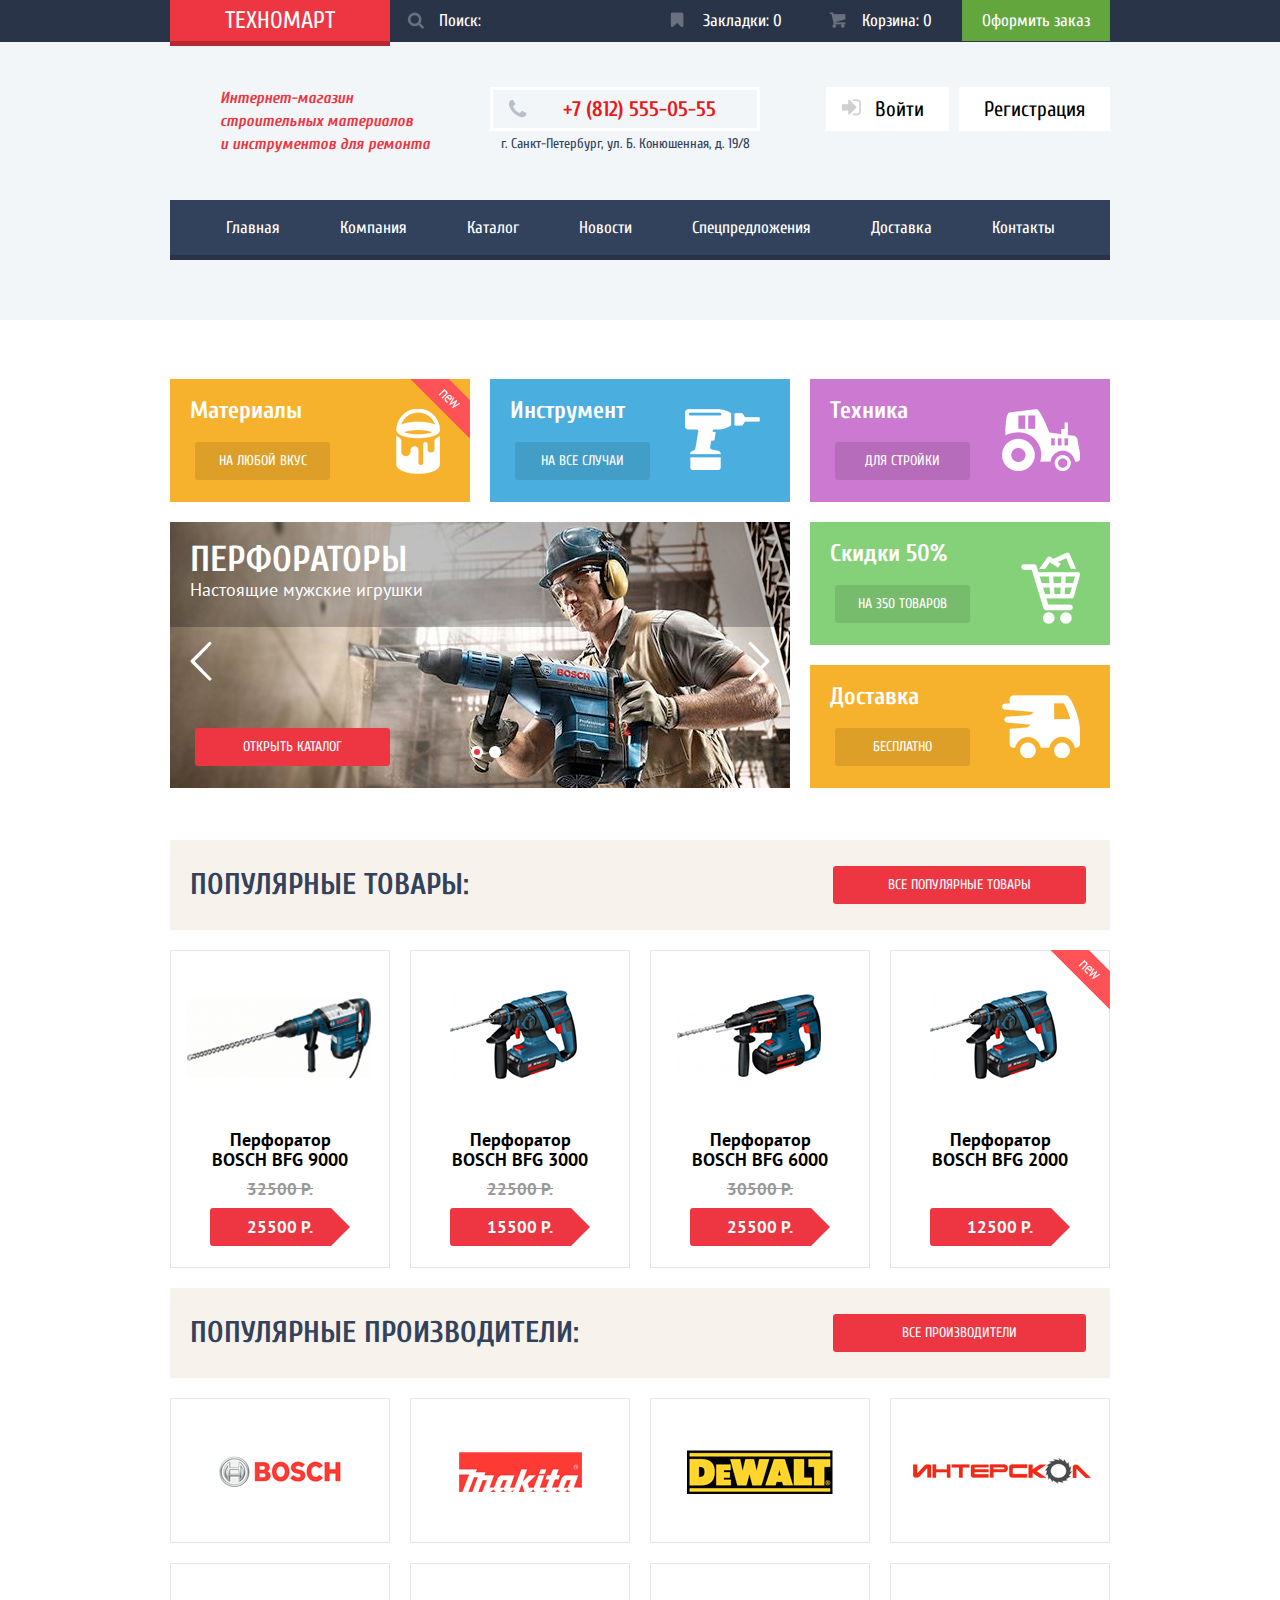
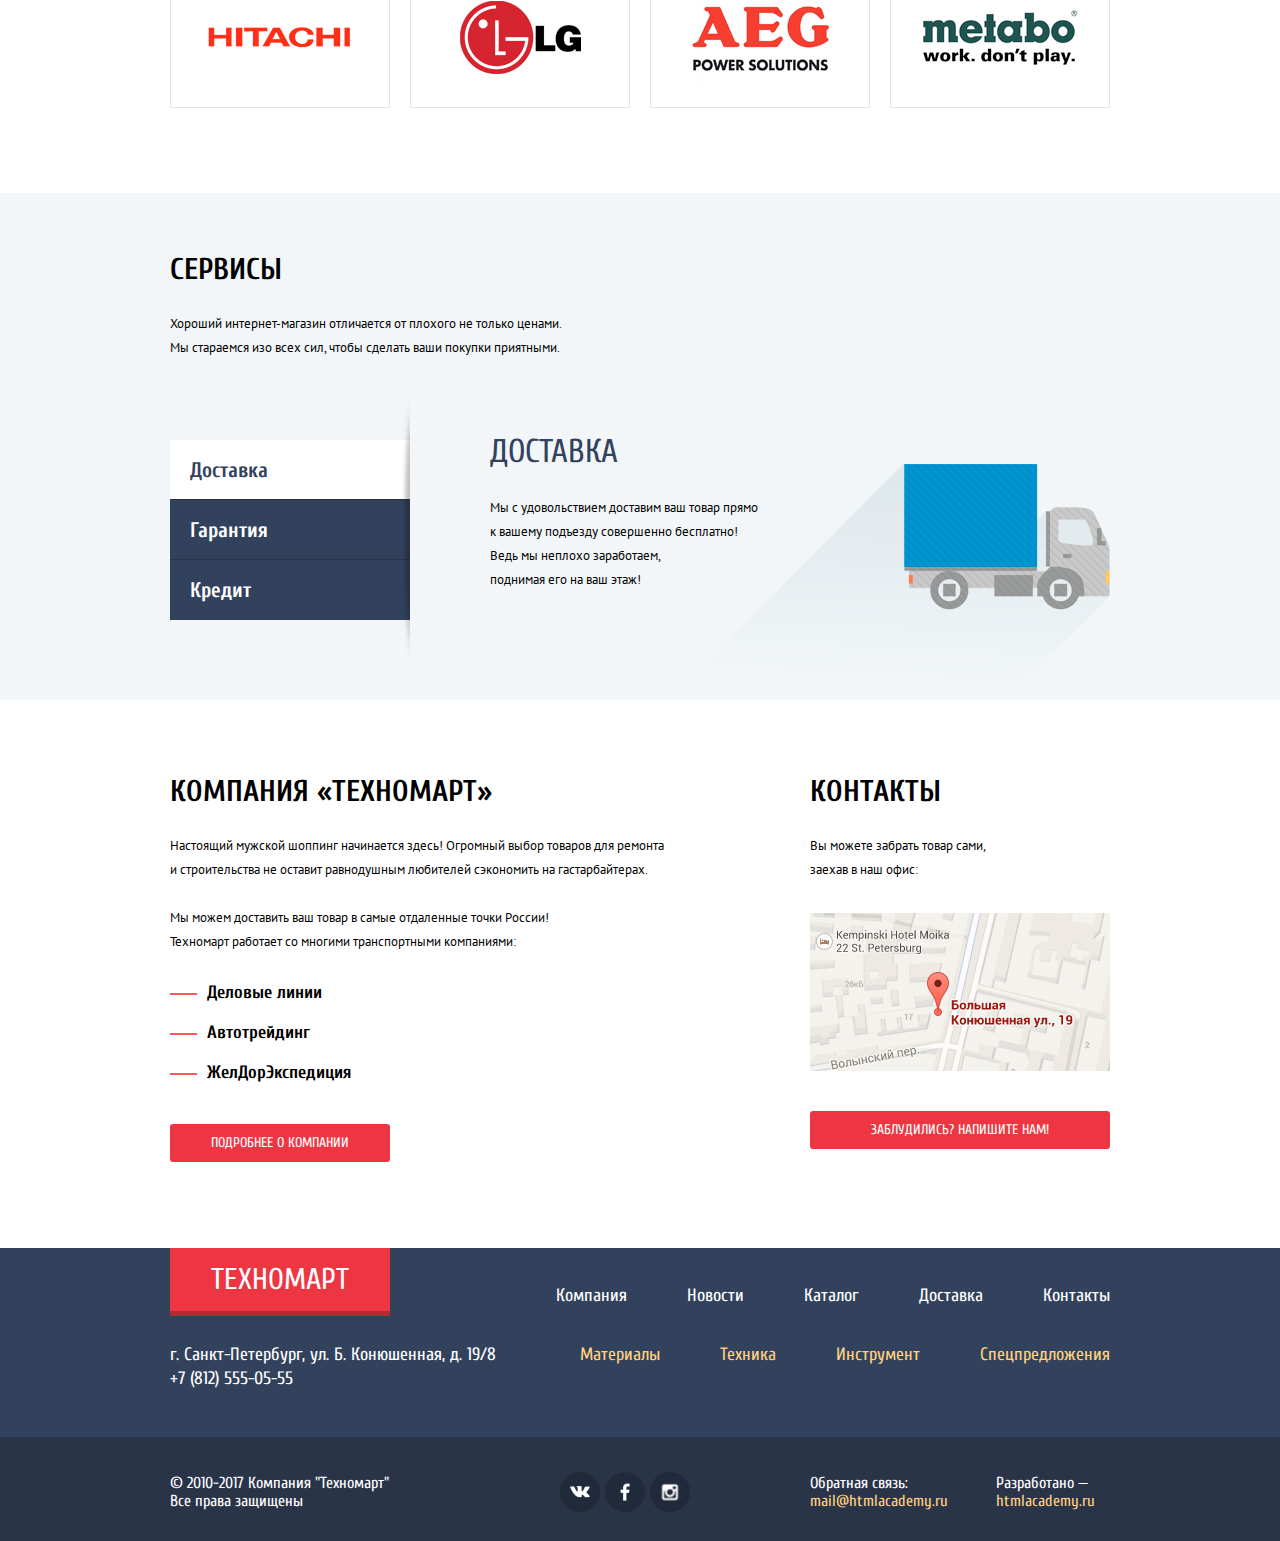
==== index.html @ e01e96de "ВСЁ перед перфекционированием по пикселям" ====
<!DOCTYPE html>
<html lang="ru">
  <head>
    <meta charset="utf-8">
    <link rel="stylesheet" href="css/normalize.css">
    <link rel="stylesheet" href="https://fonts.googleapis.com/css?family=Cuprum:400,700,700i|PT+Sans:400,700&amp;subset=cyrillic">
    <link rel="stylesheet" href="css/style.css">
    <title>HTML Academy: Техномарт</title>
  </head>
  <body>
    <header class="header-top"> <!--Верхняя узкая плашка с тёмно-синим фоном-->
      <div class="container clearfix">
        <a class="header-logo">
          <h1>Техномарт</h1>
        </a>
        <form class="header-search" action="https://echo.htmlacademy.ru" method="get"> <!--Поиск-->
          <input class="header-search-text" type="text" name="q" placeholder="Поиск:"><div class="header-search-icon"></div>
          <input class="header-search-button" type="submit">
          <!--ВОПРОС: как по дефолту повесить на неё нажатие Enter?-->
        </form>
        <div class="header-references">
          <a class="header-bookmarks" href="#">Закладки: <span class="bookmarks-count">0</span></a>
          <a class="header-cart" href="#">Корзина: <span class="cart-count">0</span></a>
          <a class="header-order" href="#">Оформить заказ</a>
        </div>
      </div>
    </header>
    <header class="header-main"> <!--Вторая сверху широкая плашка с личным кабинетом, главным меню и светло-голубым фоном-->
      <div class="container clearfix"> <!--Центрирование-->
        <h2 class="header-description">
          Интернет-магазин строительных материалов
          <br/>и инструментов для ремонта</h2> <!--Решил, что это второстепенный заголовок-->
        <div class="header-contacts"> <!--Блок контактной информации-->
          <a class="header-phone" href="tel:+78125550555">+7 (812) 555-05-55</a>
          <p class="header-address">г. Санкт-Петербург, ул. Б. Конюшенная, д. 19/8</p>
        </div>
        <div class="user-menu"> <!--Блок регистрации/авторизации/личного кабинета-->
          <div class="user-menu-top">
            <a class="user-login" href="#">Войти</a>
            <a class="user-register no-icon" href="#">Регистрация</a>
          </div>
        </div>
      </div>
      <nav class="main-menu container">
        <ul>
          <li><a>Главная</a></li>
          <li><a href="#">Компания</a></li>
          <li><a href="category.html">Каталог</a></li>
          <li><a href="#">Новости</a></li>
          <li><a href="#">Спецпредложения</a></li>
          <li><a href="#">Доставка</a></li>
          <li><a href="#">Контакты</a></li>
        </ul>
      </nav>
    </header>
    <main class="main-index">
      <div class="container"> <!--Первый блок центрирования (до раздела Сервисы)-->
        <section class="highlights clearfix">
          <div class="highlight highlight-materials new">
            <b>Материалы</b>
            <a class="btn" href="#">На любой вкус</a>
          </div>
          <div class="highlight highlight-equipment">
            <b>Инструмент</b>
            <a class="btn" href="#">На все случаи</a>
          </div>
          <div class="highlight highlight-vehicles">
            <b>Техника</b>
            <a class="btn" href="#">Для стройки</a>
          </div>
          <div class="highlights-slider">
            <input type="radio" name="highlights-toggle" id="highlights-toggle-perforators" checked>
            <input type="radio" name="highlights-toggle" id="highlights-toggle-drills">
            <!--Кружочки переключения слайдов внизу-->
            <label class="highlights-slider-legend" for="highlights-toggle-perforators"></label>
            <label class="highlights-slider-legend" for="highlights-toggle-drills"></label>
            <!--Стрелочки перехода по слайдам-->
            <label class="highlights-slider-previous"></label>
            <label class="highlights-slider-next"></label>
            <!--Слайды-->
            <div class="highlights-slide highlight-slide-perforators">
              <b>Перфораторы</b>
              <p>Настоящие мужские игрушки</p>
              <a class="btn" href="category.html">Открыть каталог</a>
            </div>
            <div class="highlights-slide highlight-slide-drills">
              <b>Дрели</b>
              <p>Соседям на радость!</p>
              <a class="btn" href="#">Открыть каталог</a>
            </div>
          </div>
          <div class="highlight highlight-discounts">
            <b>Скидки 50%</b>
            <a class="btn" href="#">На 350 товаров</a>
          </div>
          <div class="highlight highlight-delivery">
            <b>Доставка</b>
            <a class="btn" href="#">Бесплатно</a>
          </div>
        </section>
      </div>
      <div class="container">
        <section class="popular-products">
          <div class="popular-header"> <!--Серо-розовая плашка-->
            <h3>Популярные товары:</h3>
            <a class="btn" href="#">Все популярные товары</a>
          </div>
          <div class="products-catalog clearfix"> <!--4 столбца, 1 строка-->
            <article class="products-catalog-item">
              <div class="product-actions"> <!--При наведении появляется поверх картинки-->
                <a class="btn add-to-cart" href="#">Купить</a>
                <a class="btn add-to-bookmarks" href="#">В закладки</a>
              </div>
              <img src="img/product-bosch-bfg-9000.jpg" width="200" height="150" alt="Фото товара">
              <h4 class="product-name">Перфоратор BOSCH BFG 9000</h4> <!--<br> пока не ставил -->
              <span class="old-price">32500 Р.</span>
              <span class="current-price">25500 Р.</span>
            </article>
            <article class="products-catalog-item">
              <div class="product-actions">
                <a class="btn add-to-cart" href="#">Купить</a>
                <a class="btn add-to-bookmarks" href="#">В закладки</a>
              </div>
              <img src="img/product-bosch-bfg-3000.jpg" width="200" height="150" alt="Фото товара">
              <h4 class="product-name">Перфоратор BOSCH BFG 3000</h4>
              <span class="old-price">22500 Р.</span>
              <span class="current-price">15500 Р.</span>
            </article>
            <article class="products-catalog-item">
              <div class="product-actions">
                <a class="btn add-to-cart" href="#">Купить</a>
                <a class="btn add-to-bookmarks" href="#">В закладки</a>
              </div>
              <img src="img/product-bosch-bfg-6000.jpg" width="200" height="150" alt="Фото товара">
              <h4 class="product-name">Перфоратор BOSCH BFG 6000</h4>
              <span class="old-price">30500 Р.</span>
              <span class="current-price">25500 Р.</span>
            </article>
            <article class="products-catalog-item new">
              <div class="product-actions">
                <a class="btn add-to-cart" href="#">Купить</a>
                <a class="btn add-to-bookmarks" href="#">В закладки</a>
              </div>
              <img src="img/product-bosch-bfg-3000.jpg" width="200" height="150" alt="Фото товара">
              <h4 class="product-name">Перфоратор BOSCH BFG 2000</h4>
              <span class="old-price"></span> <!--Убрал класс hidden, т.к. по идее должно быть достаточно пустого содержания-->
              <span class="current-price">12500 Р.</span>
            </article>
          </div>
        </section>
      </div>
      <div class="container">
        <section class="popular-producers">
          <div class="popular-header"> <!--Серо-розовая плашка-->
            <h3>Популярные производители:</h3>
            <a class="btn" href="#">Все производители</a>
          </div>
          <div class="producers-catalog clearfix"> <!--4 столбца, 2 строки-->
            <a class="producers-catalog-item" href="#">
              <img src="img/producer-bosch.png" width="126" height="37" alt="BOSCH">
            </a>
            <a class="producers-catalog-item" href="#">
              <img src="img/producer-makita.png" width="123" height="40" alt="Makita">
            </a>
            <a class="producers-catalog-item" href="#">
              <img src="img/producer-dewalt.png" width="146" height="44" alt="DeWalt">
            </a>
            <a class="producers-catalog-item" href="#">
              <img src="img/producer-interskol.png" width="184" height="32" alt="ИНТЕРСКОЛ">
            </a>
            <a class="producers-catalog-item" href="#">
              <img src="img/producer-hitachi.png" width="169" height="31" alt="Hitachi">
            </a>
            <a class="producers-catalog-item" href="#">
              <img src="img/producer-lg.png" width="121" height="73" alt="LG">
            </a>
            <a class="producers-catalog-item" href="#">
              <img src="img/producer-aeg.png" width="151" height="96" alt="AEG">
            </a>
            <a class="producers-catalog-item" href="#">
              <img src="img/producer-metabo.png" width="204" height="69" alt="Metabo">
            </a>
          </div>
        </section>
      </div>
      <section class="services">
        <div class="container">
          <h3 class="section-header">Сервисы</h3>
          <p class="section-content">
            Хороший интернет-магазин отличается от плохого не только ценами.
            <br>Мы стараемся изо всех сил, чтобы сделать ваши покупки приятными.
          </p>
          <div class="services-slider clearfix">
            <input type="radio" name="services-toggle" id="services-toggle-delivery" checked>
            <input type="radio" name="services-toggle" id="services-toggle-guaranty">
            <input type="radio" name="services-toggle" id="services-toggle-loan">
            <div class="services-slider-controls"> <!--Менюшка перехода по слайдам слева-->
              <label for="services-toggle-delivery">Доставка</label>
              <label for="services-toggle-guaranty">Гарантия</label>
              <label for="services-toggle-loan">Кредит</label>
            </div>
            <div class="services-slides">
              <div class="services-slide services-slide-delivery">
                <b>Доставка</b>
                <p>
                  Мы с удовольствием доставим ваш товар прямо
                  <br>к вашему подъезду совершенно бесплатно!
                  <br>Ведь мы неплохо заработаем,
                  <br>поднимая его на ваш этаж!
                </p>
              </div>
              <div class="services-slide services-slide-guaranty">
                <b>Гарантия</b>
                <p>
                  Если купленный у нас товар поломается или заискрит,
                  <br>а также в случае пожара, спровоцированного его возгоранием,
                  <br>вы всегда можете быть уверены в нашей гарантии. Мы обменяем
                  <br>сгоревший товар на новый.
                  <br>Дом уж восстановите как-нибудь сами.
                </p>
              </div>
              <div class="services-slide services-slide-loan">
                <b>Кредит</b>
                <p>
                  Залезть в долговую яму стало проще!
                  <br>Кредитные консультанты придут вам на помощь.
                </p>
                <a class="btn" href="#">Отправить заявку</a>
              </div>
            </div>
          </div>
        </div>
      </section>
      <section class="about-us container clearfix">
        <div class="brief-description">
          <h3 class="section-header">Компания &laquo;Техномарт&raquo;</h3>
          <p class="section-content">
            Настоящий мужской шоппинг начинается здесь! Огромный выбор товаров для ремонта
            <br>и строительства не оставит равнодушным любителей сэкономить на гастарбайтерах.
          </p>
          <p class="section-content">
            Мы можем доставить ваш товар в самые отдаленные точки России!
            <br>Техномарт работает со многими транспортными компаниями:
          </p>
          <ul class="transport-partners">
            <li>Деловые линии</li>
            <li>Автотрейдинг</li>
            <li>ЖелДорЭкспедиция</li>
          </ul>
          <a class="btn" href="#">Подробнее о компании</a>
        </div>
        <div class="brief-contacts">
          <h3 class="section-header">Контакты</h3>
          <p class="section-content">
            Вы можете забрать товар сами,
            <br>заехав в наш офис:
          </p>
          <a class="road-map-small" href="#">
            <img src="img/road-map-small.png" width="300" height="158" alt="Большая Конюшенная ул., 19"> <!--Вырезка карты-->
          </a>
          <a class="btn" href="#">Заблудились? Напишите нам!</a>
        </div>
      </section>
    </main>
    <footer class="footer-main"> <!--Плашка с нижним меню-->
      <div class="container clearfix"> <!--Центрирование-->
        <div class="footer-left"> <!--Часть с логотипом и контактной информацией-->
          <div class="footer-logo"> <!--Внизу решил, что ссылка на главную по логотипу будет уже перебором-->
              Техномарт <!--Также тут не нужен второй заголовок h1-->
          </div>
          <div class="footer-contacts">
            г. Санкт-Петербург, ул. Б. Конюшенная, д. 19/8
            <br>+7 (812) 555-05-55
          </div>
        </div>
        <div class="footer-right"> <!--Часть с двумя менюшками-->
          <nav class="footer-menu"> <!--Стиль в точности похож на главное меню в хэдере-->
            <ul>
              <li><a href="#">Компания</a></li>
              <li><a href="#">Новости</a></li>
              <li><a href="category.html">Каталог</a></li>
              <li><a href="#">Доставка</a></li>
              <li><a href="#">Контакты</a></li>
            </ul>
          </nav>
          <nav class="footer-menu additional-menu">
          <!--Класс additional-menu задаёт дополнительное смещение вправо и цвет вложенных ссылок-->
            <ul>
              <li><a href="#">Материалы</a></li>
              <li><a href="#">Техника</a></li>
              <li><a href="#">Инструмент</a></li>
              <li><a href="#">Спецпредложения</a></li>
            </ul>
          </nav>
        </div>
      </div>
    </footer>
    <footer class="footer-bottom"> <!--Тёмно-синяя плашка в самом низу страницы-->
      <div class="container clearfix"> <!--Центрирование-->
        <div class="copyright">
          &copy; 2010-2017 Компания "Техномарт"
          <br>Все права защищены
        </div>
        <div class="social">
          <a class="social-vk" href="#"></a>
          <a class="social-fb" href="#"></a>
          <a class="social-ig" href="#"></a>
          <!--Общий стиль через .social > a-->
        </div>
        <div class="feedback">
          Обратная связь:
          <br><a class="text-link" href="mailto:mail@htmlacademy.ru">mail@htmlacademy.ru</a>
        </div>
        <div class="developer">
          Разработано &mdash;
          <br><a class="text-link" href="https://htmlacademy.ru">htmlacademy.ru</a>
        </div>
      </div>
    </footer>
    <div class="pop-up cart-plus"> <!--Уведомление о добавлении в корзину-->
      <button class="pop-up-close" name="cart-plus-close"></button> <!--Крестик, закрывающий форму-->
      <div class="pop-up-container">
        <b class="cart-plus-notification">Товар добавлен в корзину!</b>
      </div>
      <div class="pop-up-container pop-up-footer"> <!--Нижняя серая часть-->
        <a class="btn" href="#">Оформить заказ</a>
        <button class="btn btn-weak" name="cart-plus-continue">Продолжить покупки</button>
      </div>
    </div>
    <div class="pop-up write-us"> <!--Форма обратной связи-->
      <button class="pop-up-close" name="write-us-close"></button>
      <form class="feedback-form" action="https://echo.htmlacademy.ru" method="post">
        <div class="pop-up-container">
          <div class="clearfix">
            <div class="feedback-left-half"> <!--Половина ширины слева-->
              <label for="feedback-name">Ваше имя:</label>
              <input class="feedback-input" type="text" name="name" id="feedback-name" placeholder="Представьтесь, пожалуйста">
            </div>
            <div class="feedback-right-half"> <!--Половина ширины справа-->
              <label for="feedback-email">Ваш e-mail:</label>
              <input class="feedback-input" type="email" name="email" id="feedback-email" placeholder="Для отправки ответа">
            </div>
          </div>
          <label for="feedback-text">Текст письма:</label>
          <textarea class="feedback-input" rows="4" name="text" id="feedback-text" placeholder="В свободной форме"></textarea>
        </div>
        <div class="pop-up-container pop-up-footer"> <!--Нижняя серая часть-->
          <input class="btn" type="submit" value="Отправить">
        </div>
      </form>
    </div>
    <div class="pop-up road-map-big"> <!--Большая карта проезда-->
      <button class="pop-up-close" name="road-map-big-close"></button>
      <img src="img/road-map-big.png" width="940" height="446" alt="Подробная карта проезда">
    </div>
  </body>
</html>
---- css/style.css ----
body {
  /*Расположение*/
  margin: 0;
  /*Блочная модель*/
  padding: 0;
  min-width: 960px;
  /*Текст*/
  font-family: "PT Sans", "Arial", sans-serif;
  font-weight: normal;
  font-style: normal;
  font-size: 13px;
  line-height: 24px;
  /*Оформление*/
}

a {
  /*Текст*/
  color: white;
  text-decoration: none;
}

.btn {
  display: block;
  font-family: "Cuprum", "Arial Narrow", sans-serif;
  font-size: 14px;
  line-height: 38px;
  text-transform: uppercase;
  border-radius: 3px;
  background: #ee3643;
  text-align: center;
}

.btn:not(.btn-weak):hover {
  background: #ca2c37;
}

.btn:not(.btn-weak):active {
  background: #ba2732;
}

.container {
  /*Расположение*/
  margin: 0 auto;
  /*Блочная модель*/
  width: 940px;
  /*Текст*/
  /*Оформление*/
}

.clearfix:after {
  content: "";
  /*Расположение*/
  display: table;
  clear: both;
  /*Блочная модель*/
  /*Текст*/
  /*Оформление*/
}

/*HEADER ОБЩИЙ*/

.header-top {
  /*Расположение*/
  /*Блочная модель*/
  /*Текст*/
  line-height: 41px;
  font-family: "Cuprum", "Arial Narrow", sans-serif;
  font-weight: normal;
  font-style: normal;
  font-size: 17px;
  color: white;
  /*Оформление*/
  background: #293449;
}

.header-logo {
  /*Расположение*/
  display: block;
  float: left;
  /*Блочная модель*/
  width: 220px;
  /*Текст*/
  /*Оформление*/
}

.header-logo h1 {
  /*Расположение*/
  margin: 0;
  /*Блочная модель*/
  padding: 0;
  /*Текст*/
  font-weight: normal;
  font-size: 24px;
  text-transform: uppercase;
  /*Оформление*/
  text-align: center;
  background: #ee3643;
  box-shadow: 0 5px #b52933;
}

.header-logo:hover h1 {
  /*Оформление*/
  background: #ca2c37;
  box-shadow: 0 5px #9a212a;
}

.header-logo:active h1 {
  /*Оформление*/
  background: #ba2732;
  box-shadow: 0 5px #8e1e26;
}

.header-search {
  /*Расположение*/
  float: left;
  position: relative;
  /*Блочная модель*/
  padding: 0;
  width: 220px;
  /*Текст*/
  /*Оформление*/
}

.header-search-text {
  /*Расположение*/
  display: block;
  /*Блочная модель*/
  box-sizing: border-box;
  padding: 0;
  padding-left: 49px;
  width: 100%;
  height: 41px;
  border: none;
  /*Текст*/
  font-family: "Cuprum", "Arial Narrow", sans-serif;
  font-weight: normal;
  font-style: normal;
  font-size: 17px;
  line-height: 41px;
  vertical-align: middle;
  color: white;
  /*Оформление*/
  background: none;
}

.header-search-text::-webkit-input-placeholder { /* Chrome/Opera/Safari */
  color: white;
}
.header-search-text::-moz-placeholder { /* Firefox 19+ */
  color: white;
}
.header-search-text:-ms-input-placeholder { /* IE 10+ */
  color: white;
}
.header-search-text:-moz-placeholder { /* Firefox 18- */
  color: white;
}

.header-search-icon {
  /*Расположение*/
  position: absolute;
  left: 17px;
  top: 12px;
  /*Блочная модель*/
  width: 17px;
  height: 17px;
  /*Текст*/
  /*Оформление*/
  background: url(../img/spritesheet.png) no-repeat;
  background-position: -257px -49px;
  opacity: 0.3;
}

.header-search-button {
  /*Расположение*/
  display: none;
}

.header-references {
  /*Расположение*/
  float: right;
  /*Блочная модель*/
  max-width: 500px;
  /*Текст*/
  font-size: 0;
  /*Оформление*/
  text-align: right;
}

.header-bookmarks, .header-cart, .header-order  {
  /*Расположение*/
  display: inline-block;
  vertical-align: middle;
  position: relative;
  /*Блочная модель*/
  padding: 0 30px 0 50px;
  /*Текст*/
  font-size: 17px;
  /*Оформление*/
  text-align: center;
}

.header-cart-full {
  /*Оформление*/
  background: #ee3643;
}

.header-order {
  /*Блочная модель*/
  padding-left: 20px;
  padding-right: 20px;
  /*Текст*/
  /*Оформление*/
  background: #63a63e;
}

.header-bookmarks::before {
  content: "";
  /*Расположение*/
  position: absolute;
  left: 17px;
  top: 12px;
  /*Блочная модель*/
  width: 14px;
  height: 16px;
  /*Текст*/
  /*Оформление*/
  background: url(../img/spritesheet.png) no-repeat;
  background-position: -10px -46px;
  opacity: 0.3;
}

.header-cart::before {
  content: "";
  /*Расположение*/
  position: absolute;
  left: 17px;
  top: 12px;
  /*Блочная модель*/
  width: 17px;
  height: 16px;
  /*Текст*/
  /*Оформление*/
  background: url(../img/spritesheet.png) no-repeat;
  background-position: -257px -10px;
  opacity: 0.3;
}

.header-search-text:hover, .header-bookmarks:hover, .header-cart:hover {
  /*Оформление*/
  background: #212a3a;
}

.header-cart-full:hover {
  /*Оформление*/
  background: #ca2c37;
}

.header-order:hover {
  /*Оформление*/
  background: #5fbb2d;
}

.header-search-text:hover + .header-search-icon, .header-bookmarks:hover::before, .header-cart:hover::before {
  /*Оформление*/
  opacity: 1;
}

.header-search-text:focus {
  /*Текст*/
  color: black;
  /*Оформление*/
  background: white;
}

.header-search-text:focus + .header-search-icon {
  /*Оформление*/
  background-position: -294px -49px;
  opacity: 1;
}

.header-bookmarks:active, .header-cart:active {
  /*Оформление*/
  background: #161d29;
  color: rgba(255, 255, 255, 0.5);
}

.header-cart-full:active {
  /*Оформление*/
  background: #ba2732;
}

.header-order:active {
  /*Оформление*/
  background: #518534;
  color: rgba(255, 255, 255, 0.5);
}

.header-bookmarks:active::before, .header-cart:active::before {
  /*Оформление*/
  opacity: 0.5;
}

.header-main {
  /*Блочная модель*/
  padding-bottom: 65px;
  /*Текст*/
  font-family: "Cuprum", "Arial Narrow", sans-serif;
  /*Оформление*/
  background: #f2f6f8;
}

.header-description {
  /*Расположение*/
  float: left;
  margin: 0;
  /*Блочная модель*/
  width: 210px;
  padding: 45px 60px 0 50px;
  padding-bottom: 0;
  /*Текст*/
  font-weight: bold;
  font-style: italic;
  font-size: 16px;
  line-height: 23px;
  color: #ee3643;
  /*Оформление*/
}

.header-contacts {
  /*Расположение*/
  float: left;
  /*Блочная модель*/
  width: 270px;
  padding-top: 45px;
}

.header-phone {
  /*Расположение*/
  display: block;
  position: relative;
  /*Блочная модель*/
  padding-left: 70px;
  border: 3px solid white;
  /*Текст*/
  font-weight: bold;
  font-size: 21px;
  line-height: 38px;
  vertical-align: middle;
  color: #e9191a;
}

.header-phone::before {
  content: "";
  /*Расположение*/
  position: absolute;
  left: 15px;
  top: 9px;
  /*Блочная модель*/
  width: 19px;
  height: 19px;
  /*Текст*/
  /*Оформление*/
  background: url(../img/spritesheet.png) no-repeat;
  background-position: -294px -10px;
}

.header-address {
  /*Расположение*/
  margin: 0;
  /*Блочная модель*/
  padding: 0;
  /*Текст*/
  font-size: 14px;
  line-height: 26px;
  vertical-align: bottom;
  color: #32425c;
  /*Оформление*/
  text-align: center;
}

.user-menu {
  /*Расположение*/
  float: right;
  /*Блочная модель*/
  padding-top: 45px;
  max-width: 420px;
  /*Текст*/
  font-size: 0;
  /*Оформление*/
}

.user-menu-top {
  text-align: right;
}

.user-menu-top a {
  /*Расположение*/
  display: inline-block;
  vertical-align: top;
  margin-left: 10px;
  position: relative;
  /*Текст*/
  font-size: 21px;
  line-height: 44px;
  color: black;
  /*Блочная модель*/
  min-height: 44px;
  padding: 0 25px 0 49px;
  /*Оформление*/
  background: white;
}

.user-menu-top .no-icon {
  /*Блочная модель*/
  padding-left: 25px;
}

.user-menu-top .no-text {
  /*Блочная модель*/
  padding-right: 0;
  margin-left: 0;
}

.user-menu-top a:first-child {
  margin-left: 0;
}

.user-menu-top a:active {
  color: rgba(0, 0, 0, 0.3);
}

.user-menu-top a::before {
  content: "";
  /*Расположение*/
  position: absolute;
  left: 15px;
  top: 12px;
  /*Блочная модель*/
  /*Оформление*/
  background: url(../img/spritesheet.png) no-repeat;
}

.user-menu-top .user-login::before {
  /*Блочная модель*/
  width: 20px;
  height: 17px;
  /*Текст*/
  /*Оформление*/
  background-position: -10px -136px;
}

.user-menu-top .user-login:hover::before {
  /*Оформление*/
  background-position: -50px -136px;
}

.user-menu-top .user-login:active::before {
  /*Оформление*/
  background-position: -10px -136px;
}

.user-menu-top .user-logout::before {
  /*Блочная модель*/
  width: 21px;
  height: 17px;
  /*Текст*/
  /*Оформление*/
  background-position: -90px -136px;
}

.user-menu-top .user-logout:hover::before {
  /*Оформление*/
  background-position: -238px -136px;
}

.user-menu-top .user-logout:active::before {
  /*Оформление*/
  background-position: -90px -136px;
}

.user-menu-top .user-profile::before {
  /*Блочная модель*/
  width: 20px;
  height: 18px;
  /*Текст*/
  /*Оформление*/
  background-position: -285px -86px;
}

.user-menu-top .user-profile:hover::before {
  /*Оформление*/
  background-position: -285px -124px;
}

.user-menu-top .user-profile:active::before {
  /*Оформление*/
  background-position: -285px -86px;
}

.user-menu-bottom {
  line-height: 21px;
}

.user-menu-bottom ul {
  margin: 0;
  padding: 0;
  list-style-type: none;
  font-size: 0;
}

.user-menu-bottom li {
  display: inline-block;
  vertical-align: middle;
  font-size: 16px;
  margin: 0;
  padding: 0;
  padding-left: 15px;
}

.user-menu-bottom a {
  vertical-align: middle;
  color: #32425c;
  text-decoration: underline;
}

.user-menu-bottom a:hover {
  /*Текст*/
  color: #ee3643;
}

.user-menu-bottom a:active {
  color: rgba(50, 66, 92, 0.3);
}

.user-menu-bottom li:not(:last-child)::after {
  content:"";
  display: inline-block;
  border: 2px solid #32425c;
  border-radius: 50%;
  margin-left: 15px;
}

.main-menu {
  margin-top: 43px;
  background: #32425c;
  box-shadow: 0 5px #293449;
}

.main-menu ul {
  padding: 0;
  margin: 0;
  font-size: 0;
  list-style-type: none;
  text-align: center;
}

.main-menu li {
  display: inline-block;
  vertical-align: top;
  margin: 0;
  font-size: 17px;
}

.main-menu a {
  display: block;
  padding: 0 30px;
  line-height: 55px;
}

.main-menu a:hover {
  background: #293449;
}

.main-menu a:active {
  color: rgba(255,255,255,0.5);
  background: #1d2739;
  box-shadow: 0 5px #1d2739;
}

/*INDEX.HTML*/

.main-index {
  margin-top: 59px;
}

.highlights {
  margin-bottom: 32px;
  font-family: "Cuprum", "Arial Narrow", sans-serif;
  color: white;
}

/*КАК ТУТ СДЕЛАТЬ ЗАЩИТУ ОТ ПЕРЕПОЛНЕНИЯ?*/

.highlight {
  position: relative;
  margin-bottom: 20px;
  padding-left: 20px;
  padding-top: 20px;
  width: 280px;
  height: 103px;
}

.highlight b {
  display: block;
  margin: 0;
  padding: 0;
  font-size: 24px;
  font-weight: bold;
}

.highlight a {
  position: absolute;
  left: 25px;
  bottom: 22px;
  width: 135px;
  background-color: rgba(0, 0, 0, 0.1);
}

.highlight a:hover {
  background-color: rgba(0, 0, 0, 0.2);
}

.highlight a:active {
  background-color: rgba(0, 0, 0, 0.3);
}

.highlight::before {
  content:"";
  position: absolute;
  top: 30px;
  right: 30px;
  background: url(../img/spritesheet.png) no-repeat;
}

.highlight.new::after {
  content:"";
  position: absolute;
  top: 0;
  right: 0;
  width: 60px;
  height: 59px;
  background: url(../img/spritesheet.png) no-repeat;
  background-position: -333px -10px;
}

.highlight-materials {
  float: left;
  margin-right: 20px;
  background-color: #f6b22d;
}

.highlight-materials::before {
  width: 44px;
  height: 65px;
  background-position: -105px -185px;
}

.highlight-equipment {
  float: left;
  background-color: #4aafde;
}

.highlight-equipment::before {
  width: 75px;
  height: 61px;
  background-position: -10px -185px;
}

.highlight-vehicles {
  float: right;
  background-color: #cc79d1;
}

.highlight-vehicles::before {
  width: 78px;
  height: 62px;
  background-position: -169px -185px;
}

.highlights-slider {
  float: left;
  width: 620px;
  position: relative;
}

.highlights-slider input {
  display: none;
}

.highlights-slider-legend {
  position: absolute;
  bottom: 30px;
  left: 50%;
  width: 12px;
  height: 12px;
  border-radius: 50%;
  background: white;
  z-index: 10;
  cursor: pointer;
}

.highlights-slider-legend[for="highlights-toggle-perforators"] {
  transform: translateX(-9px);
}

.highlights-slider-legend[for="highlights-toggle-drills"] {
  transform: translateX(9px);
}

.highlights-slider-legend::after {
  position: absolute;
  top: 3px;
  left: 3px;
  width: 6px;
  height: 6px;
  border-radius: 50%;
  background: #ee3643;
  z-index: 20;
}

.highlights-slider-previous {
  position: absolute;
  top: 45%;
  left: 20px;
  width: 22px;
  height: 40px;
  background: url(../img/spritesheet.png) no-repeat -325px -89px;
  z-index: 10;
  cursor: pointer;
}

.highlights-slider-next {
  position: absolute;
  top: 45%;
  right: 20px;
  width: 22px;
  height: 40px;
  background: url(../img/spritesheet.png) no-repeat -367px -89px;
  z-index: 10;
  cursor: pointer;
}

.highlights-slide {
  display: none;
  position: relative;
  padding: 20px;
  height: 226px;
}

#highlights-toggle-perforators:checked ~ .highlight-slide-perforators {
  display: block;
}

#highlights-toggle-drills:checked ~ .highlight-slide-drills {
  display: block;
}

#highlights-toggle-perforators:checked ~ .highlights-slider-legend[for="highlights-toggle-perforators"]::after {
  content:"";
}

#highlights-toggle-drills:checked ~ .highlights-slider-legend[for="highlights-toggle-drills"]::after {
  content:"";
}

.highlights-slide b {
  display: block;
  width: 320px;
  margin: 0;
  padding: 0;
  font-size: 36px;
  line-height: 36px;
  text-transform: uppercase;
}

.highlights-slide p {
  margin: 0;
  width: 320px;
  font-family: "PT Sans", "Arial", sans-serif;
  font-size: 18px;
}

.highlights-slide a {
  position: absolute;
  left: 25px;
  bottom: 22px;
  width: 195px;
}

.highlight-slide-perforators {
  background: darkgrey url(../img/highlights-slide-perforators.jpg) no-repeat
}

.highlight-slide-drills {
  background: darkgrey url(../img/highlights-slide-drills.jpg) no-repeat
}

.highlight-discounts {
  float: right;
  background-color: #85d179;
}

.highlight-discounts::before {
  width: 59px;
  height: 72px;
  background-position: -159px -93px;
}

.highlight-delivery {
  float: right;
  background-color: #f6b22d;
}

.highlight-delivery::before {
  width: 78px;
  height: 63px;
  background-position: -159px -10px;
}

.popular-header {
  position: relative;
  margin-bottom: 20px;
  padding-left: 20px;
  background-color: #f7f3ec;
}

.popular-header h3 {
  margin: 0;
  padding: 0;
  font-family: "Cuprum", "Arial Narrow", sans-serif;
  font-size: 30px;
  line-height: 90px;
  vertical-align: middle;
  color: #32425c;
  text-transform: uppercase;
}

.popular-header a {
  position: absolute;
  bottom: 26px;
  right: 24px;
  width: 253px;
}

.products-catalog-item {
  float: left;
  position: relative;
  padding: 9px;
  width: 200px;
  height: 298px;
  min-height: 298px;
  border: 1px solid #e5e5e5;
  margin-right: 20px;
  margin-bottom: 20px;
  font-weight: bold;
}

.popular-products .products-catalog-item:nth-child(3) {
  margin-right: 0;
}

.popular-products .products-catalog-item:nth-child(4) {
  float: right;
  margin-right: 0;
}

.products-catalog-item.new::after {
  content:"";
  position: absolute;
  top: -1px;
  right: -1px;
  /*ПОЧЕМУ НЕ УЧИТЫВАЕТ BORDER?*/
  width: 60px;
  height: 59px;
  background: url(../img/spritesheet.png) no-repeat;
  background-position: -333px -10px;
}

.products-catalog-item:hover {
  box-shadow: 0 10px 25px 0 rgba(0,0,0,0.5);
}

.products-catalog-item img {
  display: block;
  height: 150px;
}

.product-actions {
  visibility: hidden;
  position: absolute;
  top: 45px;
  left: 41px;
  width: 135px;
}

.products-catalog-item:hover > img {
  visibility: hidden;
}

.products-catalog-item:hover > .product-actions {
  visibility: visible;
}

.btn.add-to-cart {
  position: relative;
  background: #63a63e;
  box-shadow: inset 0 -3px #367315;
  margin-bottom: 7px;
}

.add-to-cart::before {
  content: "";
  position: absolute;
  left: 12px;
  top: 10px;
  width: 17px;
  height: 16px;
  background: url(../img/spritesheet.png) no-repeat;
  background-position: -257px -10px;
  opacity: 0.3;
}

.btn.add-to-cart:hover {
  background: #5fbb2d;
}

.add-to-cart:hover::before {
  opacity: 1;
}

.btn.add-to-cart:active {
  background: #518534;
  box-shadow: none;
}

.add-to-cart:active::before {
  opacity: 1;
}

.btn.add-to-bookmarks {
  color: #32425c;
  background: white;
  box-shadow: inset 0 0 0 3px #63a63e;
}

.btn.add-to-bookmarks:hover {
  box-shadow: inset 0 0 0 3px #32425c;
}

.btn.add-to-bookmarks:active {
  color: rgba(50,66,92,0.3);
  box-shadow: inset 0 0 0 3px rgba(50,66,92,0.3);
}

.products-catalog-item h4 {
  margin: 0;
  margin-top: 20px;
  padding: 0 20px;
  font-size: 18px;
  line-height: 20px;
  text-align: center;
}

.products-catalog-item span {
  display: block;
  margin: 0 auto;
  min-height: 38px;
  font-size: 17px;
  line-height: 38px;
  vertical-align: middle;
  text-align: center;
}

.old-price {
  color: #999999;
  text-decoration: line-through;
}

.current-price {
  position: relative;
  color: white;
  width: 140px;
  border-radius: 3px;
  background: #ee3643;
}

.current-price::before {
  content: "";
  position: absolute;
  right: 0;
  bottom: 0;
  height: 38px;
  border-right: 19px solid white;
}

.current-price::after {
  content: "";
  position: absolute;
  right: -19px;
  bottom: 0;
  border: 19px solid transparent;
  border-left: 19px solid #ee3643;
}

.popular-producers {
  margin-bottom: 65px;
}

.producers-catalog-item {
  display: block;
  float: left;
  width: 218px;
  height: 143px;
  max-height: 143px;
  border: 1px solid #e5e5e5;
  line-height: 145px;
  text-align: center;
  margin-right: 20px;
  margin-bottom: 20px;
}

.producers-catalog-item:nth-child(4n+3) {
  margin-right: 0;
}

.producers-catalog-item:nth-child(4n) {
  float: right;
  margin-right: 0;
}

.producers-catalog-item:hover {
  box-shadow: 0 10px 25px 0 rgba(0,0,0,0.5);
}

.producers-catalog-item:active {
  box-shadow: 0 4px 10px 0 rgba(0,0,0,0.5);
}

.producers-catalog-item img {
  vertical-align: middle;
}

.producers-catalog-item:active img {
  opacity: 0.3;
}

.services {
  margin-bottom: 80px;
  padding-top: 65px;
  background: #f2f6f8;
}

.section-header {
  margin: 0;
  padding: 0;
  margin-bottom: 30px;
  font-family: "Cuprum", "Arial Narrow", sans-serif;
  font-size: 30px;
  color: black;
  text-transform: uppercase;
}

.section-content {
  margin: 0;
  margin-bottom: 24px;
}

.services-slider {
  margin-top: 80px;
}

.services-slider input {
  display: none;
}

.services-slider-controls {
  position: relative;
  float: left;
  margin-bottom: 80px;
  width: 240px;
}

.services-slider-controls label {
  display: block;
  font-family: "Cuprum", "Arial Narrow", sans-serif;
  font-weight: bold;
  font-size: 21px;
  line-height: 60px;
  vertical-align: middle;
  padding-left: 20px;
  color: white;
  background: #32425c;
  box-shadow: 0 -1px #293449;
  cursor: pointer;
}

#services-toggle-delivery:checked ~ .services-slider-controls label[for="services-toggle-delivery"] {
  background: white;
  color: #32425c;
  box-shadow: none;
}

#services-toggle-guaranty:checked ~ .services-slider-controls label[for="services-toggle-guaranty"] {
  background: white;
  color: #32425c;
  box-shadow: none;
}

#services-toggle-loan:checked ~ .services-slider-controls label[for="services-toggle-loan"] {
  background: white;
  color: #32425c;
  box-shadow: none;
}

.services-slider-controls label:hover {
  background: #293449;
}

.services-slider-controls::after {
  content:"";
  position: absolute;
  right: 0;
  top: 50%;
  width: 10px;
  height: 272px;
  background: url(../img/services-divider.png) no-repeat;
  transform: translate(0, -136px);
}

.services-slides {
  float: right;
  width: 620px;
}

.services-slide b {
  display: block;
  font-family: "Cuprum", "Arial Narrow", sans-serif;
  font-weight: normal;
  font-size: 33px;
  color: #32425c;
  text-transform: uppercase;
  margin-bottom: 32px;
}

.services-slide {
  display: none;
  min-height: 245px;
}

.services-slide a {
  display: inline-block;
  margin-top: 20px;
  width: 195px;
}

.services-slide-delivery {
  background: url(../img/services-slide-delivery.png) no-repeat 100% 24px;
}

.services-slide-guaranty {
  background: url(../img/services-slide-guaranty.png) no-repeat 100% 2px;
}

.services-slide-loan {
  background: url(../img/services-slide-loan.png) no-repeat 100% 0;
}

#services-toggle-delivery:checked ~ .services-slides .services-slide-delivery {
  display: block;
}

#services-toggle-guaranty:checked ~ .services-slides .services-slide-guaranty {
  display: block;
}

#services-toggle-loan:checked ~ .services-slides .services-slide-loan {
  display: block;
}

.about-us {
  margin-bottom: 86px;
}

.brief-description {
  float: left;
  width: 600px;
}

.brief-description a {
  width: 220px;
}

.brief-contacts {
  float: right;
  width: 300px;
}

.road-map-small {
  display: block;
  margin-top: 31px;
  margin-bottom: 40px;
}

.road-map-small img {
  display: block;
}

.transport-partners {
  font-family: "Cuprum", "Arial Narrow", sans-serif;
  font-weight: bold;
  font-size: 18px;
  list-style-type: none;
  padding: 0;
  margin: 0;
  margin-top: -5px;
  margin-bottom: 31px;
}

.transport-partners li {
  position: relative;
  line-height: 40px;
  padding-left: 37px;
}

.transport-partners li::before {
  content:"";
  position: absolute;
  left: 0;
  top: 50%;
  width: 25px;
  border: 1px solid #fb565a;
}

/*CATEGORY.HTML*/

.bread-crumbs {
  line-height: 59px;
}

.bread-crumbs a {
  position: relative;
  vertical-align: middle;
  color: black;
  text-transform: uppercase;
}

.bread-crumbs a:not(:last-child) {
  margin-right: 35px;
}

.bread-crumbs a:not(:first-child)::before {
  content:"";
  position: absolute;
  left: -23px;
  top: 2px;
  width: 8px;
  height: 12px;
  background: url(../img/spritesheet.png) no-repeat -10px -10px;
}

.bread-home {
  top: -1px;
  display: inline-block;
  vertical-align: top;
  font-size: 0;
  width: 15px;
  height: 12px;
  background: url(../img/spritesheet.png) no-repeat -38px -10px;
}

.category-catalog {
  margin-bottom: 60px;
}

.category-header {
  margin: 0;
  margin-bottom: 20px;
  padding: 0;
  padding-left: 30px;
  font-family: "Cuprum", "Arial Narrow", sans-serif;
  font-size: 30px;
  line-height: 90px;
  vertical-align: middle;
  color: #32425c;
  text-transform: uppercase;
  background: #f2f6f8;
}

.catalog-filter {
  float: left;
  width: 220px;
  text-transform: uppercase;
}

.filter-form input {
  font-family: "PT Sans", "Arial", sans-serif;
}

.filter-section b {
  display: block;
  font-weight: bold;
  font-size: 17px;
  margin-top: -6px;
  margin-bottom: 15px;
}

.filter-section:not(:last-of-type) {
  padding-bottom: 25px;
  border-bottom: 1px solid #e5e5e5;
  margin-bottom: 27px;
}

.range-indicator {
  padding: 39px 22px 39px 31px;
  background: #f7f3ec;
  border-bottom-left-radius: 5px;
  border-bottom-right-radius: 5px;
  margin-bottom: 9px;
}

.range-line {
  background: #d7dcde;
}

.range-line-active {
  width: 141px;
  height: 2px;
  background: #00ca74;
  position: relative;
}

.range-line-active::before, .range-line-active::after {
  content: "";
  position: absolute;
  top: -10px;
  left: -10px;
  width: 4px;
  height: 4px;
  background: #ababab;
  border: 8px solid white;
  border-radius: 50%;
  box-shadow: 0 2px #d4d1cb;
}

.range-line-active::after {
  left: auto;
  right: -10px;
}

.field-line {
  font-size: 0;
}

.field-line span {
  display: inline-block;
  font-size: 16px;
  width: 30px;
  text-align: center;
}

.filter-form .important-field {
  display: inline-block;
  font-size: 17px;
  line-height: 38px;
  border: none;
  border-radius: 3px;
  padding-left: 15px;
  width: 80px;
  background: #f7f3ec;
  text-align: center;
}

.filter-checkbox {
  display: none;
}

.filter-radio {
  display: none;
}

.checkbox-label {
  font-size: 15px;
}

.radio-label {
  font-size: 14px;
}

.filter-section ul {
  margin: 0;
  padding: 0;
  list-style: none;
}

.filter-section li {
  margin: 0;
  padding: 0;
  padding-left: 35px;
  height: 41px;
}

.filter-section label {
  display: block;
  position: relative;
  cursor: pointer;
}

.checkbox-label::before {
  content: "";
  position: absolute;
  top: 1px;
  left: -35px;
  background: url(../img/spritesheet.png) no-repeat;
  background-position: -10px -93px;
  width: 23px;
  height: 23px;
  opacity: 0.83;
}

.filter-checkbox:checked + label::before {
  background-position: -238px -93px;
  width: 27px;
}

.filter-checkbox + label:hover::before {
  opacity: 1;
}

.filter-checkbox:disabled + label{
  color: rgba(0,0,0,0.4);
}

.filter-checkbox:disabled + label::before {
  opacity: 0.3;
}

.radio-label::before {
  content: "";
  position: absolute;
  top: 0;
  left: -35px;
  width: 17px;
  height: 17px;
  border: 3px solid #c1c1c1;
  border-radius: 50%;
}

.filter-radio:checked + label::after {
  content: "";
  position: absolute;
  width: 7px;
  height: 7px;
  top: 8px;
  left: -27px;
  transform: translate (-50%, -50%);
  background: #c1c1c1;
  border-radius: 50%;
}

.filter-radio + label:hover::before {
  border-color: #b5b5b5;
}

.filter-radio + label:hover::after {
  background: #b5b5b5;
}

.filter-radio:disabled + label {
  color: rgba(0,0,0,0.4);
}

.filter-radio:disabled + label::before {
  background-color: #e9e9e9;
}

.filter-radio:disabled + label::after {
  background: #e9e9e9;
}

.filter-form input[type="submit"] {
  margin-top: 30px;
  display: block;
  width: 138px;
  line-height: 36px;
  vertical-align: middle;
  border: 1px solid #e5e5e5;
  border-radius: 3px;
  background: none;
  text-transform: uppercase;
  font-size: 13px;
  cursor: pointer;
}

.catalog-main {
  float: right;
  width: 700px;
}

.filter-header, .catalog-sort {
  margin-bottom: 20px;
  padding-left: 20px;
  padding-top: 11px;
  padding-bottom: 12px;
  line-height: 15px;
  text-transform: uppercase;
  background: #f7f3ec;
  position: relative;
}

.sort-parameter {
  position: absolute;
  top: 11px;
  color: rgba(0, 0, 0, 0.3);
  border-bottom: 1px dotted #ee3643;
}

.sort-price {
  left: 240px;
}

.sort-type {
  left: 360px;
}

.sort-functions {
  left: 480px;
}

.sort-parameter.active {
  color: #ee3643;
  border: none;
}

.sort-parameter:hover {
  color: black;
  border-bottom: 1px solid #ee3643;
}

.sort-direction {
  position: absolute;
}

.sort-asc {
  right: 49px;
  top: 9px;
  border: 5px solid transparent;
  border-bottom: 9px solid rgba(0, 0, 0, 0.3);
}

.sort-desc {
  right: 16px;
  top: 14px;
  border: 5px solid transparent;
  border-top: 9px solid rgba(0, 0, 0, 0.3);
}

.sort-asc.active {
  border-bottom-color: #ee3643;
}

.sort-desc.active {
  border-top-color: #ee3643;
}

.sort-asc:hover {
  border-bottom-color: black;
}

.sort-desc:hover {
  border-top-color: black;
}

.category-catalog .products-catalog-item:nth-child(3n + 2) {
  margin-right: 0;
}

.category-catalog .products-catalog-item:nth-child(3n) {
  float: right;
  margin-right: 0;
}

.catalog-paginator {
  margin-top: 33px;
  font-size: 0;
}

.catalog-paginator a {
  display: inline-block;
  vertical-align: middle;
  color: black;
  line-height: 36px;
  min-width: 36px;
  border: 1px solid #e5e5e5;
  font-size: 13px;
  text-transform: uppercase;
  text-align: center;
  margin-right: 10px;
  border-radius: 3px;
}

.catalog-paginator .next {
  width: 138px;
}

.catalog-paginator a:hover {
  border-color: #bdc6ca;
}

.catalog-paginator a:active {
  border-color: #ee3643;
}

.catalog-paginator a.active-page {
  color: white;
  background: #ee3643;
  border-color: #ee3643;
}


.category-about {
  padding-top: 65px;
  padding-bottom: 45px;
  background: #f2f6f8;
}

/*FOOTER ОБЩИЙ*/

.footer-main {
  padding-bottom: 35px;
  font-family: "Cuprum", "Arial Narrow", sans-serif;
  color: white;
  background: #32425c;
}

.footer-left {
  float: left;
  width: 350px;
}

.footer-right {
  float: right;
  width: 580px;
  padding-top: 36px;
  text-align: right;
}

.footer-menu {
  margin-bottom: 35px;
}

.footer-menu a:hover {
  text-decoration: underline;
}

.footer-menu a:active {
  text-decoration: none;
  opacity: 0.5;
}

.footer-menu ul {
  list-style-type: none;
  padding: 0;
  margin: 0;
  font-size: 0;
}

.footer-menu li {
  margin: 0;
  padding: 0;
  font-size: 18px;
  display: inline-block;
  vertical-align: top;
  margin-right: 60px;
}

.footer-menu li:last-child {
  margin-right: 0;
}

.additional-menu a {
  color: #ffd180;
}

.footer-logo {
  width: 220px;
  font-weight: normal;
  font-size: 30px;
  line-height: 63px;
  text-transform: uppercase;
  text-align: center;
  background: #ee3643;
  box-shadow: 0 5px #b52933;
  margin-bottom: 32px;
}

.footer-contacts {
  font-size: 18px;
}

.footer-bottom {
  background: #293449;
  font-family: "Cuprum", "Arial Narrow", sans-serif;
  font-size: 16px;
  line-height: 18px;
  color: white;
  padding-bottom: 20px;
}

.text-link {
  color: #ffd180;
}

.text-link:hover {
  text-decoration: underline;
}

.text-link:active {
  text-decoration: none;
  color: #ee3643;
}

.copyright {
  float: left;
  width: 240px;
  padding-top: 37px;
  margin-right: 150px;
}

.social {
  float: left;
  width: 230px;
  padding-top: 35px;
  margin-right: 20px;
  font-size: 0;
}

.social a {
  display: inline-block;
  position: relative;
  margin-right: 5px;
  width: 40px;
  height: 40px;
  border-radius: 50%;
  background: #212a3a;
}

.social a::before {
  content:"";
  display: block;
  position: absolute;
  top: 20px;
  left: 20px;
  transform: translate(-50%, -50%);
  background-image: url(../img/spritesheet.png);
  background-repeat: no-repeat;
}

.social-vk::before {
  width: 20px;
  height: 12px;
  background-position: -267px -186px;
}

.social-fb::before {
  width: 10px;
  height: 18px;
  background-position: -325px -149px;
}

.social-ig::before {
  width: 17px;
  height: 17px;
  background-position: -355px -149px;
}

.social a:hover {
  background: #ee3643;
}

.feedback {
  float: left;
  width: 160px;
  padding-top: 37px;
}

.developer {
  float: right;
  max-width: 105px;
  padding-top: 37px;
  padding-right: 15px;
}

.pop-up {
  display: none;
  position: fixed;
  top: 50%;
  left: 50%;
  transform: translate(-50%, -50%);
  box-shadow: 0 20px 40px rgba(0,0,0,0.75);
}

.pop-up-close {
  position: absolute;
  top: 9px;
  right: 10px;
  padding: 0;
  width: 21px;
  height: 21px;
  background: url(../img/pop-up-close.svg) no-repeat;
  border: none;
  cursor: pointer;
}

.write-us {
  width: 620px;
  border-top: 6px solid #ee3643;
}

.pop-up-container {
  padding: 37px 80px 22px;
  background: white;
}

.pop-up-footer {
  background: #f1f1f1;
}

.feedback-left-half {
  float: left;
  width: 220px;
}

.feedback-right-half {
  float: right;
  width: 220px;
}

.feedback-form label {
  display: block;
  font-family: "Cuprum", "Arial Narrow", sans-serif;
  font-weight: bold;
  font-size: 18px;
  margin-bottom: 6px;
}

.feedback-input {
  display: block;
  box-sizing: border-box;
  width: 100%;
  line-height: 38px;
  padding: 0 15px;
  border: none;
  border-radius: 3px;
  box-shadow: inset 0 0 0 2px #d7dcde;
  margin-bottom: 15px;
}

.feedback-form textarea {
  font-family: "PT Sans", "Arial", sans-serif;
  font-size: 13px;
  line-height: 25px;
  padding: 5px 15px;
}

.feedback-form input[type="submit"] {
  border: none;
  color: white;
  width: 100%;
  margin-bottom: 15px;
}

.feedback-input::-webkit-input-placeholder { /* Chrome/Opera/Safari */
  color: #999999;
}
.feedback-input::-moz-placeholder { /* Firefox 19+ */
  color: #999999;
}
.feedback-input:-ms-input-placeholder { /* IE 10+ */
  color: #999999;
}
.feedback-input:-moz-placeholder { /* Firefox 18- */
  color: #999999;
}

.road-map-big {
  display: none;
  box-shadow: 0 0 16px rgba(0,0,0,0.5);
}

.road-map-big img {
  display: block;
}

.cart-plus {
  display: none;
  width: 620px;
  border-top: 6px solid #ee3643;
}

.cart-plus-notification {
  display: block;
  position: relative;
  margin-top: 25px;
  margin-bottom: 30px;
  font-size: 30px;
  font-family: "Cuprum", "Arial Narrow", sans-serif;
  padding-left: 100px;
}

.cart-plus-notification::before {
  content:"";
  position: absolute;
  left: 0;
  top: -30px;
  width: 66px;
  height: 66px;
  background: url(../img/spritesheet.png) no-repeat -73px -10px;
}

.cart-plus a {
  display: inline-block;
  vertical-align: top;
  margin-right: 20px;
  margin-bottom: 15px;
  width: 220px;
}

.cart-plus .btn-weak {
  margin: 0;
  padding: 0;
  width: 220px;
  background: white;
  display: inline-block;
  vertical-align: top;
  border: none;
  margin-bottom: 15px;
  cursor: pointer;
}
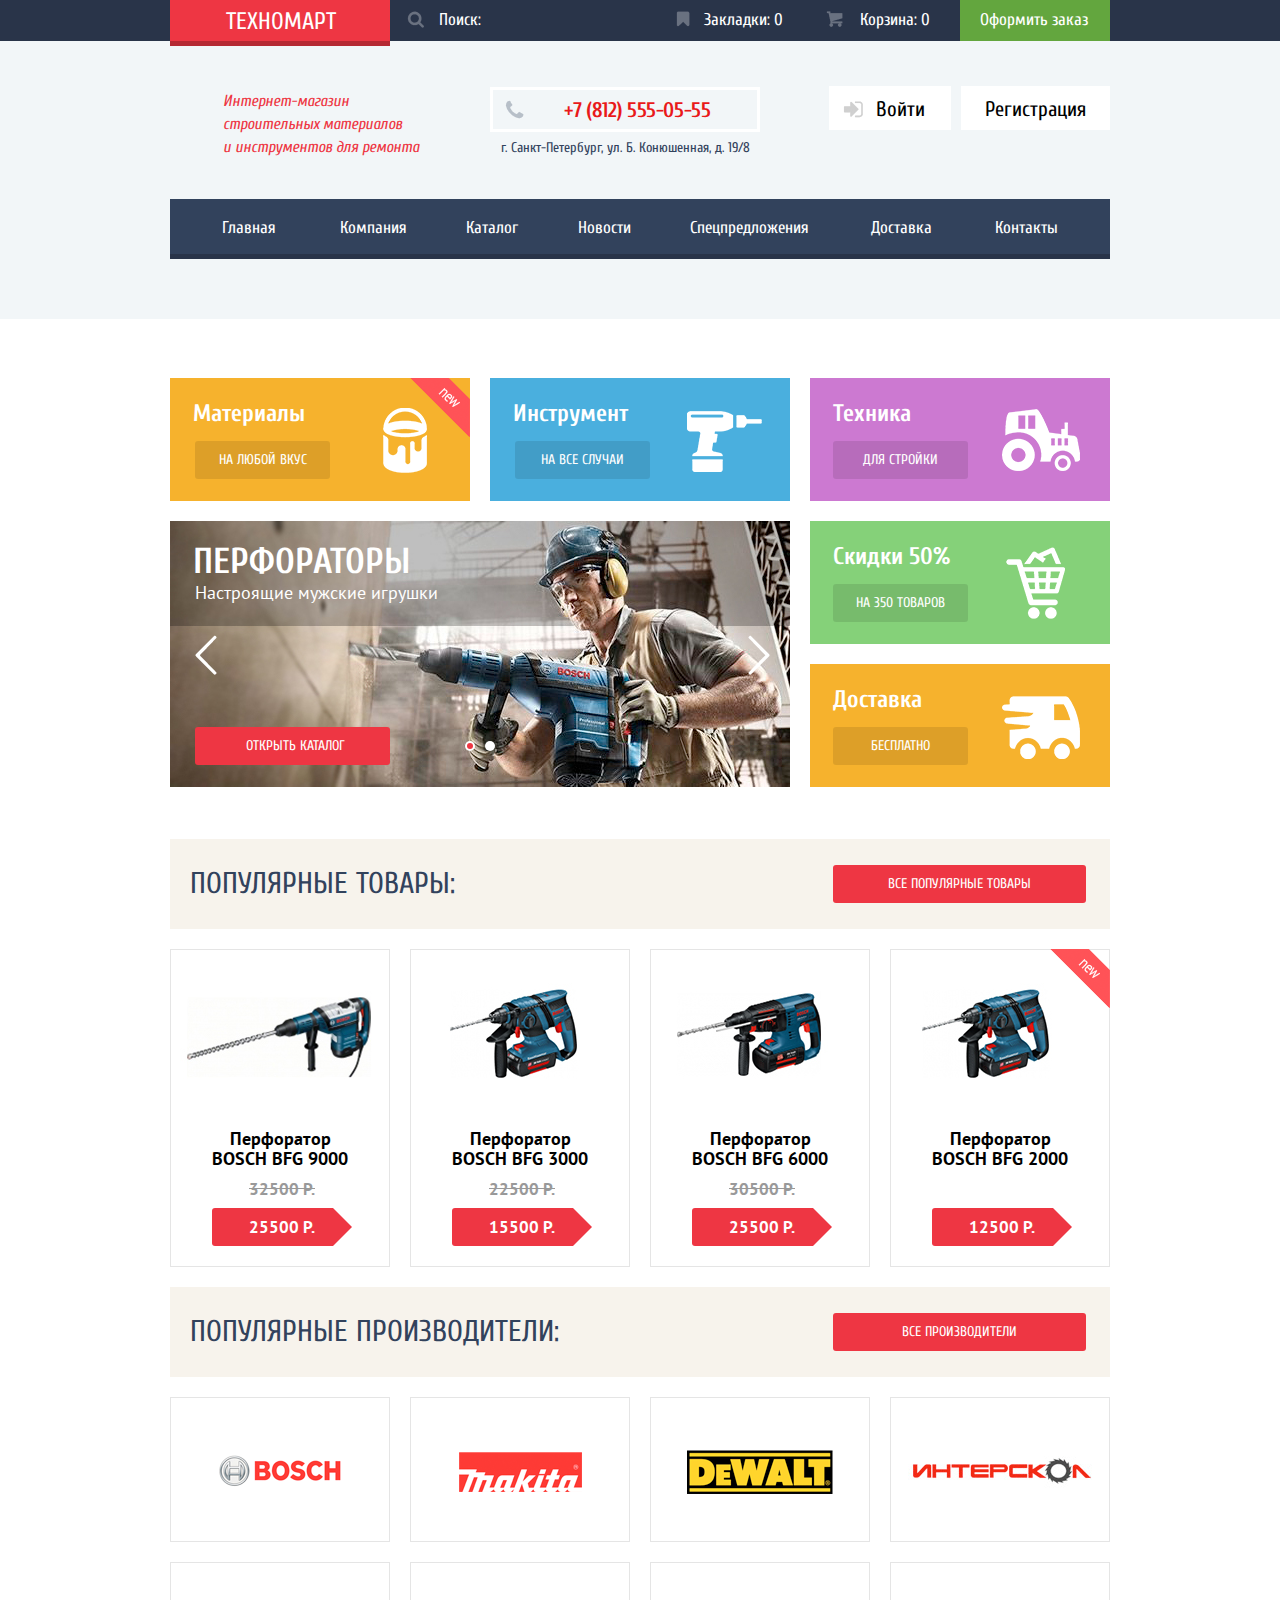
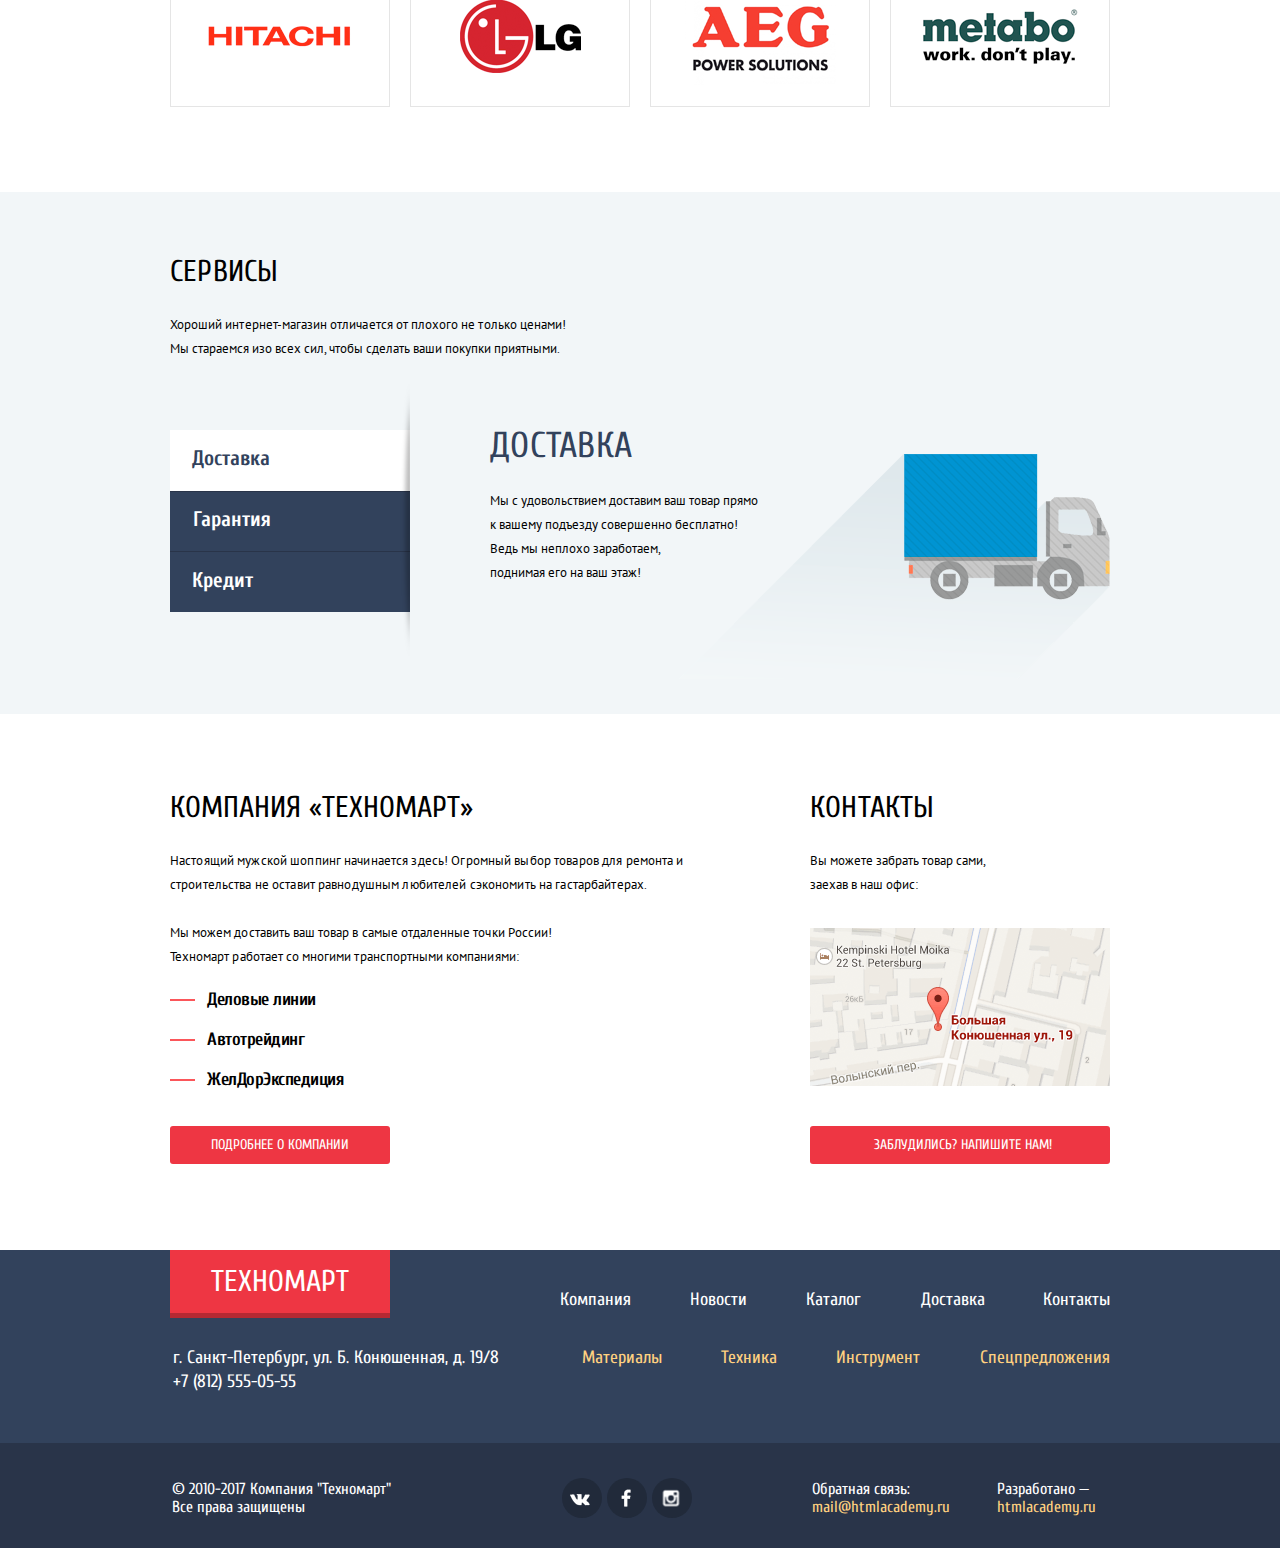
==== commit 3edc7ef6: "Pixel Perfect" ====
--- a/index.html
+++ b/index.html
@@ -3,7 +3,7 @@
   <head>
     <meta charset="utf-8">
     <link rel="stylesheet" href="css/normalize.css">
-    <link rel="stylesheet" href="https://fonts.googleapis.com/css?family=Cuprum:400,700,700i|PT+Sans:400,700&amp;subset=cyrillic">
+    <link rel="stylesheet" href="https://fonts.googleapis.com/css?family=Cuprum:400,400i,700|PT+Sans:400,700&amp;subset=cyrillic">
     <link rel="stylesheet" href="css/style.css">
     <title>HTML Academy: Техномарт</title>
   </head>
@@ -13,10 +13,11 @@
         <a class="header-logo">
           <h1>Техномарт</h1>
         </a>
-        <form class="header-search" action="https://echo.htmlacademy.ru" method="get"> <!--Поиск-->
-          <input class="header-search-text" type="text" name="q" placeholder="Поиск:"><div class="header-search-icon"></div>
-          <input class="header-search-button" type="submit">
-          <!--ВОПРОС: как по дефолту повесить на неё нажатие Enter?-->
+        <form class="header-search-form" action="https://echo.htmlacademy.ru" method="get"> <!--Поиск-->
+          <input class="header-search-field" type="text" name="q" id="header-search-field" placeholder="Поиск:">
+          <label class="hidden" for="header-search-field">Строка поиска:</label>
+          <div class="header-search-icon"></div>
+          <input class="hidden" type="submit" value="Найти">
         </form>
         <div class="header-references">
           <a class="header-bookmarks" href="#">Закладки: <span class="bookmarks-count">0</span></a>
@@ -26,15 +27,16 @@
       </div>
     </header>
     <header class="header-main"> <!--Вторая сверху широкая плашка с личным кабинетом, главным меню и светло-голубым фоном-->
-      <div class="container clearfix"> <!--Центрирование-->
+      <div class="container clearfix">
         <h2 class="header-description">
           Интернет-магазин строительных материалов
-          <br/>и инструментов для ремонта</h2> <!--Решил, что это второстепенный заголовок-->
-        <div class="header-contacts"> <!--Блок контактной информации-->
+          и&nbsp;инструментов для ремонта
+        </h2>
+        <div class="header-contacts">
           <a class="header-phone" href="tel:+78125550555">+7 (812) 555-05-55</a>
           <p class="header-address">г. Санкт-Петербург, ул. Б. Конюшенная, д. 19/8</p>
         </div>
-        <div class="user-menu"> <!--Блок регистрации/авторизации/личного кабинета-->
+        <div class="user-menu">
           <div class="user-menu-top">
             <a class="user-login" href="#">Войти</a>
             <a class="user-register no-icon" href="#">Регистрация</a>
@@ -43,13 +45,13 @@
       </div>
       <nav class="main-menu container">
         <ul>
-          <li><a>Главная</a></li>
-          <li><a href="#">Компания</a></li>
-          <li><a href="category.html">Каталог</a></li>
-          <li><a href="#">Новости</a></li>
-          <li><a href="#">Спецпредложения</a></li>
-          <li><a href="#">Доставка</a></li>
-          <li><a href="#">Контакты</a></li>
+          <li class="main-menu-item"><a>Главная</a></li>
+          <li class="main-menu-item"><a href="#">Компания</a></li>
+          <li class="main-menu-item"><a href="category.html">Каталог</a></li>
+          <li class="main-menu-item"><a href="#">Новости</a></li>
+          <li class="main-menu-item"><a href="#">Спецпредложения</a></li>
+          <li class="main-menu-item"><a href="#">Доставка</a></li>
+          <li class="main-menu-item"><a href="#">Контакты</a></li>
         </ul>
       </nav>
     </header>
@@ -66,7 +68,7 @@
           </div>
           <div class="highlight highlight-vehicles">
             <b>Техника</b>
-            <a class="btn" href="#">Для стройки</a>
+            <a class="btn additional-shift" href="#">Для стройки</a>
           </div>
           <div class="highlights-slider">
             <input type="radio" name="highlights-toggle" id="highlights-toggle-perforators" checked>
@@ -80,7 +82,7 @@
             <!--Слайды-->
             <div class="highlights-slide highlight-slide-perforators">
               <b>Перфораторы</b>
-              <p>Настоящие мужские игрушки</p>
+              <p>Настроящие мужские игрушки</p>
               <a class="btn" href="category.html">Открыть каталог</a>
             </div>
             <div class="highlights-slide highlight-slide-drills">
@@ -91,11 +93,11 @@
           </div>
           <div class="highlight highlight-discounts">
             <b>Скидки 50%</b>
-            <a class="btn" href="#">На 350 товаров</a>
+            <a class="btn additional-shift" href="#">На 350 товаров</a>
           </div>
           <div class="highlight highlight-delivery">
             <b>Доставка</b>
-            <a class="btn" href="#">Бесплатно</a>
+            <a class="btn  additional-shift" href="#">Бесплатно</a>
           </div>
         </section>
       </div>
@@ -141,7 +143,7 @@
                 <a class="btn add-to-cart" href="#">Купить</a>
                 <a class="btn add-to-bookmarks" href="#">В закладки</a>
               </div>
-              <img src="img/product-bosch-bfg-3000.jpg" width="200" height="150" alt="Фото товара">
+              <img class="bfg-2000" src="img/product-bosch-bfg-3000.jpg" width="200" height="150" alt="Фото товара">
               <h4 class="product-name">Перфоратор BOSCH BFG 2000</h4>
               <span class="old-price"></span> <!--Убрал класс hidden, т.к. по идее должно быть достаточно пустого содержания-->
               <span class="current-price">12500 Р.</span>
@@ -187,61 +189,57 @@
         <div class="container">
           <h3 class="section-header">Сервисы</h3>
           <p class="section-content">
-            Хороший интернет-магазин отличается от плохого не только ценами.
+            <span class="condensed-light">Хороший интернет-магазин отличается от плохого не только ценами!</span>
             <br>Мы стараемся изо всех сил, чтобы сделать ваши покупки приятными.
           </p>
           <div class="services-slider clearfix">
-            <input type="radio" name="services-toggle" id="services-toggle-delivery" checked>
-            <input type="radio" name="services-toggle" id="services-toggle-guaranty">
-            <input type="radio" name="services-toggle" id="services-toggle-loan">
-            <div class="services-slider-controls"> <!--Менюшка перехода по слайдам слева-->
-              <label for="services-toggle-delivery">Доставка</label>
-              <label for="services-toggle-guaranty">Гарантия</label>
-              <label for="services-toggle-loan">Кредит</label>
-            </div>
-            <div class="services-slides">
-              <div class="services-slide services-slide-delivery">
-                <b>Доставка</b>
-                <p>
-                  Мы с удовольствием доставим ваш товар прямо
-                  <br>к вашему подъезду совершенно бесплатно!
-                  <br>Ведь мы неплохо заработаем,
-                  <br>поднимая его на ваш этаж!
-                </p>
-              </div>
-              <div class="services-slide services-slide-guaranty">
-                <b>Гарантия</b>
-                <p>
-                  Если купленный у нас товар поломается или заискрит,
-                  <br>а также в случае пожара, спровоцированного его возгоранием,
-                  <br>вы всегда можете быть уверены в нашей гарантии. Мы обменяем
-                  <br>сгоревший товар на новый.
-                  <br>Дом уж восстановите как-нибудь сами.
-                </p>
-              </div>
-              <div class="services-slide services-slide-loan">
-                <b>Кредит</b>
-                <p>
-                  Залезть в долговую яму стало проще!
-                  <br>Кредитные консультанты придут вам на помощь.
-                </p>
-                <a class="btn" href="#">Отправить заявку</a>
-              </div>
-            </div>
+            <input class="hidden" type="radio" name="services-toggle" id="services-toggle-delivery" checked>
+            <input class="hidden" type="radio" name="services-toggle" id="services-toggle-guaranty">
+            <input class="hidden" type="radio" name="services-toggle" id="services-toggle-loan">
+            <div class="services-slide services-slide-delivery">
+              <b>Доставка</b>
+              <p>
+                Мы с удовольствием доставим ваш товар прямо
+                <br>к вашему подъезду совершенно бесплатно!
+                <br>Ведь мы неплохо заработаем,
+                <br>поднимая его на ваш этаж!
+              </p>
+            </div>
+            <div class="services-slide services-slide-guaranty">
+              <b>Гарантия</b>
+              <p>
+                Если купленный у нас товар поломается или заискрит,
+                <br>а также в случае пожара, спровоцированного его возгоранием,
+                <br>вы всегда можете быть уверены в нашей гарантии. Мы обменяем
+                <br>сгоревший товар на новый.
+                <br>Дом уж восстановите как-нибудь сами.
+              </p>
+            </div>
+            <div class="services-slide services-slide-loan">
+              <b>Кредит</b>
+              <p>
+                Залезть в долговую яму стало проще!
+                <br>Кредитные консультанты придут вам на помощь.
+              </p>
+              <a class="btn" href="#">Отправить заявку</a>
+            </div>
+            <label for="services-toggle-delivery">Доставка</label>
+            <label for="services-toggle-guaranty">Гарантия</label>
+            <label for="services-toggle-loan">Кредит</label>
           </div>
         </div>
       </section>
       <section class="about-us container clearfix">
         <div class="brief-description">
           <h3 class="section-header">Компания &laquo;Техномарт&raquo;</h3>
-          <p class="section-content">
-            Настоящий мужской шоппинг начинается здесь! Огромный выбор товаров для ремонта
-            <br>и строительства не оставит равнодушным любителей сэкономить на гастарбайтерах.
-          </p>
-          <p class="section-content">
+          <p class="section-content"><span class="condensed-lightest">
+            Настоящий мужской шоппинг начинается здесь! Огромный выбор товаров для ремонта и
+            <br>строительства не оставит равнодушным любителей сэкономить на гастарбайтерах.
+          </span></p>
+          <p class="section-content"><span class="condensed-light">
             Мы можем доставить ваш товар в самые отдаленные точки России!
             <br>Техномарт работает со многими транспортными компаниями:
-          </p>
+          </span></p>
           <ul class="transport-partners">
             <li>Деловые линии</li>
             <li>Автотрейдинг</li>
--- a/css/style.css
+++ b/css/style.css
@@ -10,64 +10,77 @@
   font-style: normal;
   font-size: 13px;
   line-height: 24px;
-  /*Оформление*/
+}
+
+.container {
+  /*Расположение*/
+  margin: 0 auto;
+  /*Блочная модель*/
+  width: 940px;
+}
+
+.clearfix:after {
+  content: "";
+  /*Расположение*/
+  display: table;
+  clear: both;
+}
+
+.hidden {
+  /*Расположение*/
+  position: absolute;
+  left: -9999px;
+  /*Блочная модель*/
+  overflow: hidden;
+  width: 1px;
+  height: 1px;
+}
+
+img {
+  /*Блочная модель*//*Защита от переполнения*/
+  max-width: 100%;
+  height: auto;
 }
 
 a {
   /*Текст*/
+  font-family: "Cuprum", "Arial Narrow", sans-serif;
   color: white;
   text-decoration: none;
 }
 
 .btn {
-  display: block;
-  font-family: "Cuprum", "Arial Narrow", sans-serif;
+  /*Расположение*/
+  display: block;
+  /*Текст*/
   font-size: 14px;
   line-height: 38px;
   text-transform: uppercase;
+  text-align: center;
+  /*Оформление*/
   border-radius: 3px;
   background: #ee3643;
-  text-align: center;
-}
-
-.btn:not(.btn-weak):hover {
+}
+
+.btn:hover {
+  /*Оформление*/
   background: #ca2c37;
 }
 
-.btn:not(.btn-weak):active {
+.btn:active {
+  /*Оформление*/
   background: #ba2732;
 }
 
-.container {
-  /*Расположение*/
-  margin: 0 auto;
-  /*Блочная модель*/
-  width: 940px;
-  /*Текст*/
-  /*Оформление*/
-}
-
-.clearfix:after {
-  content: "";
-  /*Расположение*/
-  display: table;
-  clear: both;
-  /*Блочная модель*/
-  /*Текст*/
-  /*Оформление*/
-}
-
 /*HEADER ОБЩИЙ*/
 
 .header-top {
-  /*Расположение*/
-  /*Блочная модель*/
-  /*Текст*/
-  line-height: 41px;
+  /*Текст*/
   font-family: "Cuprum", "Arial Narrow", sans-serif;
   font-weight: normal;
   font-style: normal;
   font-size: 17px;
+  line-height: 21px;
   color: white;
   /*Оформление*/
   background: #293449;
@@ -79,21 +92,20 @@
   float: left;
   /*Блочная модель*/
   width: 220px;
-  /*Текст*/
-  /*Оформление*/
 }
 
 .header-logo h1 {
   /*Расположение*/
   margin: 0;
   /*Блочная модель*/
-  padding: 0;
+  padding: 7px 4px 4px 6px;
   /*Текст*/
   font-weight: normal;
   font-size: 24px;
+  line-height: 30px;
   text-transform: uppercase;
-  /*Оформление*/
   text-align: center;
+  /*Оформление*/
   background: #ee3643;
   box-shadow: 0 5px #b52933;
 }
@@ -110,49 +122,44 @@
   box-shadow: 0 5px #8e1e26;
 }
 
-.header-search {
+.header-search-form {
   /*Расположение*/
   float: left;
   position: relative;
   /*Блочная модель*/
   padding: 0;
   width: 220px;
-  /*Текст*/
-  /*Оформление*/
-}
-
-.header-search-text {
+}
+
+.header-search-field {
   /*Расположение*/
   display: block;
   /*Блочная модель*/
   box-sizing: border-box;
-  padding: 0;
-  padding-left: 49px;
+  padding: 9px 5px 11px 49px;
   width: 100%;
-  height: 41px;
   border: none;
   /*Текст*/
   font-family: "Cuprum", "Arial Narrow", sans-serif;
   font-weight: normal;
   font-style: normal;
   font-size: 17px;
-  line-height: 41px;
-  vertical-align: middle;
+  line-height: 21px;
   color: white;
   /*Оформление*/
   background: none;
 }
 
-.header-search-text::-webkit-input-placeholder { /* Chrome/Opera/Safari */
+.header-search-field::-webkit-input-placeholder { /* Chrome/Opera/Safari */
   color: white;
 }
-.header-search-text::-moz-placeholder { /* Firefox 19+ */
+.header-search-field::-moz-placeholder { /* Firefox 19+ */
   color: white;
 }
-.header-search-text:-ms-input-placeholder { /* IE 10+ */
+.header-search-field:-ms-input-placeholder { /* IE 10+ */
   color: white;
 }
-.header-search-text:-moz-placeholder { /* Firefox 18- */
+.header-search-field:-moz-placeholder { /* Firefox 18- */
   color: white;
 }
 
@@ -160,22 +167,16 @@
   /*Расположение*/
   position: absolute;
   left: 17px;
-  top: 12px;
+  top: 11px;
   /*Блочная модель*/
   width: 17px;
   height: 17px;
-  /*Текст*/
   /*Оформление*/
   background: url(../img/spritesheet.png) no-repeat;
   background-position: -257px -49px;
   opacity: 0.3;
 }
 
-.header-search-button {
-  /*Расположение*/
-  display: none;
-}
-
 .header-references {
   /*Расположение*/
   float: right;
@@ -183,33 +184,41 @@
   max-width: 500px;
   /*Текст*/
   font-size: 0;
-  /*Оформление*/
   text-align: right;
 }
 
 .header-bookmarks, .header-cart, .header-order  {
   /*Расположение*/
   display: inline-block;
-  vertical-align: middle;
+  vertical-align: top;
   position: relative;
-  /*Блочная модель*/
-  padding: 0 30px 0 50px;
   /*Текст*/
   font-size: 17px;
-  /*Оформление*/
   text-align: center;
 }
 
+/*[ДОРАБОТКА] ДЛЯ КНОПОЧЕК СДЕЛАТЬ ФИКСИРОВАННЫЕ ШИРИНЫ*/
+
+.header-bookmarks {
+  /*Блочная модель*/
+  padding: 9px 27px 11px 50px;
+}
+
+.header-cart {
+  /*Блочная модель*/
+  padding: 9px 30px 11px 50px;
+}
+
 .header-cart-full {
+  /*Блочная модель*/
+  padding-right: 25px;
   /*Оформление*/
   background: #ee3643;
 }
 
 .header-order {
   /*Блочная модель*/
-  padding-left: 20px;
-  padding-right: 20px;
-  /*Текст*/
+  padding: 9px 22px 11px 20px;
   /*Оформление*/
   background: #63a63e;
 }
@@ -218,15 +227,13 @@
   content: "";
   /*Расположение*/
   position: absolute;
-  left: 17px;
-  top: 12px;
+  left: 22px;
+  top: 11px;
   /*Блочная модель*/
   width: 14px;
   height: 16px;
-  /*Текст*/
-  /*Оформление*/
-  background: url(../img/spritesheet.png) no-repeat;
-  background-position: -10px -46px;
+  /*Оформление*/
+  background: url(../img/spritesheet.png) no-repeat -10px -46px;
   opacity: 0.3;
 }
 
@@ -234,15 +241,13 @@
   content: "";
   /*Расположение*/
   position: absolute;
-  left: 17px;
-  top: 12px;
+  left: 16px;
+  top: 11px;
   /*Блочная модель*/
   width: 17px;
   height: 16px;
-  /*Текст*/
-  /*Оформление*/
-  background: url(../img/spritesheet.png) no-repeat;
-  background-position: -257px -10px;
+  /*Оформление*/
+  background: url(../img/spritesheet.png) no-repeat -257px -10px;
   opacity: 0.3;
 }
 
@@ -280,20 +285,22 @@
 }
 
 .header-bookmarks:active, .header-cart:active {
+  /*Текст*/
+  color: rgba(255, 255, 255, 0.5);
   /*Оформление*/
   background: #161d29;
+}
+
+.header-cart-full:active {
+  /*Оформление*/
+  background: #ba2732;
+}
+
+.header-order:active {
+  /*Текст*/
   color: rgba(255, 255, 255, 0.5);
-}
-
-.header-cart-full:active {
-  /*Оформление*/
-  background: #ba2732;
-}
-
-.header-order:active {
   /*Оформление*/
   background: #518534;
-  color: rgba(255, 255, 255, 0.5);
 }
 
 .header-bookmarks:active::before, .header-cart:active::before {
@@ -315,38 +322,39 @@
   float: left;
   margin: 0;
   /*Блочная модель*/
-  width: 210px;
-  padding: 45px 60px 0 50px;
-  padding-bottom: 0;
-  /*Текст*/
-  font-weight: bold;
+  padding: 49px 59px 24px 53px;
+  width: 208px;
+  min-height: 85px;
+  /*Текст*/
+  font-weight: normal;
   font-style: italic;
   font-size: 16px;
   line-height: 23px;
   color: #ee3643;
-  /*Оформление*/
 }
 
 .header-contacts {
   /*Расположение*/
   float: left;
   /*Блочная модель*/
+  padding: 46px 0 21px;
   width: 270px;
-  padding-top: 45px;
+  min-height: 90px;
 }
 
 .header-phone {
   /*Расположение*/
   display: block;
   position: relative;
-  /*Блочная модель*/
-  padding-left: 70px;
+  margin-bottom: 5px;
+  /*Блочная модель*/
+  padding: 10px 8px 8px 71px;
   border: 3px solid white;
   /*Текст*/
   font-weight: bold;
   font-size: 21px;
-  line-height: 38px;
-  vertical-align: middle;
+  line-height: 21px;
+  letter-spacing: -0.35px;
   color: #e9191a;
 }
 
@@ -354,28 +362,24 @@
   content: "";
   /*Расположение*/
   position: absolute;
-  left: 15px;
-  top: 9px;
+  left: 12px;
+  top: 10px;
   /*Блочная модель*/
   width: 19px;
   height: 19px;
-  /*Текст*/
-  /*Оформление*/
-  background: url(../img/spritesheet.png) no-repeat;
-  background-position: -294px -10px;
+  /*Оформление*/
+  background: url(../img/spritesheet.png) no-repeat -294px -10px;
 }
 
 .header-address {
   /*Расположение*/
   margin: 0;
   /*Блочная модель*/
-  padding: 0;
+  padding: 3px;
   /*Текст*/
   font-size: 14px;
-  line-height: 26px;
-  vertical-align: bottom;
+  line-height: 16px;
   color: #32425c;
-  /*Оформление*/
   text-align: center;
 }
 
@@ -383,14 +387,16 @@
   /*Расположение*/
   float: right;
   /*Блочная модель*/
-  padding-top: 45px;
-  max-width: 420px;
+  padding: 45px 0 20px;
+  max-width: 340px;
+  min-height: 93px;
+}
+
+.user-menu-top {
+  /*Расположение*/
+  margin-right: -10px;
   /*Текст*/
   font-size: 0;
-  /*Оформление*/
-}
-
-.user-menu-top {
   text-align: right;
 }
 
@@ -398,182 +404,231 @@
   /*Расположение*/
   display: inline-block;
   vertical-align: top;
-  margin-left: 10px;
   position: relative;
+  margin-right: 10px;
+  margin-bottom: 5px;
+  /*Блочная модель*/
+  padding: 11px 26px 9px 47px;
+  min-height: 24px;
   /*Текст*/
   font-size: 21px;
-  line-height: 44px;
+  line-height: 24px;
   color: black;
-  /*Блочная модель*/
-  min-height: 44px;
-  padding: 0 25px 0 49px;
   /*Оформление*/
   background: white;
-}
-
-.user-menu-top .no-icon {
-  /*Блочная модель*/
-  padding-left: 25px;
-}
-
-.user-menu-top .no-text {
-  /*Блочная модель*/
-  padding-right: 0;
-  margin-left: 0;
-}
-
-.user-menu-top a:first-child {
-  margin-left: 0;
-}
-
-.user-menu-top a:active {
-  color: rgba(0, 0, 0, 0.3);
 }
 
 .user-menu-top a::before {
   content: "";
   /*Расположение*/
   position: absolute;
-  left: 15px;
-  top: 12px;
-  /*Блочная модель*/
-  /*Оформление*/
-  background: url(../img/spritesheet.png) no-repeat;
-}
-
-.user-menu-top .user-login::before {
+  left: 14px;
+  top: 15px;
+  /*Оформление*/
+  background-image: url(../img/spritesheet.png);
+  background-repeat: no-repeat;
+}
+
+.user-menu-top .no-icon {
+  /*Блочная модель*/
+  padding-left: 24px;
+  padding-right: 24px;
+}
+
+.user-menu-top .no-text {
+  /*Блочная модель*/
+  padding-right: 0;
+  padding-left: 45px;
+  margin-left: -10px;
+}
+
+.user-menu-top a:hover {
+  /*Текст*/
+  color: #ee3643;
+}
+
+.user-profile:hover + .user-name {
+  /*Текст*/
+  color: #black;
+}
+
+.user-menu-top a:active {
+  /*Текст*/
+  color: rgba(0, 0, 0, 0.3);
+}
+
+.user-login::before {
   /*Блочная модель*/
   width: 20px;
   height: 17px;
-  /*Текст*/
   /*Оформление*/
   background-position: -10px -136px;
 }
 
-.user-menu-top .user-login:hover::before {
+.user-login:hover::before {
   /*Оформление*/
   background-position: -50px -136px;
 }
 
-.user-menu-top .user-login:active::before {
+.user-login:active::before {
   /*Оформление*/
   background-position: -10px -136px;
 }
 
-.user-menu-top .user-logout::before {
+.user-profile::before {
+  /*Расположение*/
+  margin-top: -1px;
+  /*Блочная модель*/
+  width: 20px;
+  height: 18px;
+  /*Оформление*/
+  background-position: -285px -86px;
+}
+
+.user-profile:hover::before {
+  /*Оформление*/
+  background-position: -285px -124px;
+}
+
+.user-profile:active::before {
+  /*Оформление*/
+  background-position: -285px -86px;
+}
+
+.user-name {
+  margin-right: -4px;
+}
+
+.user-logout::before {
   /*Блочная модель*/
   width: 21px;
   height: 17px;
-  /*Текст*/
   /*Оформление*/
   background-position: -90px -136px;
 }
 
-.user-menu-top .user-logout:hover::before {
+.user-logout:hover::before {
   /*Оформление*/
   background-position: -238px -136px;
 }
 
-.user-menu-top .user-logout:active::before {
+.user-logout:active::before {
   /*Оформление*/
   background-position: -90px -136px;
 }
 
-.user-menu-top .user-profile::before {
-  /*Блочная модель*/
-  width: 20px;
-  height: 18px;
-  /*Текст*/
-  /*Оформление*/
-  background-position: -285px -86px;
-}
-
-.user-menu-top .user-profile:hover::before {
-  /*Оформление*/
-  background-position: -285px -124px;
-}
-
-.user-menu-top .user-profile:active::before {
-  /*Оформление*/
-  background-position: -285px -86px;
-}
-
 .user-menu-bottom {
+  /*Блочная модель*/
+  padding: 3px 0 0 18px;
+  /*Текст*/
+  font-size: 16px;
   line-height: 21px;
 }
 
-.user-menu-bottom ul {
-  margin: 0;
-  padding: 0;
-  list-style-type: none;
-  font-size: 0;
-}
-
-.user-menu-bottom li {
-  display: inline-block;
-  vertical-align: middle;
-  font-size: 16px;
-  margin: 0;
-  padding: 0;
-  padding-left: 15px;
-}
-
 .user-menu-bottom a {
-  vertical-align: middle;
+  /*Расположение*/
+  position: relative;
+  /*Текст*/
   color: #32425c;
   text-decoration: underline;
-}
-
-.user-menu-bottom a:hover {
-  /*Текст*/
-  color: #ee3643;
-}
-
-.user-menu-bottom a:active {
-  color: rgba(50, 66, 92, 0.3);
-}
-
-.user-menu-bottom li:not(:last-child)::after {
+  white-space: nowrap;
+}
+
+.user-menu-bottom a:not(:first-child) {
+  /*Блочная модель*/
+  padding-left: 28px;
+}
+
+.user-menu-bottom a:not(:first-child)::before {
   content:"";
-  display: inline-block;
+  /*Расположение*/
+  position: absolute;
+  top: 8px;
+  left: 11px;
+  /*Блочная модель*/
   border: 2px solid #32425c;
   border-radius: 50%;
-  margin-left: 15px;
+}
+
+.user-menu-bottom a:hover {
+  /*Текст*/
+  color: #ee3643;
+}
+
+.user-menu-bottom a:active {
+  /*Текст*/
+  color: rgba(50, 66, 92, 0.3);
 }
 
 .main-menu {
-  margin-top: 43px;
+  /*Оформление*/
   background: #32425c;
   box-shadow: 0 5px #293449;
 }
 
 .main-menu ul {
+  /*Расположение*/
+  margin: 0;
+  /*Блочная модель*/
   padding: 0;
+  /*Текст*/
+  font-size: 0;
+  text-align: center;
+  /*Оформление*/
+  list-style-type: none;
+}
+
+.main-menu li {
+  /*Расположение*/
   margin: 0;
-  font-size: 0;
-  list-style-type: none;
-  text-align: center;
-}
-
-.main-menu li {
   display: inline-block;
   vertical-align: top;
-  margin: 0;
+  /*Текст*/
   font-size: 17px;
+  line-height: 21px;
 }
 
 .main-menu a {
-  display: block;
-  padding: 0 30px;
-  line-height: 55px;
+  /*Расположение*/
+  display: block;
+  /*Блочная модель*/
+  padding: 18px 30px 16px;
+}
+
+.main-menu-item:first-child a {
+  /*Расположение*/
+  margin-left: -1px;
+  /*Блочная модель*/
+  padding-right: 32px;
+}
+
+.main-menu-item:nth-child(2) a {
+  /*Блочная модель*/
+  padding-left: 32px;
+  padding-right: 29px;
+}
+
+.main-menu-item:nth-child(5) a {
+  /*Блочная модель*/
+  padding-left: 29px;
+  padding-right: 31px;
+}
+
+.main-menu-item:nth-child(6) a {
+  /*Блочная модель*/
+  padding-left: 31px;
+  padding-right: 33px;
 }
 
 .main-menu a:hover {
+  /*Оформление*/
   background: #293449;
 }
 
 .main-menu a:active {
+  /*Текст*/
   color: rgba(255,255,255,0.5);
+  /*Оформление*/
   background: #1d2739;
   box-shadow: 0 5px #1d2739;
 }
@@ -590,15 +645,13 @@
   color: white;
 }
 
-/*КАК ТУТ СДЕЛАТЬ ЗАЩИТУ ОТ ПЕРЕПОЛНЕНИЯ?*/
-
 .highlight {
   position: relative;
   margin-bottom: 20px;
-  padding-left: 20px;
-  padding-top: 20px;
-  width: 280px;
-  height: 103px;
+  padding-left: 23px;
+  padding-top: 24px;
+  width: 277px;
+  height: 99px;
 }
 
 .highlight b {
@@ -612,6 +665,14 @@
 .highlight a {
   position: absolute;
   left: 25px;
+  bottom: 22px;
+  width: 135px;
+  background-color: rgba(0, 0, 0, 0.1);
+}
+
+.highlight a.additional-shift {
+  position: absolute;
+  left: 23px;
   bottom: 22px;
   width: 135px;
   background-color: rgba(0, 0, 0, 0.1);
@@ -651,6 +712,7 @@
 }
 
 .highlight-materials::before {
+  right: 43px;
   width: 44px;
   height: 65px;
   background-position: -105px -185px;
@@ -662,6 +724,8 @@
 }
 
 .highlight-equipment::before {
+  top: 33px;
+  right: 28px;
   width: 75px;
   height: 61px;
   background-position: -10px -185px;
@@ -673,6 +737,7 @@
 }
 
 .highlight-vehicles::before {
+  top: 31px;
   width: 78px;
   height: 62px;
   background-position: -169px -185px;
@@ -690,10 +755,9 @@
 
 .highlights-slider-legend {
   position: absolute;
-  bottom: 30px;
-  left: 50%;
-  width: 12px;
-  height: 12px;
+  bottom: 36px;
+  width: 10px;
+  height: 10px;
   border-radius: 50%;
   background: white;
   z-index: 10;
@@ -701,17 +765,17 @@
 }
 
 .highlights-slider-legend[for="highlights-toggle-perforators"] {
-  transform: translateX(-9px);
+  left: 295px;
 }
 
 .highlights-slider-legend[for="highlights-toggle-drills"] {
-  transform: translateX(9px);
+  left: 315px;
 }
 
 .highlights-slider-legend::after {
   position: absolute;
-  top: 3px;
-  left: 3px;
+  top: 2px;
+  left: 2px;
   width: 6px;
   height: 6px;
   border-radius: 50%;
@@ -721,8 +785,8 @@
 
 .highlights-slider-previous {
   position: absolute;
-  top: 45%;
-  left: 20px;
+  top: 114px;
+  left: 25px;
   width: 22px;
   height: 40px;
   background: url(../img/spritesheet.png) no-repeat -325px -89px;
@@ -732,7 +796,7 @@
 
 .highlights-slider-next {
   position: absolute;
-  top: 45%;
+  top: 114px;
   right: 20px;
   width: 22px;
   height: 40px;
@@ -745,7 +809,9 @@
   display: none;
   position: relative;
   padding: 20px;
-  height: 226px;
+  padding-left: 23px;
+  padding-top: 23px;
+  height: 223px;
 }
 
 #highlights-toggle-perforators:checked ~ .highlight-slide-perforators {
@@ -768,6 +834,7 @@
   display: block;
   width: 320px;
   margin: 0;
+  margin-bottom: 1px;
   padding: 0;
   font-size: 36px;
   line-height: 36px;
@@ -776,6 +843,7 @@
 
 .highlights-slide p {
   margin: 0;
+  padding-left: 2px;
   width: 320px;
   font-family: "PT Sans", "Arial", sans-serif;
   font-size: 18px;
@@ -785,7 +853,9 @@
   position: absolute;
   left: 25px;
   bottom: 22px;
-  width: 195px;
+  padding-left: 10px;
+  padding-right: 5px;
+  width: 180px;
 }
 
 .highlight-slide-perforators {
@@ -802,6 +872,8 @@
 }
 
 .highlight-discounts::before {
+  top: 26px;
+  right: 45px;
   width: 59px;
   height: 72px;
   background-position: -159px -93px;
@@ -813,6 +885,7 @@
 }
 
 .highlight-delivery::before {
+  top: 32px;
   width: 78px;
   height: 63px;
   background-position: -159px -10px;
@@ -829,6 +902,7 @@
   margin: 0;
   padding: 0;
   font-family: "Cuprum", "Arial Narrow", sans-serif;
+  font-weight: normal;
   font-size: 30px;
   line-height: 90px;
   vertical-align: middle;
@@ -856,11 +930,11 @@
   font-weight: bold;
 }
 
-.popular-products .products-catalog-item:nth-child(3) {
+.popular-products .products-catalog-item:nth-child(4n+3) {
   margin-right: 0;
 }
 
-.popular-products .products-catalog-item:nth-child(4) {
+.popular-products .products-catalog-item:nth-child(4n) {
   float: right;
   margin-right: 0;
 }
@@ -870,7 +944,6 @@
   position: absolute;
   top: -1px;
   right: -1px;
-  /*ПОЧЕМУ НЕ УЧИТЫВАЕТ BORDER?*/
   width: 60px;
   height: 59px;
   background: url(../img/spritesheet.png) no-repeat;
@@ -884,6 +957,10 @@
 .products-catalog-item img {
   display: block;
   height: 150px;
+}
+
+.products-catalog-item img.bfg-2000 {
+  margin-left: -8px;
 }
 
 .product-actions {
@@ -956,6 +1033,7 @@
 .products-catalog-item h4 {
   margin: 0;
   margin-top: 20px;
+  margin-bottom: 1px;
   padding: 0 20px;
   font-size: 18px;
   line-height: 20px;
@@ -970,6 +1048,7 @@
   line-height: 38px;
   vertical-align: middle;
   text-align: center;
+  transform: translateX(2px);
 }
 
 .old-price {
@@ -1046,19 +1125,21 @@
 }
 
 .services {
-  margin-bottom: 80px;
-  padding-top: 65px;
+  margin-bottom: 82px;
+  padding-top: 68px;
   background: #f2f6f8;
 }
 
 .section-header {
   margin: 0;
   padding: 0;
-  margin-bottom: 30px;
+  margin-bottom: 29px;
   font-family: "Cuprum", "Arial Narrow", sans-serif;
+  font-weight: normal;
   font-size: 30px;
   color: black;
   text-transform: uppercase;
+  letter-spacing: 0.2px;
 }
 
 .section-content {
@@ -1066,86 +1147,111 @@
   margin-bottom: 24px;
 }
 
+.section-content .condensed-lightest{
+  letter-spacing: 0.12px;
+}
+
+.section-content .condensed-light{
+  letter-spacing: 0.05px;
+}
+
+.section-content .condensed-medium {
+  letter-spacing: 0.018px;
+}
+
+.section-content .condensed-high {
+  letter-spacing: 0.135px;
+}
+
 .services-slider {
-  margin-top: 80px;
-}
-
-.services-slider input {
-  display: none;
-}
-
-.services-slider-controls {
+  margin-top: 69px;
   position: relative;
+  min-height: 284px;
+}
+
+.services-slider::after {
+  content:"";
+  position: absolute;
+  left: 230px;
+  top: 90px;
+  width: 10px;
+  height: 272px;
+  background: url(../img/services-divider.png) no-repeat;
+  transform: translate(0, -136px);
+}
+
+.services-slider label {
   float: left;
-  margin-bottom: 80px;
-  width: 240px;
-}
-
-.services-slider-controls label {
+  clear: left;
   display: block;
   font-family: "Cuprum", "Arial Narrow", sans-serif;
   font-weight: bold;
   font-size: 21px;
-  line-height: 60px;
-  vertical-align: middle;
-  padding-left: 20px;
+  line-height: 26px;
+  padding-top: 14px;
+  padding-bottom: 20px;
+  padding-left: 22px;
+  width: 218px;
   color: white;
   background: #32425c;
   box-shadow: 0 -1px #293449;
   cursor: pointer;
 }
 
-#services-toggle-delivery:checked ~ .services-slider-controls label[for="services-toggle-delivery"] {
+.services-slider label[for="services-toggle-delivery"] {
+  padding-top: 15px;
+  padding-bottom: 21px;
+}
+
+.services-slider label[for="services-toggle-guaranty"] {
+  padding-left: 23px;
+  width: 217px;
+}
+
+.services-slider label[for="services-toggle-loan"] {
+  padding-top: 15px;
+  padding-bottom: 19px;
+}
+
+#services-toggle-delivery:checked ~ label[for="services-toggle-delivery"] {
   background: white;
   color: #32425c;
   box-shadow: none;
 }
 
-#services-toggle-guaranty:checked ~ .services-slider-controls label[for="services-toggle-guaranty"] {
+#services-toggle-guaranty:checked ~ label[for="services-toggle-guaranty"] {
   background: white;
   color: #32425c;
   box-shadow: none;
 }
 
-#services-toggle-loan:checked ~ .services-slider-controls label[for="services-toggle-loan"] {
+#services-toggle-loan:checked ~ label[for="services-toggle-loan"] {
   background: white;
   color: #32425c;
   box-shadow: none;
 }
 
-.services-slider-controls label:hover {
+.services-slider label:hover {
   background: #293449;
 }
 
-.services-slider-controls::after {
-  content:"";
-  position: absolute;
-  right: 0;
-  top: 50%;
-  width: 10px;
-  height: 272px;
-  background: url(../img/services-divider.png) no-repeat;
-  transform: translate(0, -136px);
-}
-
-.services-slides {
+.services-slide {
+  display: none;
   float: right;
   width: 620px;
+  padding-top: 4px;
+  min-height: 245px;
 }
 
 .services-slide b {
   display: block;
   font-family: "Cuprum", "Arial Narrow", sans-serif;
   font-weight: normal;
-  font-size: 33px;
+  font-size: 36px;
   color: #32425c;
   text-transform: uppercase;
-  margin-bottom: 32px;
-}
-
-.services-slide {
-  display: none;
-  min-height: 245px;
+  margin-bottom: 31px;
+  letter-spacing: 0.3px;
 }
 
 .services-slide a {
@@ -1166,15 +1272,15 @@
   background: url(../img/services-slide-loan.png) no-repeat 100% 0;
 }
 
-#services-toggle-delivery:checked ~ .services-slides .services-slide-delivery {
-  display: block;
-}
-
-#services-toggle-guaranty:checked ~ .services-slides .services-slide-guaranty {
-  display: block;
-}
-
-#services-toggle-loan:checked ~ .services-slides .services-slide-loan {
+#services-toggle-delivery:checked ~ .services-slide-delivery {
+  display: block;
+}
+
+#services-toggle-guaranty:checked ~ .services-slide-guaranty {
+  display: block;
+}
+
+#services-toggle-loan:checked ~ .services-slide-loan {
   display: block;
 }
 
@@ -1187,6 +1293,10 @@
   width: 600px;
 }
 
+.brief-description h3 {
+  letter-spacing: 0;
+}
+
 .brief-description a {
   width: 220px;
 }
@@ -1194,6 +1304,10 @@
 .brief-contacts {
   float: right;
   width: 300px;
+}
+
+.brief-contacts .btn {
+  padding-left: 6px;
 }
 
 .road-map-small {
@@ -1213,8 +1327,9 @@
   list-style-type: none;
   padding: 0;
   margin: 0;
-  margin-top: -5px;
-  margin-bottom: 31px;
+  margin-top: -13px;
+  margin-bottom: 26px;
+  letter-spacing: -0.5px;
 }
 
 .transport-partners li {
@@ -1227,69 +1342,113 @@
   content:"";
   position: absolute;
   left: 0;
-  top: 50%;
-  width: 25px;
+  bottom: 19px;
+  width: 23px;
   border: 1px solid #fb565a;
 }
 
 /*CATEGORY.HTML*/
 
 .bread-crumbs {
-  line-height: 59px;
+  /*Блочная модель*/
+  padding: 18px 0 17px;
 }
 
 .bread-crumbs a {
-  position: relative;
-  vertical-align: middle;
+  /*Текст*/
+  font-family: "PT Sans", "Arial", sans-serif;
   color: black;
   text-transform: uppercase;
-}
-
-.bread-crumbs a:not(:last-child) {
-  margin-right: 35px;
-}
-
-.bread-crumbs a:not(:first-child)::before {
+  letter-spacing: 0.25px;
+  white-space: nowrap;
+}
+
+.bread-crumbs a {
+  /*Расположение*/
+  position: relative;
+  /*Блочная модель*/
+  padding-right: 35px;
+}
+
+.bread-crumbs a:last-child {
+  /*Расположение*/
+  margin-left: 2px;
+}
+
+.bread-home {
+  /*Расположение*/
+  display: inline-block;
+  vertical-align: bottom;
+  /*Блочная модель*/
+  width: 15px;
+  height: 21px;
+  /*Текст*/
+  font-size: 0;
+}
+
+.bread-crumbs a::after {
   content:"";
-  position: absolute;
-  left: -23px;
+  /*Расположение*/
+  position: absolute;
+  right: 10px;
   top: 2px;
+  /*Блочная модель*/
   width: 8px;
   height: 12px;
+  /*Оформление*/
   background: url(../img/spritesheet.png) no-repeat -10px -10px;
 }
 
-.bread-home {
-  top: -1px;
-  display: inline-block;
-  vertical-align: top;
-  font-size: 0;
+.bread-crumbs a:last-child::after {
+  content: none;
+}
+
+.bread-crumbs .bread-home::after {
+  /*Расположение*/
+  right: 13px;
+}
+
+.bread-home::before {
+  content:"";
+  /*Расположение*/
+  position: absolute;
+  top: 2px;
+  left: -1px;
+  /*Блочная модель*/
   width: 15px;
   height: 12px;
+  /*Оформление*/
   background: url(../img/spritesheet.png) no-repeat -38px -10px;
 }
 
 .category-catalog {
+  /*Расположение*/
   margin-bottom: 60px;
 }
 
 .category-header {
+  /*Расположение*/
   margin: 0;
   margin-bottom: 20px;
-  padding: 0;
-  padding-left: 30px;
+  /*Блочная модель*/
+  padding: 30px 28px;
+  /*Текст*/
   font-family: "Cuprum", "Arial Narrow", sans-serif;
+  font-weight: normal;
   font-size: 30px;
-  line-height: 90px;
-  vertical-align: middle;
+  line-height: 30px;
   color: #32425c;
   text-transform: uppercase;
+  /*Оформление*/
   background: #f2f6f8;
 }
 
 .catalog-filter {
+  /*Расположение*/
   float: left;
+  /*Блочная модель*/
   width: 220px;
+  /*Текст*/
   text-transform: uppercase;
 }
 
@@ -1305,14 +1464,17 @@
   margin-bottom: 15px;
 }
 
-.filter-section:not(:last-of-type) {
-  padding-bottom: 25px;
-  border-bottom: 1px solid #e5e5e5;
-  margin-bottom: 27px;
+.filter-section b.condensed {
+  letter-spacing: 0.6px;
+}
+
+.filter-section:not(:first-of-type) {
+  border-top: 1px solid #e5e5e5;
+  padding-top: 25px;
 }
 
 .range-indicator {
-  padding: 39px 22px 39px 31px;
+  padding: 41px 22px 37px 31px;
   background: #f7f3ec;
   border-bottom-left-radius: 5px;
   border-bottom-right-radius: 5px;
@@ -1334,7 +1496,7 @@
   content: "";
   position: absolute;
   top: -10px;
-  left: -10px;
+  left: -11px;
   width: 4px;
   height: 4px;
   background: #ababab;
@@ -1345,10 +1507,11 @@
 
 .range-line-active::after {
   left: auto;
-  right: -10px;
+  right: -8px;
 }
 
 .field-line {
+  margin-bottom: 25px;
   font-size: 0;
 }
 
@@ -1365,18 +1528,15 @@
   line-height: 38px;
   border: none;
   border-radius: 3px;
-  padding-left: 15px;
-  width: 80px;
+  padding-left: 21px;
+  width: 74px;
   background: #f7f3ec;
   text-align: center;
 }
 
-.filter-checkbox {
-  display: none;
-}
-
-.filter-radio {
-  display: none;
+.filter-form .important-field:last-child {
+  padding-left: 17px;
+  width: 78px;
 }
 
 .checkbox-label {
@@ -1390,6 +1550,7 @@
 .filter-section ul {
   margin: 0;
   padding: 0;
+  padding-bottom: 5px;
   list-style: none;
 }
 
@@ -1397,7 +1558,7 @@
   margin: 0;
   padding: 0;
   padding-left: 35px;
-  height: 41px;
+  height: 40px;
 }
 
 .filter-section label {
@@ -1479,16 +1640,17 @@
 }
 
 .filter-form input[type="submit"] {
-  margin-top: 30px;
-  display: block;
-  width: 138px;
-  line-height: 36px;
-  vertical-align: middle;
+  margin-top: 55px;
+  display: block;
+  box-sizing: content-box;
+  width: 128px;
+  padding: 12px 5px 11px;
   border: 1px solid #e5e5e5;
   border-radius: 3px;
   background: none;
   text-transform: uppercase;
   font-size: 13px;
+  line-height: 13px;
   cursor: pointer;
 }
 
@@ -1498,10 +1660,10 @@
 }
 
 .filter-header, .catalog-sort {
-  margin-bottom: 20px;
-  padding-left: 20px;
-  padding-top: 11px;
-  padding-bottom: 12px;
+  margin-bottom: 19px;
+  padding-left: 19px;
+  padding-top: 10px;
+  padding-bottom: 13px;
   line-height: 15px;
   text-transform: uppercase;
   background: #f7f3ec;
@@ -1510,8 +1672,9 @@
 
 .sort-parameter {
   position: absolute;
-  top: 11px;
+  top: 10px;
   color: rgba(0, 0, 0, 0.3);
+  font-family: "PT Sans","Arial", sans-serif;
   border-bottom: 1px dotted #ee3643;
 }
 
@@ -1520,11 +1683,11 @@
 }
 
 .sort-type {
-  left: 360px;
+  left: 363px;
 }
 
 .sort-functions {
-  left: 480px;
+  left: 481px;
 }
 
 .sort-parameter.active {
@@ -1549,8 +1712,8 @@
 }
 
 .sort-desc {
-  right: 16px;
-  top: 14px;
+  right: 17px;
+  top: 13px;
   border: 5px solid transparent;
   border-top: 9px solid rgba(0, 0, 0, 0.3);
 }
@@ -1581,26 +1744,29 @@
 }
 
 .catalog-paginator {
-  margin-top: 33px;
+  margin-top: 32px;
   font-size: 0;
 }
 
 .catalog-paginator a {
   display: inline-block;
-  vertical-align: middle;
+  margin-right: 10px;
+  vertical-align: top;
+  font-family: "PT Sans", "Arial", sans-serif;
   color: black;
-  line-height: 36px;
-  min-width: 36px;
+  padding: 11px 3px 12px 5px;
+  min-width: 28px;
   border: 1px solid #e5e5e5;
   font-size: 13px;
+  line-height: 13px;
   text-transform: uppercase;
   text-align: center;
-  margin-right: 10px;
+
   border-radius: 3px;
 }
 
 .catalog-paginator .next {
-  width: 138px;
+  width: 130px;
 }
 
 .catalog-paginator a:hover {
@@ -1619,15 +1785,16 @@
 
 
 .category-about {
-  padding-top: 65px;
-  padding-bottom: 45px;
+  padding-top: 68px;
+  padding-bottom: 44px;
   background: #f2f6f8;
 }
 
 /*FOOTER ОБЩИЙ*/
 
 .footer-main {
-  padding-bottom: 35px;
+  padding-bottom: 20px;
+  min-height: 173px;
   font-family: "Cuprum", "Arial Narrow", sans-serif;
   color: white;
   background: #32425c;
@@ -1641,12 +1808,12 @@
 .footer-right {
   float: right;
   width: 580px;
-  padding-top: 36px;
+  padding-top: 38px;
   text-align: right;
 }
 
 .footer-menu {
-  margin-bottom: 35px;
+  margin-bottom: 34px;
 }
 
 .footer-menu a:hover {
@@ -1674,9 +1841,26 @@
   margin-right: 60px;
 }
 
+.footer-menu li:first-child {
+  margin-right: 59px;
+}
+
+.footer-menu li:nth-child(2) {
+  margin-right: 59px;
+}
+
+.footer-menu li:nth-child(3) {
+  margin-right: 60px;
+}
+
+.footer-menu li:nth-child(4) {
+  margin-right: 58px;
+}
+
 .footer-menu li:last-child {
   margin-right: 0;
 }
+
 
 .additional-menu a {
   color: #ffd180;
@@ -1691,10 +1875,11 @@
   text-align: center;
   background: #ee3643;
   box-shadow: 0 5px #b52933;
-  margin-bottom: 32px;
+  margin-bottom: 33px;
 }
 
 .footer-contacts {
+  padding-left: 3px;
   font-size: 18px;
 }
 
@@ -1704,7 +1889,7 @@
   font-size: 16px;
   line-height: 18px;
   color: white;
-  padding-bottom: 20px;
+  padding-bottom: 21px;
 }
 
 .text-link {
@@ -1724,6 +1909,7 @@
   float: left;
   width: 240px;
   padding-top: 37px;
+  padding-left: 2px;
   margin-right: 150px;
 }
 
@@ -1750,13 +1936,15 @@
   display: block;
   position: absolute;
   top: 20px;
-  left: 20px;
+  left: 19px;
   transform: translate(-50%, -50%);
   background-image: url(../img/spritesheet.png);
   background-repeat: no-repeat;
 }
 
-.social-vk::before {
+.social .social-vk::before {
+  top: 22px;
+  left: 18px;
   width: 20px;
   height: 12px;
   background-position: -267px -186px;
@@ -1788,7 +1976,7 @@
   float: right;
   max-width: 105px;
   padding-top: 37px;
-  padding-right: 15px;
+  padding-right: 14px;
 }
 
 .pop-up {
@@ -1797,7 +1985,6 @@
   top: 50%;
   left: 50%;
   transform: translate(-50%, -50%);
-  box-shadow: 0 20px 40px rgba(0,0,0,0.75);
 }
 
 .pop-up-close {
@@ -1815,6 +2002,7 @@
 .write-us {
   width: 620px;
   border-top: 6px solid #ee3643;
+  box-shadow: 0 20px 40px rgba(0,0,0,0.75);
 }
 
 .pop-up-container {
@@ -1884,7 +2072,6 @@
 }
 
 .road-map-big {
-  display: none;
   box-shadow: 0 0 16px rgba(0,0,0,0.5);
 }
 
@@ -1893,9 +2080,10 @@
 }
 
 .cart-plus {
-  display: none;
   width: 620px;
   border-top: 6px solid #ee3643;
+  box-shadow: 0 20px 40px rgba(0,0,0,0.75);
+  font-size: 0;
 }
 
 .cart-plus-notification {
@@ -1924,9 +2112,10 @@
   margin-right: 20px;
   margin-bottom: 15px;
   width: 220px;
-}
-
-.cart-plus .btn-weak {
+  font-size: 14px;
+}
+
+.btn-weak, .btn-weak:hover, .btn-weak:active {
   margin: 0;
   padding: 0;
   width: 220px;
@@ -1936,4 +2125,5 @@
   border: none;
   margin-bottom: 15px;
   cursor: pointer;
-}
+  font-size: 14px;
+}
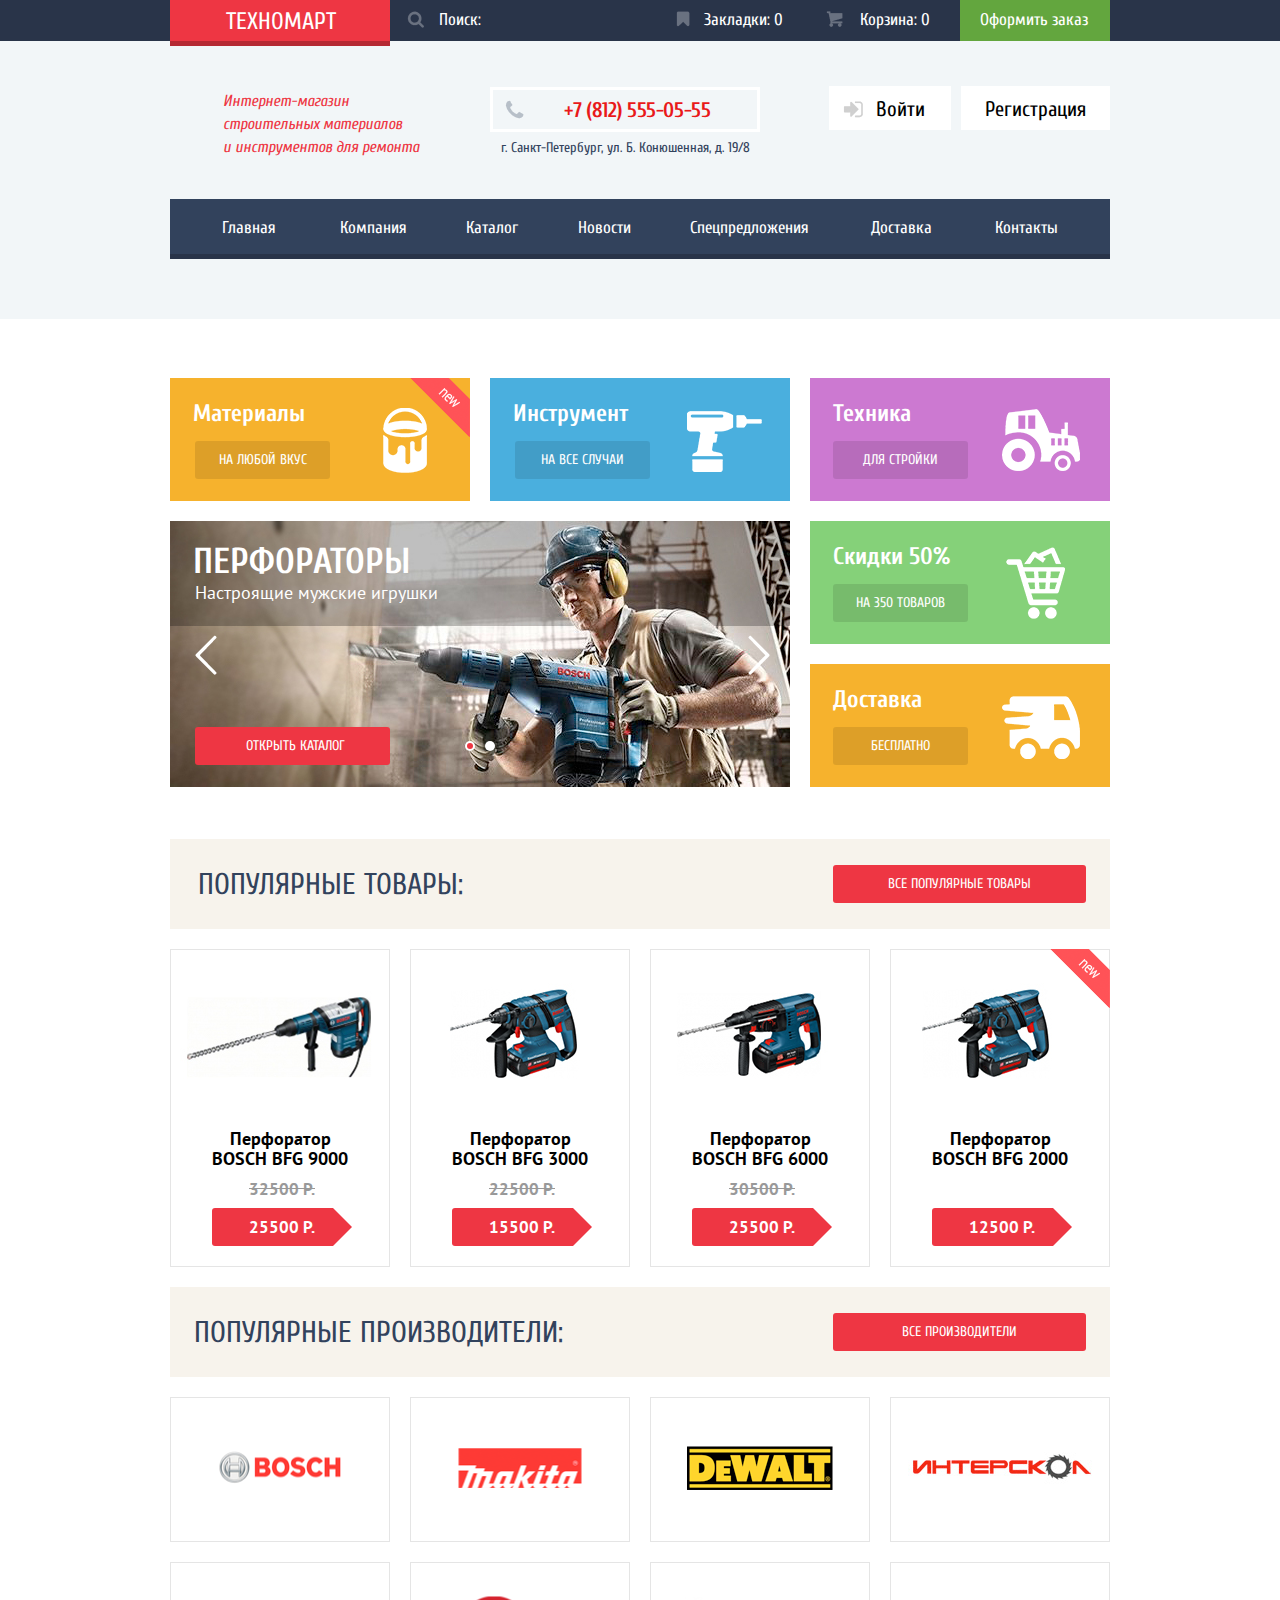
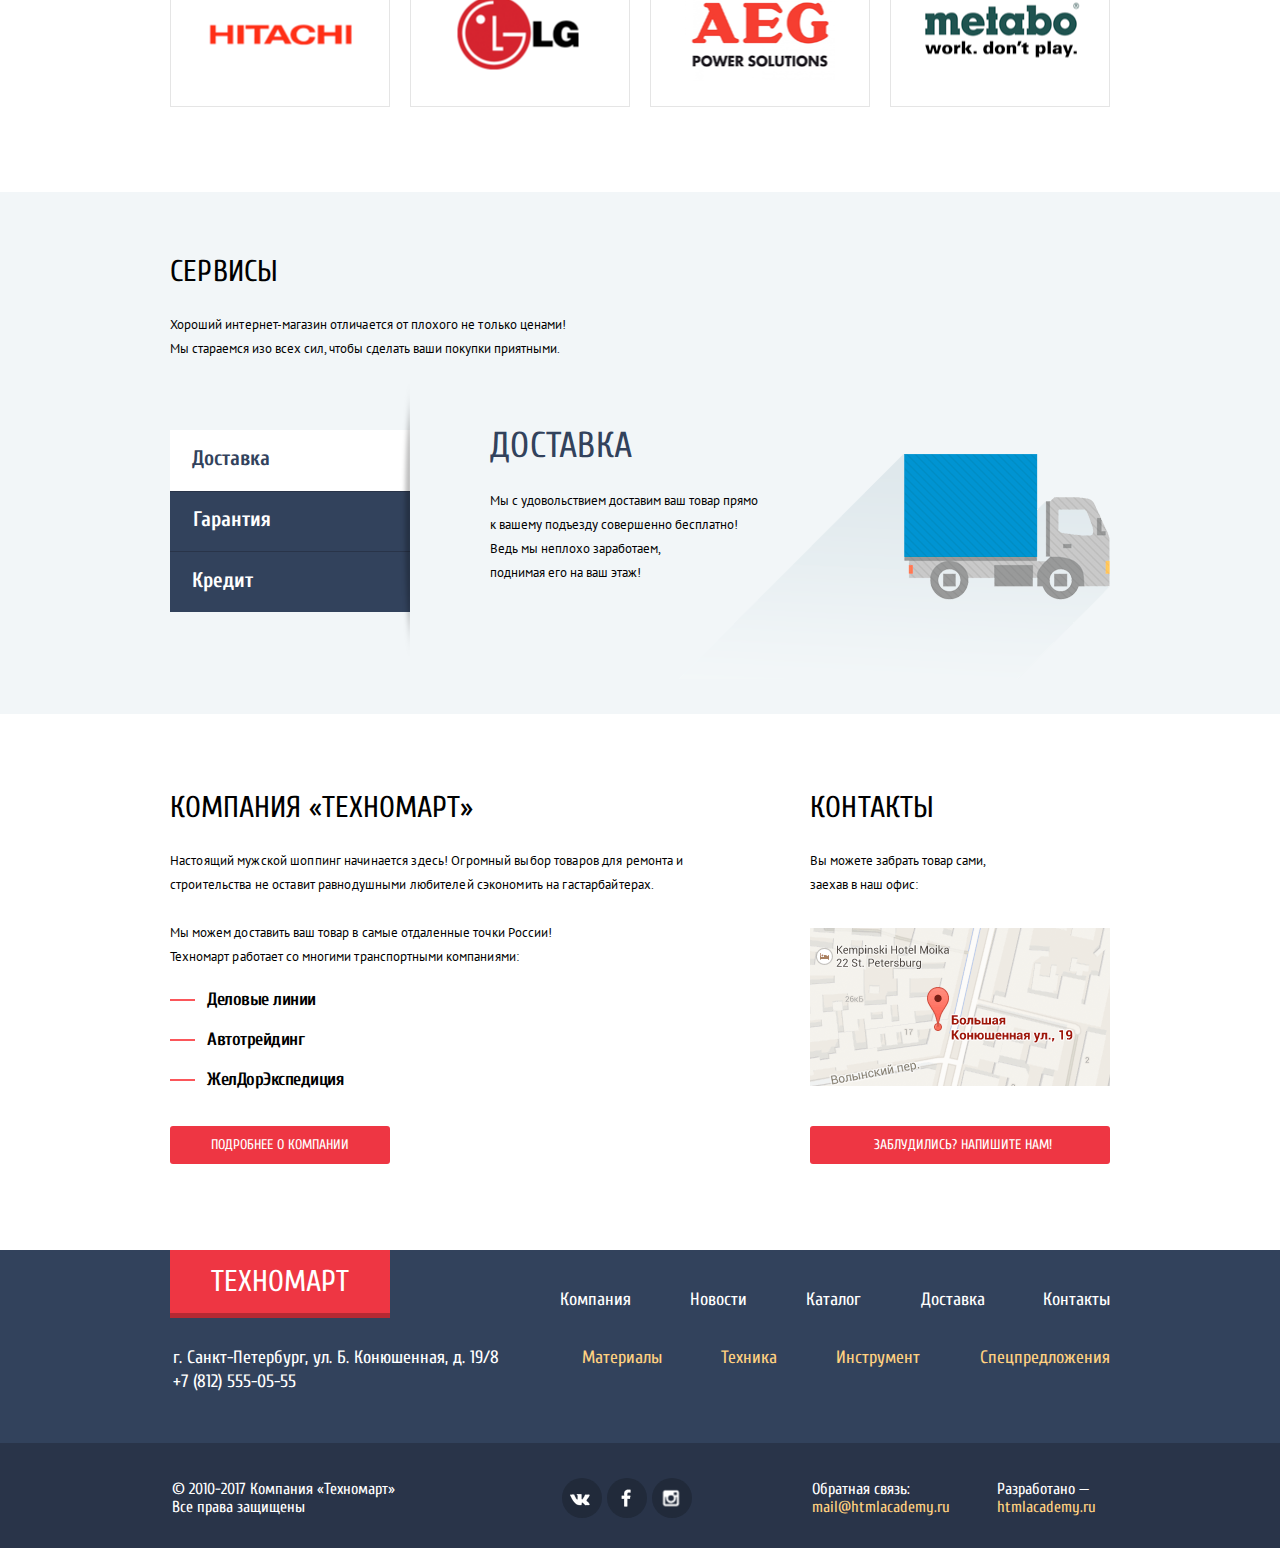
==== commit d200f844: "Заголовки Popular + выравнивание картинок производителей" ====
--- a/index.html
+++ b/index.html
@@ -158,28 +158,28 @@
             <a class="btn" href="#">Все производители</a>
           </div>
           <div class="producers-catalog clearfix"> <!--4 столбца, 2 строки-->
-            <a class="producers-catalog-item" href="#">
+            <a class="producers-catalog-item producer-bosch" href="#">
               <img src="img/producer-bosch.png" width="126" height="37" alt="BOSCH">
             </a>
-            <a class="producers-catalog-item" href="#">
+            <a class="producers-catalog-item producer-makita" href="#">
               <img src="img/producer-makita.png" width="123" height="40" alt="Makita">
             </a>
-            <a class="producers-catalog-item" href="#">
+            <a class="producers-catalog-item producer-dewalt" href="#">
               <img src="img/producer-dewalt.png" width="146" height="44" alt="DeWalt">
             </a>
-            <a class="producers-catalog-item" href="#">
+            <a class="producers-catalog-item producer-interskol" href="#">
               <img src="img/producer-interskol.png" width="184" height="32" alt="ИНТЕРСКОЛ">
             </a>
-            <a class="producers-catalog-item" href="#">
+            <a class="producers-catalog-item producer-hitachi" href="#">
               <img src="img/producer-hitachi.png" width="169" height="31" alt="Hitachi">
             </a>
-            <a class="producers-catalog-item" href="#">
+            <a class="producers-catalog-item producer-lg" href="#">
               <img src="img/producer-lg.png" width="121" height="73" alt="LG">
             </a>
-            <a class="producers-catalog-item" href="#">
+            <a class="producers-catalog-item producer-aeg" href="#">
               <img src="img/producer-aeg.png" width="151" height="96" alt="AEG">
             </a>
-            <a class="producers-catalog-item" href="#">
+            <a class="producers-catalog-item producer-metabo" href="#">
               <img src="img/producer-metabo.png" width="204" height="69" alt="Metabo">
             </a>
           </div>
@@ -233,8 +233,8 @@
         <div class="brief-description">
           <h3 class="section-header">Компания &laquo;Техномарт&raquo;</h3>
           <p class="section-content"><span class="condensed-lightest">
-            Настоящий мужской шоппинг начинается здесь! Огромный выбор товаров для ремонта и
-            <br>строительства не оставит равнодушным любителей сэкономить на гастарбайтерах.
+            Настоящий мужской шоппинг начинается здесь! Огромный выбор товаров для ремонта и</span>
+            <br><span class="condensed-lightest">строительства не оставит равнодушными любителей сэкономить на гастарбайтерах.
           </span></p>
           <p class="section-content"><span class="condensed-light">
             Мы можем доставить ваш товар в самые отдаленные точки России!
@@ -261,10 +261,10 @@
       </section>
     </main>
     <footer class="footer-main"> <!--Плашка с нижним меню-->
-      <div class="container clearfix"> <!--Центрирование-->
+      <div class="container clearfix">
         <div class="footer-left"> <!--Часть с логотипом и контактной информацией-->
-          <div class="footer-logo"> <!--Внизу решил, что ссылка на главную по логотипу будет уже перебором-->
-              Техномарт <!--Также тут не нужен второй заголовок h1-->
+          <div class="footer-logo">
+              Техномарт
           </div>
           <div class="footer-contacts">
             г. Санкт-Петербург, ул. Б. Конюшенная, д. 19/8
@@ -272,7 +272,7 @@
           </div>
         </div>
         <div class="footer-right"> <!--Часть с двумя менюшками-->
-          <nav class="footer-menu"> <!--Стиль в точности похож на главное меню в хэдере-->
+          <nav class="footer-menu">
             <ul>
               <li><a href="#">Компания</a></li>
               <li><a href="#">Новости</a></li>
@@ -282,7 +282,6 @@
             </ul>
           </nav>
           <nav class="footer-menu additional-menu">
-          <!--Класс additional-menu задаёт дополнительное смещение вправо и цвет вложенных ссылок-->
             <ul>
               <li><a href="#">Материалы</a></li>
               <li><a href="#">Техника</a></li>
@@ -294,16 +293,15 @@
       </div>
     </footer>
     <footer class="footer-bottom"> <!--Тёмно-синяя плашка в самом низу страницы-->
-      <div class="container clearfix"> <!--Центрирование-->
+      <div class="container clearfix">
         <div class="copyright">
-          &copy; 2010-2017 Компания "Техномарт"
+          &copy; 2010-2017 Компания &laquo;Техномарт&raquo;
           <br>Все права защищены
         </div>
         <div class="social">
           <a class="social-vk" href="#"></a>
           <a class="social-fb" href="#"></a>
           <a class="social-ig" href="#"></a>
-          <!--Общий стиль через .social > a-->
         </div>
         <div class="feedback">
           Обратная связь:
--- a/css/style.css
+++ b/css/style.css
@@ -891,10 +891,21 @@
   background-position: -159px -10px;
 }
 
-.popular-header {
+.popular-products .popular-header {
   position: relative;
   margin-bottom: 20px;
-  padding-left: 20px;
+  padding-left: 28px;
+  padding-top: 31px;
+  padding-bottom: 29px;
+  background-color: #f7f3ec;
+}
+
+.popular-producers .popular-header {
+  position: relative;
+  margin-bottom: 20px;
+  padding-left: 24px;
+  padding-top: 31px;
+  padding-bottom: 29px;
   background-color: #f7f3ec;
 }
 
@@ -904,7 +915,7 @@
   font-family: "Cuprum", "Arial Narrow", sans-serif;
   font-weight: normal;
   font-size: 30px;
-  line-height: 90px;
+  line-height: 30px;
   vertical-align: middle;
   color: #32425c;
   text-transform: uppercase;
@@ -1117,11 +1128,28 @@
 }
 
 .producers-catalog-item img {
-  vertical-align: middle;
+  display: block;
+  margin-left: 109px;
+  margin-top: 70px;
+  transform: translate(-50%, -50%);
 }
 
 .producers-catalog-item:active img {
   opacity: 0.3;
+}
+
+.producer-hitachi img {
+  margin-left: 111px;
+  margin-top: 72px;
+}
+
+.producer-lg img {
+  margin-left: 107px;
+}
+
+.producer-metabo img {
+  margin-left: 111px;
+  margin-top: 67px;
 }
 
 .services {
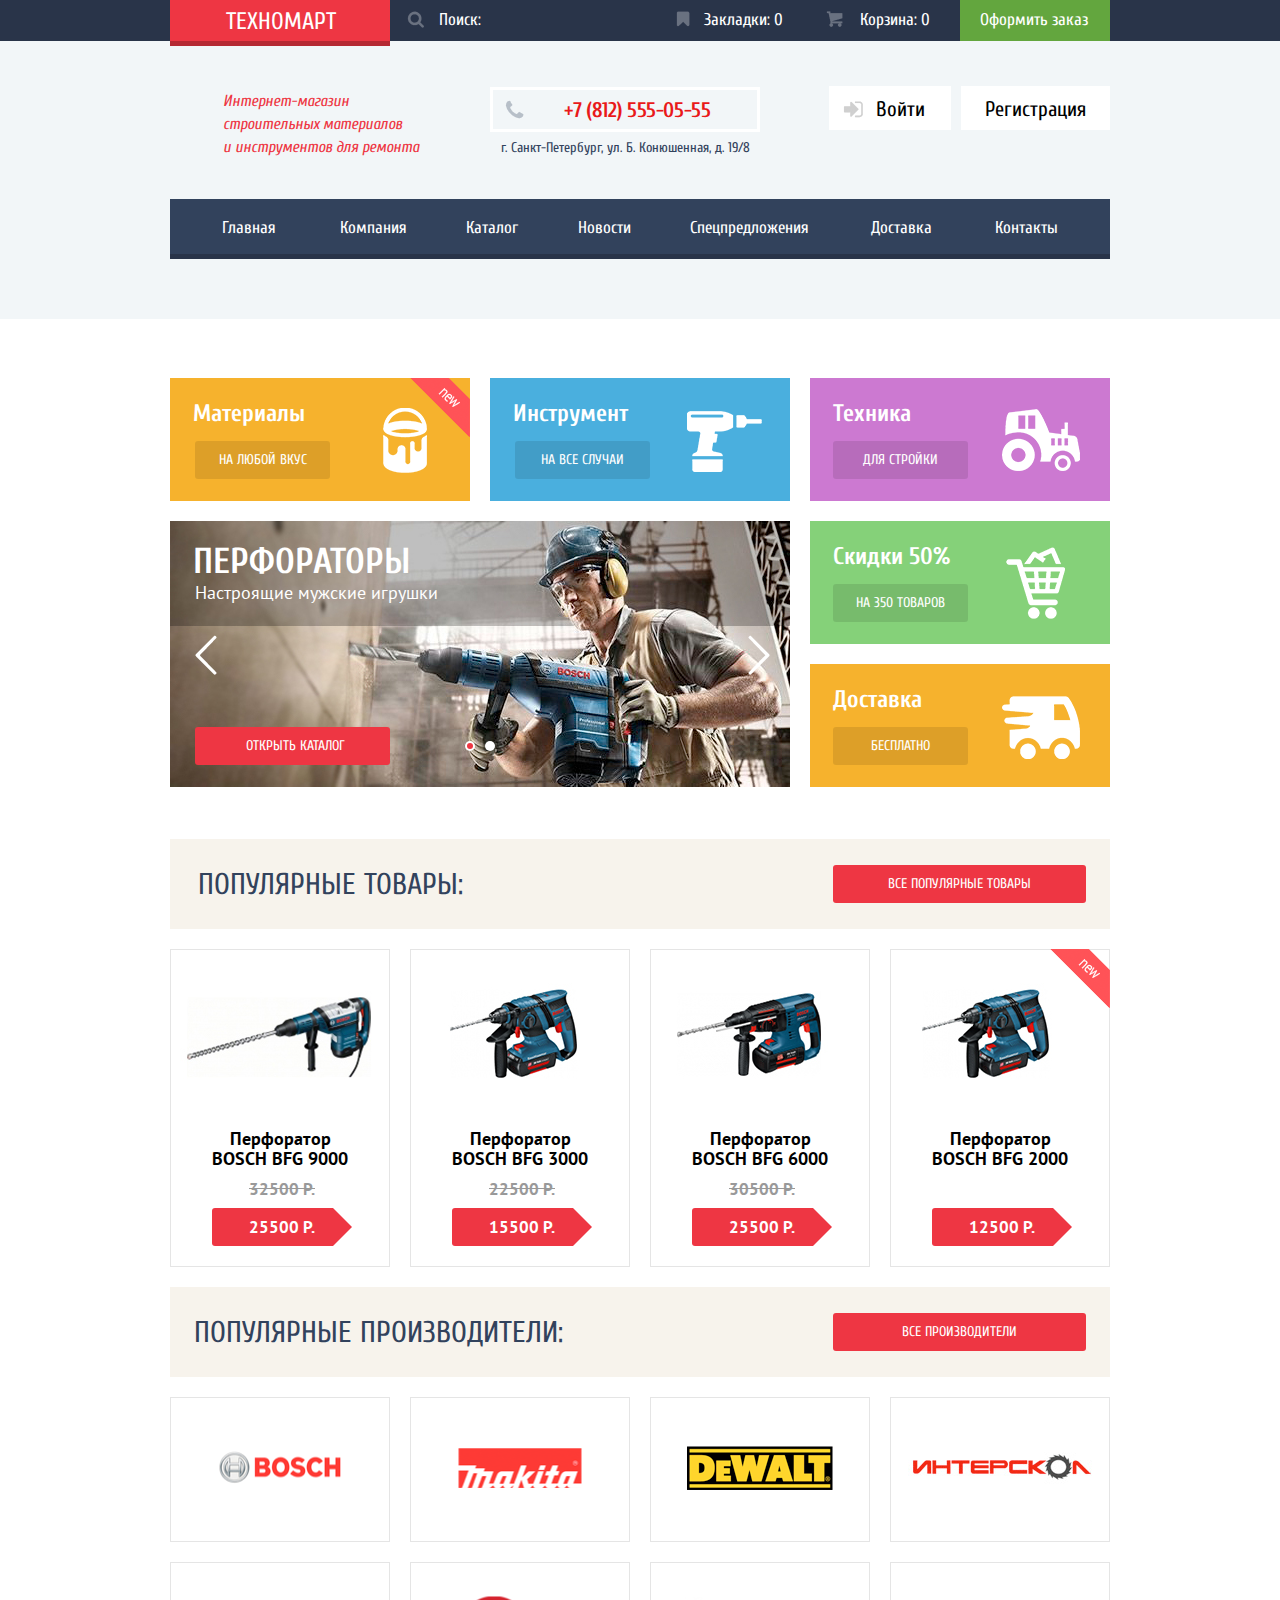
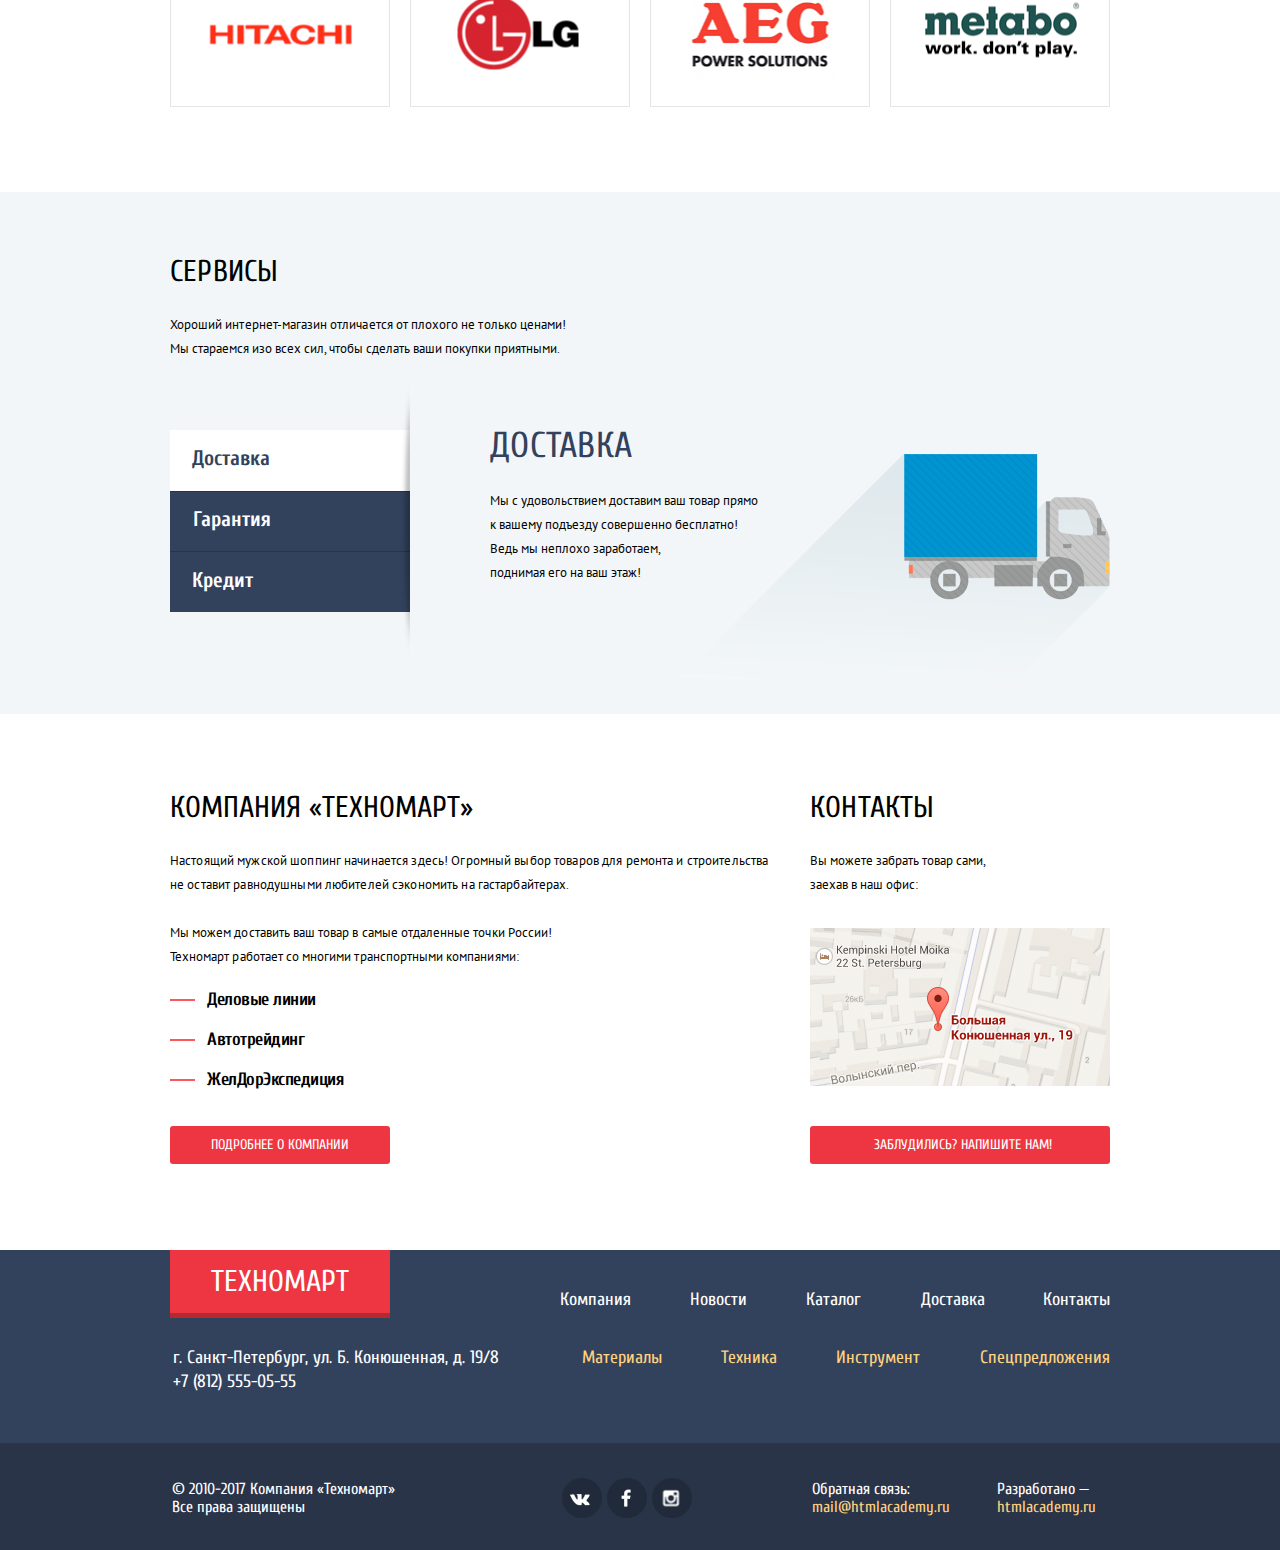
==== commit 93dfce66: "ВСЕ! правки по результатам первой проверки" ====
--- a/index.html
+++ b/index.html
@@ -3,57 +3,57 @@
   <head>
     <meta charset="utf-8">
     <link rel="stylesheet" href="css/normalize.css">
-    <link rel="stylesheet" href="https://fonts.googleapis.com/css?family=Cuprum:400,400i,700|PT+Sans:400,700&amp;subset=cyrillic">
+    <link rel="stylesheet" href="https://fonts.googleapis.com/css?family=Cuprum:400,400i,700%7CPT+Sans:400,700&amp;subset=cyrillic">
     <link rel="stylesheet" href="css/style.css">
     <title>HTML Academy: Техномарт</title>
   </head>
   <body>
-    <header class="header-top"> <!--Верхняя узкая плашка с тёмно-синим фоном-->
-      <div class="container clearfix">
-        <a class="header-logo">
-          <h1>Техномарт</h1>
-        </a>
-        <form class="header-search-form" action="https://echo.htmlacademy.ru" method="get"> <!--Поиск-->
-          <input class="header-search-field" type="text" name="q" id="header-search-field" placeholder="Поиск:">
-          <label class="hidden" for="header-search-field">Строка поиска:</label>
-          <div class="header-search-icon"></div>
-          <input class="hidden" type="submit" value="Найти">
-        </form>
-        <div class="header-references">
-          <a class="header-bookmarks" href="#">Закладки: <span class="bookmarks-count">0</span></a>
-          <a class="header-cart" href="#">Корзина: <span class="cart-count">0</span></a>
-          <a class="header-order" href="#">Оформить заказ</a>
-        </div>
-      </div>
-    </header>
-    <header class="header-main"> <!--Вторая сверху широкая плашка с личным кабинетом, главным меню и светло-голубым фоном-->
-      <div class="container clearfix">
-        <h2 class="header-description">
-          Интернет-магазин строительных материалов
-          и&nbsp;инструментов для ремонта
-        </h2>
-        <div class="header-contacts">
-          <a class="header-phone" href="tel:+78125550555">+7 (812) 555-05-55</a>
-          <p class="header-address">г. Санкт-Петербург, ул. Б. Конюшенная, д. 19/8</p>
-        </div>
-        <div class="user-menu">
-          <div class="user-menu-top">
+    <header>
+      <div class="header-top"> <!--Верхняя узкая плашка с тёмно-синим фоном-->
+        <div class="container clearfix">
+          <a class="header-logo">
+            <h1>Техномарт</h1>
+          </a>
+          <form class="header-search-form" action="https://echo.htmlacademy.ru" method="get"> <!--Поиск-->
+            <input class="header-search-field" type="text" name="q" id="header-search-field" placeholder="Поиск:">
+            <div class="header-search-icon"></div>
+            <label class="hidden" for="header-search-field">Строка поиска:</label>
+            <input class="hidden" type="submit" value="Найти">
+          </form>
+          <div class="header-references">
+            <a class="header-bookmarks" href="#">Закладки: <span class="bookmarks-count">0</span></a>
+            <a class="header-cart" href="#">Корзина: <span class="cart-count">0</span></a>
+            <a class="header-order" href="#">Оформить заказ</a>
+          </div>
+        </div>
+      </div>
+      <div class="header-main"> <!--Вторая сверху широкая плашка с личным кабинетом, главным меню и светло-голубым фоном-->
+        <div class="container clearfix">
+          <h2 class="header-description">
+            Интернет-магазин строительных материалов
+            и&nbsp;инструментов для ремонта
+          </h2>
+          <div class="header-contacts">
+            <a class="header-phone" href="tel:+78125550555">+7 (812) 555-05-55</a>
+            <p class="header-address">г. Санкт-Петербург, ул. Б. Конюшенная, д. 19/8</p>
+          </div>
+          <div class="user-menu user-menu-top">
             <a class="user-login" href="#">Войти</a>
             <a class="user-register no-icon" href="#">Регистрация</a>
           </div>
         </div>
-      </div>
-      <nav class="main-menu container">
-        <ul>
-          <li class="main-menu-item"><a>Главная</a></li>
-          <li class="main-menu-item"><a href="#">Компания</a></li>
-          <li class="main-menu-item"><a href="category.html">Каталог</a></li>
-          <li class="main-menu-item"><a href="#">Новости</a></li>
-          <li class="main-menu-item"><a href="#">Спецпредложения</a></li>
-          <li class="main-menu-item"><a href="#">Доставка</a></li>
-          <li class="main-menu-item"><a href="#">Контакты</a></li>
-        </ul>
-      </nav>
+        <nav class="main-menu container">
+          <ul>
+            <li class="main-menu-item"><a>Главная</a></li>
+            <li class="main-menu-item"><a href="#">Компания</a></li>
+            <li class="main-menu-item"><a href="category.html">Каталог</a></li>
+            <li class="main-menu-item"><a href="#">Новости</a></li>
+            <li class="main-menu-item"><a href="#">Спецпредложения</a></li>
+            <li class="main-menu-item"><a href="#">Доставка</a></li>
+            <li class="main-menu-item"><a href="#">Контакты</a></li>
+          </ul>
+        </nav>
+      </div>
     </header>
     <main class="main-index">
       <div class="container"> <!--Первый блок центрирования (до раздела Сервисы)-->
@@ -103,24 +103,24 @@
       </div>
       <div class="container">
         <section class="popular-products">
-          <div class="popular-header"> <!--Серо-розовая плашка-->
+          <div class="popular-header clearfix"> <!--Серо-розовая плашка-->
+            <a class="btn" href="#">Все популярные товары</a>
             <h3>Популярные товары:</h3>
-            <a class="btn" href="#">Все популярные товары</a>
           </div>
           <div class="products-catalog clearfix"> <!--4 столбца, 1 строка-->
             <article class="products-catalog-item">
               <div class="product-actions"> <!--При наведении появляется поверх картинки-->
-                <a class="btn add-to-cart" href="#">Купить</a>
+                <a class="btn add-to-cart" href="cart.html">Купить</a>
                 <a class="btn add-to-bookmarks" href="#">В закладки</a>
               </div>
               <img src="img/product-bosch-bfg-9000.jpg" width="200" height="150" alt="Фото товара">
-              <h4 class="product-name">Перфоратор BOSCH BFG 9000</h4> <!--<br> пока не ставил -->
+              <h4 class="product-name">Перфоратор BOSCH BFG 9000</h4>
               <span class="old-price">32500 Р.</span>
               <span class="current-price">25500 Р.</span>
             </article>
             <article class="products-catalog-item">
               <div class="product-actions">
-                <a class="btn add-to-cart" href="#">Купить</a>
+                <a class="btn add-to-cart" href="cart.html">Купить</a>
                 <a class="btn add-to-bookmarks" href="#">В закладки</a>
               </div>
               <img src="img/product-bosch-bfg-3000.jpg" width="200" height="150" alt="Фото товара">
@@ -130,7 +130,7 @@
             </article>
             <article class="products-catalog-item">
               <div class="product-actions">
-                <a class="btn add-to-cart" href="#">Купить</a>
+                <a class="btn add-to-cart" href="cart.html">Купить</a>
                 <a class="btn add-to-bookmarks" href="#">В закладки</a>
               </div>
               <img src="img/product-bosch-bfg-6000.jpg" width="200" height="150" alt="Фото товара">
@@ -140,7 +140,7 @@
             </article>
             <article class="products-catalog-item new">
               <div class="product-actions">
-                <a class="btn add-to-cart" href="#">Купить</a>
+                <a class="btn add-to-cart" href="cart.html">Купить</a>
                 <a class="btn add-to-bookmarks" href="#">В закладки</a>
               </div>
               <img class="bfg-2000" src="img/product-bosch-bfg-3000.jpg" width="200" height="150" alt="Фото товара">
@@ -153,9 +153,9 @@
       </div>
       <div class="container">
         <section class="popular-producers">
-          <div class="popular-header"> <!--Серо-розовая плашка-->
+          <div class="popular-header clearfix"> <!--Серо-розовая плашка-->
+            <a class="btn" href="#">Все производители</a>
             <h3>Популярные производители:</h3>
-            <a class="btn" href="#">Все производители</a>
           </div>
           <div class="producers-catalog clearfix"> <!--4 столбца, 2 строки-->
             <a class="producers-catalog-item producer-bosch" href="#">
@@ -190,7 +190,9 @@
           <h3 class="section-header">Сервисы</h3>
           <p class="section-content">
             <span class="condensed-light">Хороший интернет-магазин отличается от плохого не только ценами!</span>
-            <br>Мы стараемся изо всех сил, чтобы сделать ваши покупки приятными.
+          </p>
+          <p class="section-content">
+            Мы стараемся изо всех сил, чтобы сделать ваши покупки приятными.
           </p>
           <div class="services-slider clearfix">
             <input class="hidden" type="radio" name="services-toggle" id="services-toggle-delivery" checked>
@@ -201,7 +203,8 @@
               <p>
                 Мы с удовольствием доставим ваш товар прямо
                 <br>к вашему подъезду совершенно бесплатно!
-                <br>Ведь мы неплохо заработаем,
+              <p>
+                Ведь мы неплохо заработаем,
                 <br>поднимая его на ваш этаж!
               </p>
             </div>
@@ -210,8 +213,8 @@
               <p>
                 Если купленный у нас товар поломается или заискрит,
                 <br>а также в случае пожара, спровоцированного его возгоранием,
-                <br>вы всегда можете быть уверены в нашей гарантии. Мы обменяем
-                <br>сгоревший товар на новый.
+                вы&nbsp;всегда можете быть уверены в нашей гарантии. Мы обменяем
+                сгоревший товар на новый.
                 <br>Дом уж восстановите как-нибудь сами.
               </p>
             </div>
@@ -232,14 +235,18 @@
       <section class="about-us container clearfix">
         <div class="brief-description">
           <h3 class="section-header">Компания &laquo;Техномарт&raquo;</h3>
-          <p class="section-content"><span class="condensed-lightest">
-            Настоящий мужской шоппинг начинается здесь! Огромный выбор товаров для ремонта и</span>
-            <br><span class="condensed-lightest">строительства не оставит равнодушными любителей сэкономить на гастарбайтерах.
+          <p class="section-content big-margin">
+            <span class="condensed-lightest">
+              Настоящий мужской шоппинг начинается здесь! Огромный выбор товаров для ремонта&nbsp;и
+              строительства не оставит равнодушными любителей сэкономить на гастарбайтерах.
+            </span>
           </span></p>
-          <p class="section-content"><span class="condensed-light">
-            Мы можем доставить ваш товар в самые отдаленные точки России!
-            <br>Техномарт работает со многими транспортными компаниями:
-          </span></p>
+          <p class="section-content">
+            <span class="condensed-light">Мы можем доставить ваш товар в самые отдаленные точки России!</span>
+          </p>
+          <p class="section-content">
+            <span class="condensed-light">Техномарт работает со многими транспортными компаниями:</span>
+          </p>
           <ul class="transport-partners">
             <li>Деловые линии</li>
             <li>Автотрейдинг</li>
@@ -251,69 +258,71 @@
           <h3 class="section-header">Контакты</h3>
           <p class="section-content">
             Вы можете забрать товар сами,
-            <br>заехав в наш офис:
+            заехав в наш офис:
           </p>
           <a class="road-map-small" href="#">
             <img src="img/road-map-small.png" width="300" height="158" alt="Большая Конюшенная ул., 19"> <!--Вырезка карты-->
           </a>
-          <a class="btn" href="#">Заблудились? Напишите нам!</a>
+          <a class="btn" href="feedback.html">Заблудились? Напишите нам!</a>
         </div>
       </section>
     </main>
-    <footer class="footer-main"> <!--Плашка с нижним меню-->
-      <div class="container clearfix">
-        <div class="footer-left"> <!--Часть с логотипом и контактной информацией-->
-          <div class="footer-logo">
-              Техномарт
-          </div>
-          <div class="footer-contacts">
-            г. Санкт-Петербург, ул. Б. Конюшенная, д. 19/8
-            <br>+7 (812) 555-05-55
-          </div>
-        </div>
-        <div class="footer-right"> <!--Часть с двумя менюшками-->
-          <nav class="footer-menu">
-            <ul>
-              <li><a href="#">Компания</a></li>
-              <li><a href="#">Новости</a></li>
-              <li><a href="category.html">Каталог</a></li>
-              <li><a href="#">Доставка</a></li>
-              <li><a href="#">Контакты</a></li>
-            </ul>
-          </nav>
-          <nav class="footer-menu additional-menu">
-            <ul>
-              <li><a href="#">Материалы</a></li>
-              <li><a href="#">Техника</a></li>
-              <li><a href="#">Инструмент</a></li>
-              <li><a href="#">Спецпредложения</a></li>
-            </ul>
-          </nav>
+    <footer>
+      <div class="footer-main"> <!--Плашка с нижним меню-->
+        <div class="container clearfix">
+          <div class="footer-left"> <!--Часть с логотипом и контактной информацией-->
+            <div class="footer-logo">
+                Техномарт
+            </div>
+            <div class="footer-contacts">
+              <div class="footer-address">г. Санкт-Петербург, ул. Б. Конюшенная, д. 19/8</div>
+              <div class="footer-phone">+7 (812) 555-05-55</div>
+            </div>
+          </div>
+          <div class="footer-right"> <!--Часть с двумя менюшками-->
+            <nav class="footer-menu">
+              <ul>
+                <li><a href="#">Компания</a></li>
+                <li><a href="#">Новости</a></li>
+                <li><a href="category.html">Каталог</a></li>
+                <li><a href="#">Доставка</a></li>
+                <li><a href="#">Контакты</a></li>
+              </ul>
+            </nav>
+            <nav class="footer-menu additional-menu">
+              <ul>
+                <li><a href="#">Материалы</a></li>
+                <li><a href="#">Техника</a></li>
+                <li><a href="#">Инструмент</a></li>
+                <li><a href="#">Спецпредложения</a></li>
+              </ul>
+            </nav>
+          </div>
+        </div>
+      </div>
+      <div class="footer-bottom"> <!--Тёмно-синяя плашка в самом низу страницы-->
+        <div class="container clearfix">
+          <div class="copyright">
+            <div class="copyright-header">&copy; 2010-2017 Компания &laquo;Техномарт&raquo;</div>
+            Все права защищены
+          </div>
+          <div class="social">
+            <a class="social-vk" href="#">VK</a>
+            <a class="social-fb" href="#">Facebook</a>
+            <a class="social-ig" href="#">Instagram</a>
+          </div>
+          <div class="feedback">
+            <div class="feedback-header">Обратная связь:</div>
+            <a class="text-link" href="mailto:mail@htmlacademy.ru">mail@htmlacademy.ru</a>
+          </div>
+          <div class="developer">
+            <div class="developer-header">Разработано &mdash;</div>
+            <a class="text-link" href="https://htmlacademy.ru/intensive/htmlcss">htmlacademy.ru</a>
+          </div>
         </div>
       </div>
     </footer>
-    <footer class="footer-bottom"> <!--Тёмно-синяя плашка в самом низу страницы-->
-      <div class="container clearfix">
-        <div class="copyright">
-          &copy; 2010-2017 Компания &laquo;Техномарт&raquo;
-          <br>Все права защищены
-        </div>
-        <div class="social">
-          <a class="social-vk" href="#"></a>
-          <a class="social-fb" href="#"></a>
-          <a class="social-ig" href="#"></a>
-        </div>
-        <div class="feedback">
-          Обратная связь:
-          <br><a class="text-link" href="mailto:mail@htmlacademy.ru">mail@htmlacademy.ru</a>
-        </div>
-        <div class="developer">
-          Разработано &mdash;
-          <br><a class="text-link" href="https://htmlacademy.ru">htmlacademy.ru</a>
-        </div>
-      </div>
-    </footer>
-    <div class="pop-up cart-plus"> <!--Уведомление о добавлении в корзину-->
+    <div class="pop-up-cart-plus"> <!--Уведомление о добавлении в корзину-->
       <button class="pop-up-close" name="cart-plus-close"></button> <!--Крестик, закрывающий форму-->
       <div class="pop-up-container">
         <b class="cart-plus-notification">Товар добавлен в корзину!</b>
@@ -323,21 +332,19 @@
         <button class="btn btn-weak" name="cart-plus-continue">Продолжить покупки</button>
       </div>
     </div>
-    <div class="pop-up write-us"> <!--Форма обратной связи-->
+    <div class="pop-up-write-us"> <!--Форма обратной связи-->
       <button class="pop-up-close" name="write-us-close"></button>
       <form class="feedback-form" action="https://echo.htmlacademy.ru" method="post">
         <div class="pop-up-container">
-          <div class="clearfix">
-            <div class="feedback-left-half"> <!--Половина ширины слева-->
-              <label for="feedback-name">Ваше имя:</label>
-              <input class="feedback-input" type="text" name="name" id="feedback-name" placeholder="Представьтесь, пожалуйста">
-            </div>
-            <div class="feedback-right-half"> <!--Половина ширины справа-->
-              <label for="feedback-email">Ваш e-mail:</label>
-              <input class="feedback-input" type="email" name="email" id="feedback-email" placeholder="Для отправки ответа">
-            </div>
-          </div>
-          <label for="feedback-text">Текст письма:</label>
+          <div class="feedback-left-half"> <!--Половина ширины слева-->
+            <label for="feedback-name">Ваше имя:</label>
+            <input class="feedback-input" type="text" name="name" id="feedback-name" placeholder="Представьтесь, пожалуйста">
+          </div>
+          <div class="feedback-right-half"> <!--Половина ширины справа-->
+            <label for="feedback-email">Ваш e-mail:</label>
+            <input class="feedback-input" type="email" name="email" id="feedback-email" placeholder="Для отправки ответа">
+          </div>
+          <label for="feedback-text clear-both">Текст письма:</label>
           <textarea class="feedback-input" rows="4" name="text" id="feedback-text" placeholder="В свободной форме"></textarea>
         </div>
         <div class="pop-up-container pop-up-footer"> <!--Нижняя серая часть-->
@@ -345,7 +352,7 @@
         </div>
       </form>
     </div>
-    <div class="pop-up road-map-big"> <!--Большая карта проезда-->
+    <div class="pop-up-road-map-big"> <!--Большая карта проезда-->
       <button class="pop-up-close" name="road-map-big-close"></button>
       <img src="img/road-map-big.png" width="940" height="446" alt="Подробная карта проезда">
     </div>
--- a/css/style.css
+++ b/css/style.css
@@ -26,6 +26,10 @@
   clear: both;
 }
 
+.clear-both {
+  clear: both;
+}
+
 .hidden {
   /*Расположение*/
   position: absolute;
@@ -34,12 +38,6 @@
   overflow: hidden;
   width: 1px;
   height: 1px;
-}
-
-img {
-  /*Блочная модель*//*Защита от переполнения*/
-  max-width: 100%;
-  height: auto;
 }
 
 a {
@@ -251,7 +249,7 @@
   opacity: 0.3;
 }
 
-.header-search-text:hover, .header-bookmarks:hover, .header-cart:hover {
+.header-search-field:hover, .header-bookmarks:hover, .header-cart:hover {
   /*Оформление*/
   background: #212a3a;
 }
@@ -266,19 +264,19 @@
   background: #5fbb2d;
 }
 
-.header-search-text:hover + .header-search-icon, .header-bookmarks:hover::before, .header-cart:hover::before {
+.header-search-field:hover + .header-search-icon, .header-bookmarks:hover::before, .header-cart:hover::before {
   /*Оформление*/
   opacity: 1;
 }
 
-.header-search-text:focus {
+.header-search-field:focus {
   /*Текст*/
   color: black;
   /*Оформление*/
   background: white;
 }
 
-.header-search-text:focus + .header-search-icon {
+.header-search-field:focus + .header-search-icon {
   /*Оформление*/
   background-position: -294px -49px;
   opacity: 1;
@@ -388,7 +386,7 @@
   float: right;
   /*Блочная модель*/
   padding: 45px 0 20px;
-  max-width: 340px;
+  max-width: 345px;
   min-height: 93px;
 }
 
@@ -449,7 +447,7 @@
 
 .user-profile:hover + .user-name {
   /*Текст*/
-  color: #black;
+  color: black;
 }
 
 .user-menu-top a:active {
@@ -892,25 +890,24 @@
 }
 
 .popular-products .popular-header {
-  position: relative;
   margin-bottom: 20px;
   padding-left: 28px;
-  padding-top: 31px;
-  padding-bottom: 29px;
+  padding-top: 26px;
+  padding-bottom: 26px;
   background-color: #f7f3ec;
 }
 
 .popular-producers .popular-header {
-  position: relative;
   margin-bottom: 20px;
   padding-left: 24px;
-  padding-top: 31px;
-  padding-bottom: 29px;
+  padding-top: 26px;
+  padding-bottom: 26px;
   background-color: #f7f3ec;
 }
 
 .popular-header h3 {
   margin: 0;
+  margin-top: 5px;
   padding: 0;
   font-family: "Cuprum", "Arial Narrow", sans-serif;
   font-weight: normal;
@@ -922,10 +919,11 @@
 }
 
 .popular-header a {
-  position: absolute;
-  bottom: 26px;
-  right: 24px;
-  width: 253px;
+  float: right;
+  margin-right: 24px;
+  padding-left: 10px;
+  padding-right: 10px;
+  width: 233px;
 }
 
 .products-catalog-item {
@@ -1172,6 +1170,9 @@
 
 .section-content {
   margin: 0;
+}
+
+.section-content.big-margin {
   margin-bottom: 24px;
 }
 
@@ -1184,7 +1185,7 @@
 }
 
 .section-content .condensed-medium {
-  letter-spacing: 0.018px;
+  letter-spacing: 0.01px;
 }
 
 .section-content .condensed-high {
@@ -1197,7 +1198,7 @@
   min-height: 284px;
 }
 
-.services-slider::after {
+.services-slider::before {
   content:"";
   position: absolute;
   left: 230px;
@@ -1271,6 +1272,14 @@
   min-height: 245px;
 }
 
+.services-slide::before {
+  content: "";
+  display: block;
+  float: right;
+  width: 240px;
+  height: 190px;
+}
+
 .services-slide b {
   display: block;
   font-family: "Cuprum", "Arial Narrow", sans-serif;
@@ -1282,8 +1291,14 @@
   letter-spacing: 0.3px;
 }
 
+.services-slide p {
+  margin: 0;
+  padding: 0;
+}
+
 .services-slide a {
   display: inline-block;
+  vertical-align: top;
   margin-top: 20px;
   width: 195px;
 }
@@ -1332,6 +1347,10 @@
 .brief-contacts {
   float: right;
   width: 300px;
+}
+
+.brief-contacts .section-content {
+  width: 200px;
 }
 
 .brief-contacts .btn {
@@ -1355,7 +1374,7 @@
   list-style-type: none;
   padding: 0;
   margin: 0;
-  margin-top: -13px;
+  margin-top: 11px;
   margin-bottom: 26px;
   letter-spacing: -0.5px;
 }
@@ -1544,27 +1563,41 @@
 }
 
 .field-line span {
-  display: inline-block;
+  display: block;
+  float: left;
   font-size: 16px;
-  width: 30px;
-  text-align: center;
-}
-
-.filter-form .important-field {
-  display: inline-block;
+  line-height: 36px;
+  padding-top: 2px;
+  padding-left: 9px;
+  width: 19px;
+}
+
+.filter-form .important-field-left {
+  display: block;
+  float: left;
   font-size: 17px;
   line-height: 38px;
+  height: 38px;
   border: none;
   border-radius: 3px;
-  padding-left: 21px;
-  width: 74px;
+  padding-left: 6px;
+  width: 89px;
   background: #f7f3ec;
   text-align: center;
 }
 
-.filter-form .important-field:last-child {
-  padding-left: 17px;
-  width: 78px;
+.filter-form .important-field-right {
+  display: block;
+  float: right;
+  font-size: 17px;
+  line-height: 38px;
+  height: 38px;
+  border: none;
+  border-radius: 3px;
+  padding-left: 2px;
+  width: 93px;
+  background: #f7f3ec;
+  text-align: center;
 }
 
 .checkbox-label {
@@ -1642,7 +1675,6 @@
   height: 7px;
   top: 8px;
   left: -27px;
-  transform: translate (-50%, -50%);
   background: #c1c1c1;
   border-radius: 50%;
 }
@@ -1695,70 +1727,88 @@
   line-height: 15px;
   text-transform: uppercase;
   background: #f7f3ec;
-  position: relative;
+}
+
+.catalog-sort {
+  min-height: 15px;
+}
+
+.catalog-sort a {
+  display: inline-block;
+  vertical-align: top;
+}
+
+.sort-header {
+  float: left;
+  width: 221px;
 }
 
 .sort-parameter {
-  position: absolute;
-  top: 10px;
+  float: left;
+}
+
+.sort-price {
+  width: 123px;
+}
+
+.sort-type {
+  width: 118px;
+}
+
+.sort-functions {
+  width: 160px;
+}
+
+.sort-parameter a{
   color: rgba(0, 0, 0, 0.3);
   font-family: "PT Sans","Arial", sans-serif;
   border-bottom: 1px dotted #ee3643;
 }
 
-.sort-price {
-  left: 240px;
-}
-
-.sort-type {
-  left: 363px;
-}
-
-.sort-functions {
-  left: 481px;
-}
-
-.sort-parameter.active {
+.sort-parameter.active a {
   color: #ee3643;
   border: none;
 }
 
-.sort-parameter:hover {
+.sort-parameter a:hover {
   color: black;
   border-bottom: 1px solid #ee3643;
 }
 
-.sort-direction {
-  position: absolute;
-}
-
 .sort-asc {
-  right: 49px;
-  top: 9px;
+  float: left;
+  margin-top: -1px;
+  width: 32px;
+}
+
+.sort-desc {
+  float: left;
+  margin-top: 3px;
+}
+
+.sort-asc a {
   border: 5px solid transparent;
   border-bottom: 9px solid rgba(0, 0, 0, 0.3);
 }
 
-.sort-desc {
-  right: 17px;
-  top: 13px;
+.sort-desc a {
   border: 5px solid transparent;
   border-top: 9px solid rgba(0, 0, 0, 0.3);
 }
 
-.sort-asc.active {
+.sort-asc.active a{
   border-bottom-color: #ee3643;
 }
 
-.sort-desc.active {
+.sort-desc.active a{
   border-top-color: #ee3643;
 }
 
-.sort-asc:hover {
+.sort-asc a:hover {
   border-bottom-color: black;
 }
 
-.sort-desc:hover {
+.sort-desc a:hover {
   border-top-color: black;
 }
 
@@ -1778,8 +1828,8 @@
 
 .catalog-paginator a {
   display: inline-block;
+  vertical-align: top;
   margin-right: 10px;
-  vertical-align: top;
   font-family: "PT Sans", "Arial", sans-serif;
   color: black;
   padding: 11px 3px 12px 5px;
@@ -1814,7 +1864,7 @@
 
 .category-about {
   padding-top: 68px;
-  padding-bottom: 44px;
+  padding-bottom: 68px;
   background: #f2f6f8;
 }
 
@@ -1917,7 +1967,7 @@
   font-size: 16px;
   line-height: 18px;
   color: white;
-  padding-bottom: 21px;
+  padding-bottom: 32px;
 }
 
 .text-link {
@@ -1951,12 +2001,14 @@
 
 .social a {
   display: inline-block;
+  vertical-align: top;
   position: relative;
   margin-right: 5px;
   width: 40px;
   height: 40px;
   border-radius: 50%;
   background: #212a3a;
+  font-size: 0;
 }
 
 .social a::before {
@@ -2005,14 +2057,6 @@
   max-width: 105px;
   padding-top: 37px;
   padding-right: 14px;
-}
-
-.pop-up {
-  display: none;
-  position: fixed;
-  top: 50%;
-  left: 50%;
-  transform: translate(-50%, -50%);
 }
 
 .pop-up-close {
@@ -2027,7 +2071,12 @@
   cursor: pointer;
 }
 
-.write-us {
+.pop-up-write-us {
+  display: none;
+  position: fixed;
+  top: 50%;
+  left: 50%;
+  transform: translate(-50%, -50%);
   width: 620px;
   border-top: 6px solid #ee3643;
   box-shadow: 0 20px 40px rgba(0,0,0,0.75);
@@ -2084,6 +2133,7 @@
   color: white;
   width: 100%;
   margin-bottom: 15px;
+  font-family: "Cuprum", "Arial Narrow", sans-serif;
 }
 
 .feedback-input::-webkit-input-placeholder { /* Chrome/Opera/Safari */
@@ -2099,7 +2149,12 @@
   color: #999999;
 }
 
-.road-map-big {
+.pop-up-road-map-big {
+  display: none;
+  position: fixed;
+  top: 50%;
+  left: 50%;
+  transform: translate(-50%, -50%);
   box-shadow: 0 0 16px rgba(0,0,0,0.5);
 }
 
@@ -2107,7 +2162,12 @@
   display: block;
 }
 
-.cart-plus {
+.pop-up-cart-plus {
+  display: none;
+  position: fixed;
+  top: 50%;
+  left: 50%;
+  transform: translate(-50%, -50%);
   width: 620px;
   border-top: 6px solid #ee3643;
   box-shadow: 0 20px 40px rgba(0,0,0,0.75);
@@ -2134,7 +2194,7 @@
   background: url(../img/spritesheet.png) no-repeat -73px -10px;
 }
 
-.cart-plus a {
+.pop-up-cart-plus a {
   display: inline-block;
   vertical-align: top;
   margin-right: 20px;
@@ -2154,4 +2214,5 @@
   margin-bottom: 15px;
   cursor: pointer;
   font-size: 14px;
-}
+  font-family: "Cuprum","Arial Narrow", sans-serif;
+}
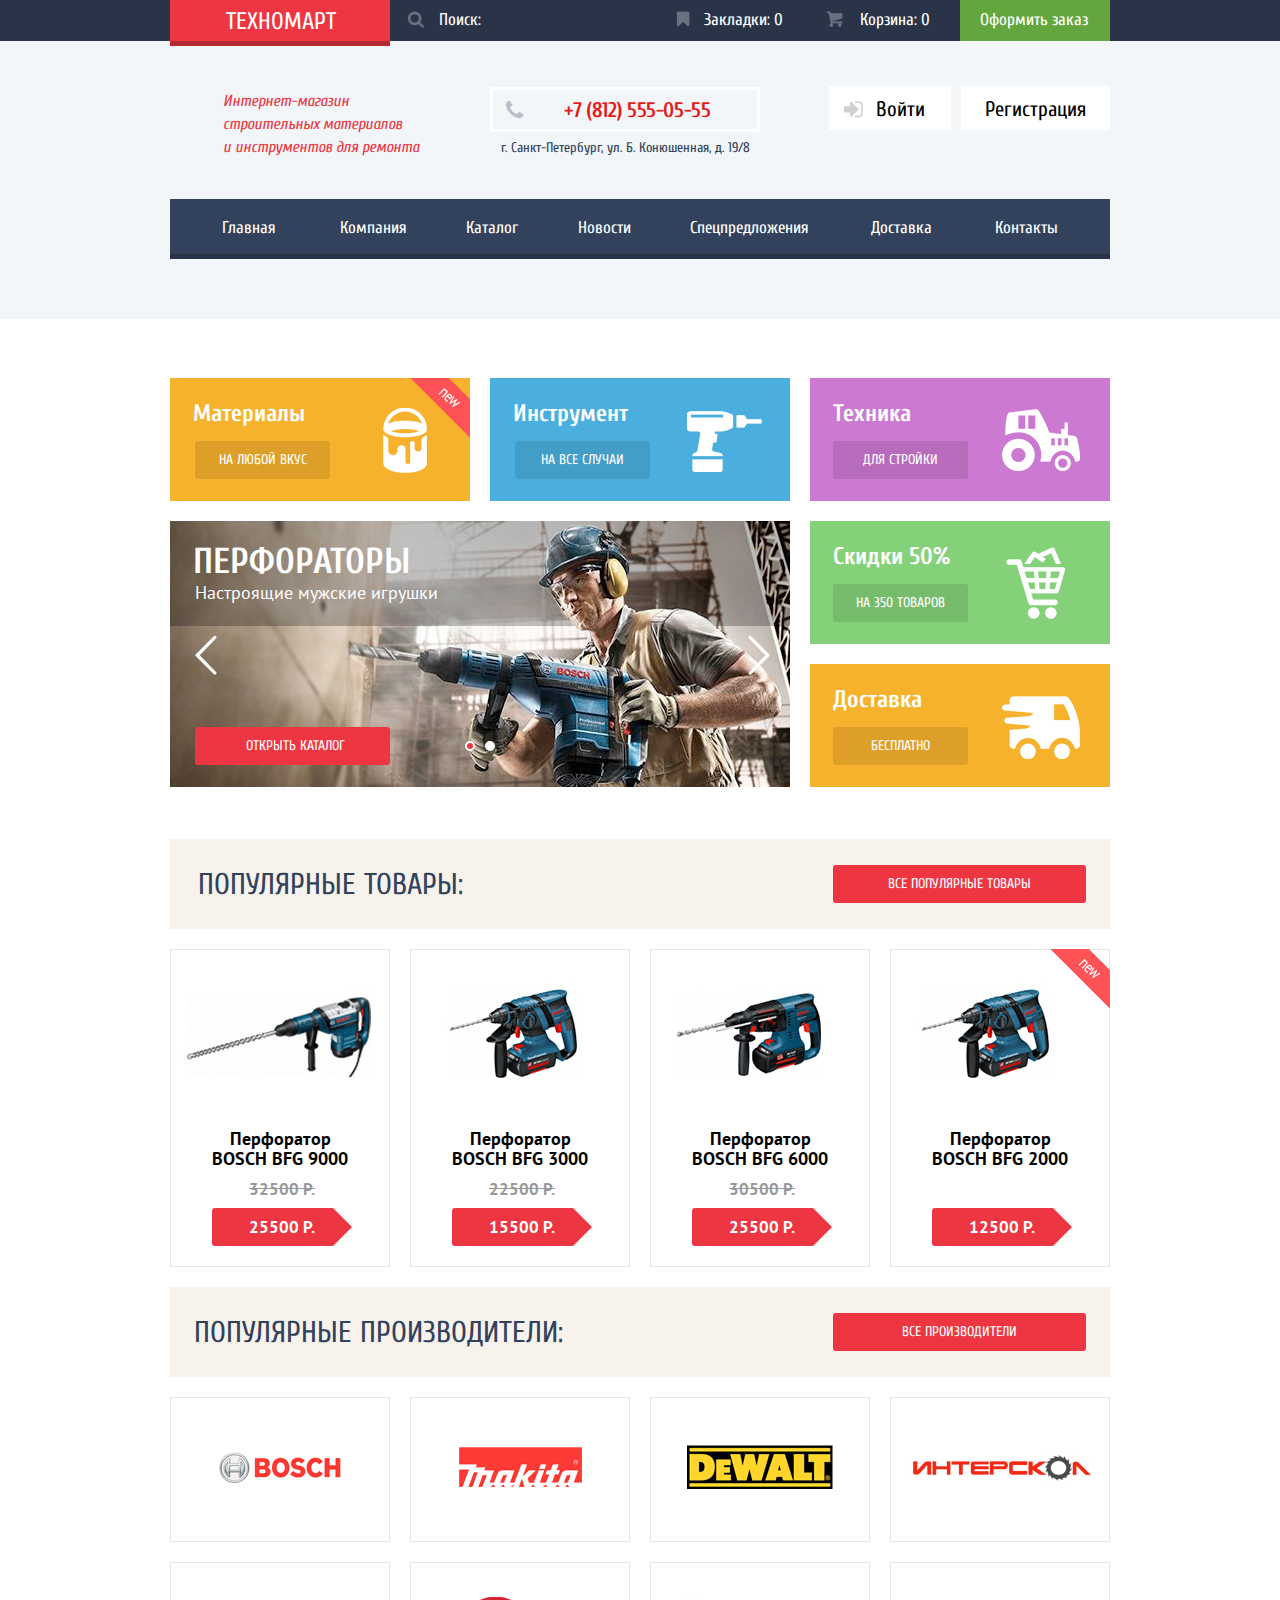
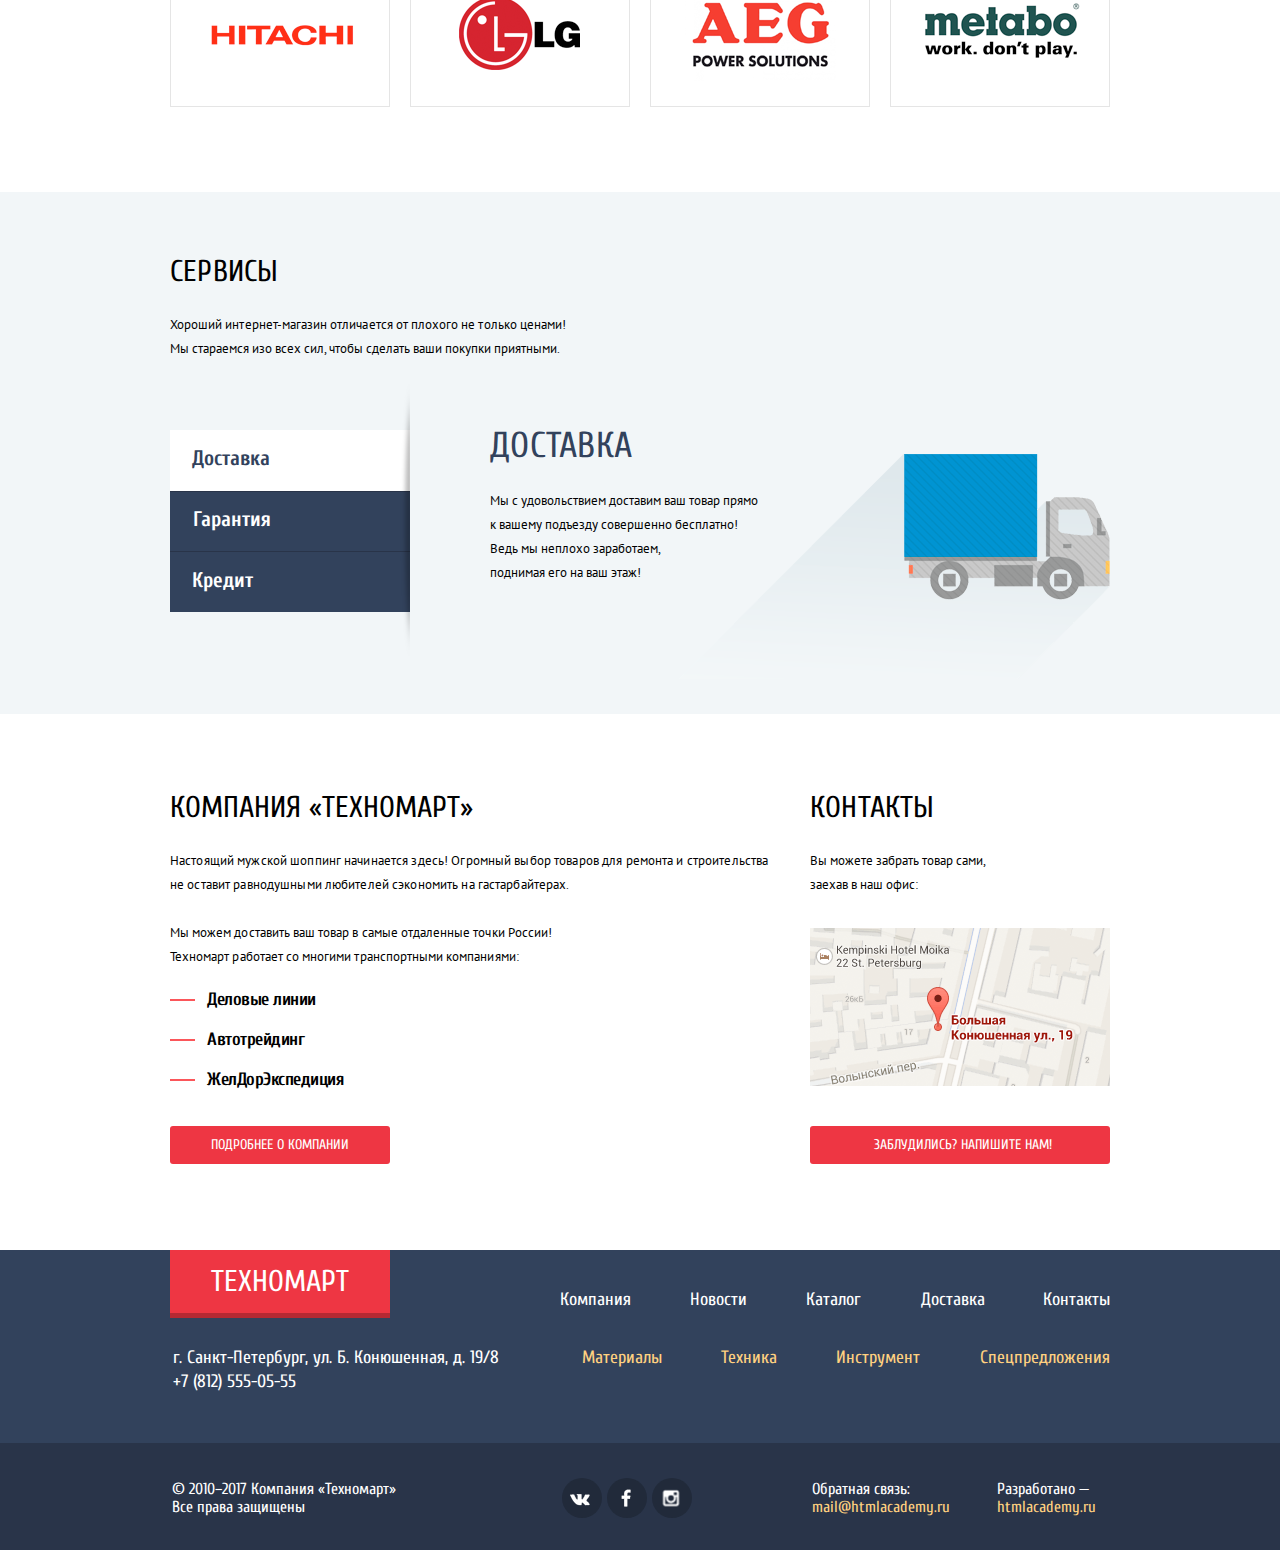
==== commit 2ed79233: "Выполнены все критерии" ====
--- a/index.html
+++ b/index.html
@@ -2,9 +2,10 @@
 <html lang="ru">
   <head>
     <meta charset="utf-8">
+    <meta name="format-detection" content="telephone=no">
     <link rel="stylesheet" href="css/normalize.css">
     <link rel="stylesheet" href="https://fonts.googleapis.com/css?family=Cuprum:400,400i,700%7CPT+Sans:400,700&amp;subset=cyrillic">
-    <link rel="stylesheet" href="css/style.css">
+    <link rel="stylesheet" href="css/style-min.css">
     <title>HTML Academy: Техномарт</title>
   </head>
   <body>
@@ -260,10 +261,10 @@
             Вы можете забрать товар сами,
             заехав в наш офис:
           </p>
-          <a class="road-map-small" href="#">
+          <a class="road-map-small" href="contacts.html">
             <img src="img/road-map-small.png" width="300" height="158" alt="Большая Конюшенная ул., 19"> <!--Вырезка карты-->
           </a>
-          <a class="btn" href="feedback.html">Заблудились? Напишите нам!</a>
+          <a class="btn write-us" href="feedback.html">Заблудились? Напишите нам!</a>
         </div>
       </section>
     </main>
@@ -303,7 +304,7 @@
       <div class="footer-bottom"> <!--Тёмно-синяя плашка в самом низу страницы-->
         <div class="container clearfix">
           <div class="copyright">
-            <div class="copyright-header">&copy; 2010-2017 Компания &laquo;Техномарт&raquo;</div>
+            <div class="copyright-header">&copy; 2010&ndash;2017 Компания &laquo;Техномарт&raquo;</div>
             Все права защищены
           </div>
           <div class="social">
@@ -354,7 +355,8 @@
     </div>
     <div class="pop-up-road-map-big"> <!--Большая карта проезда-->
       <button class="pop-up-close" name="road-map-big-close"></button>
-      <img src="img/road-map-big.png" width="940" height="446" alt="Подробная карта проезда">
+      <iframe src="https://www.google.com/maps/embed?pb=!1m18!1m12!1m3!1d1998.6037999040354!2d30.322010416394033!3d59.938716271971415!2m3!1f0!2f0!3f0!3m2!1i1024!2i768!4f13.1!3m3!1m2!1s0x4696310fca5ba729%3A0xea9c53d4493c879f!2sBolshaya+Konyushennaya+ul.%2C+19%2C+Sankt-Peterburg%2C+Russia%2C+191186!5e0!3m2!1sen!2s!4v1441888483426" width="940" height="446" frameborder="0" style="border:0" allowfullscreen></iframe>
     </div>
+    <script src="js/script-min.js"></script>
   </body>
 </html>
--- a/css/style-min.css
+++ b/css/style-min.css
@@ -0,0 +1 @@
+.btn,.header-logo h1{text-align:center;text-transform:uppercase}.header-search-field,.header-top,body{font-style:normal;font-weight:400}.product-actions,.products-catalog-item:hover>img{visibility:hidden}.btn,.catalog-filter,.catalog-paginator a,.catalog-sort,.category-header,.filter-form input[type=submit],.filter-header,.footer-logo,.header-logo h1,.highlights-slide b,.popular-header h3,.section-header,.services-slide b{text-transform:uppercase}body{margin:0;padding:0;min-width:960px;font-family:"PT Sans",Arial,sans-serif;font-size:13px;line-height:24px}.header-main,.header-search-field,.header-top,.highlights,a{font-family:Cuprum,"Arial Narrow",sans-serif}.container{margin:0 auto;width:940px}.clearfix:after{content:"";display:table;clear:both}.clear-both{clear:both}.hidden{position:absolute;left:-9999px;overflow:hidden;width:1px;height:1px}a{color:#fff;text-decoration:none}.btn{display:block;font-size:14px;line-height:38px;border-radius:3px;background:#ee3643}.btn:hover{background:#ca2c37}.btn:active{background:#ba2732}.header-top{font-size:17px;line-height:21px;color:#fff;background:#293449}.header-logo{display:block;float:left;width:220px}.header-logo h1{margin:0;padding:7px 4px 4px 6px;font-weight:400;font-size:24px;line-height:30px;background:#ee3643;box-shadow:0 5px #b52933}.header-logo:hover h1{background:#ca2c37;box-shadow:0 5px #9a212a}.header-logo:active h1{background:#ba2732;box-shadow:0 5px #8e1e26}.header-search-form{float:left;position:relative;padding:0;width:220px}.header-search-field{display:block;box-sizing:border-box;padding:9px 5px 11px 49px;width:100%;border:none;font-size:17px;line-height:21px;color:#fff;background:0 0}.header-search-field::-webkit-input-placeholder{color:#fff}.header-search-field::-moz-placeholder{color:#fff}.header-search-field:-ms-input-placeholder{color:#fff}.header-search-field:-moz-placeholder{color:#fff}.header-search-icon{position:absolute;left:17px;top:11px;width:17px;height:17px;background:url(../img/spritesheet.png) -257px -49px no-repeat;opacity:.3}.header-references{float:right;max-width:500px;font-size:0;text-align:right}.header-bookmarks,.header-cart,.header-order{display:inline-block;vertical-align:top;position:relative;font-size:17px;text-align:center}.header-bookmarks::before,.header-cart::before{position:absolute;top:11px;height:16px;content:"";opacity:.3}.header-bookmarks{padding:9px 27px 11px 50px}.header-cart{padding:9px 30px 11px 50px}.header-cart-full{padding-right:25px;background:#ee3643}.header-order{padding:9px 22px 11px 20px;background:#63a63e}.header-bookmarks::before{left:22px;width:14px;background:url(../img/spritesheet.png) -10px -46px no-repeat}.header-cart::before{left:16px;width:17px;background:url(../img/spritesheet.png) -257px -10px no-repeat}.header-bookmarks:hover,.header-cart:hover,.header-search-field:hover{background:#212a3a}.header-cart-full:hover{background:#ca2c37}.header-order:hover{background:#5fbb2d}.header-bookmarks:hover::before,.header-cart:hover::before,.header-search-field:hover+.header-search-icon{opacity:1}.header-search-field:focus{color:#000;background:#fff}.header-search-field:focus+.header-search-icon{background-position:-294px -49px;opacity:1}.header-bookmarks:active,.header-cart:active{color:rgba(255,255,255,.5);background:#161d29}.header-cart-full:active{background:#ba2732}.header-order:active{color:rgba(255,255,255,.5);background:#518534}.header-bookmarks:active::before,.header-cart:active::before{opacity:.5}.header-main{padding-bottom:65px;background:#f2f6f8}.header-description{float:left;margin:0;padding:49px 59px 24px 53px;width:208px;min-height:85px;font-weight:400;font-style:italic;font-size:16px;line-height:23px;color:#ee3643}.header-contacts{float:left;padding:46px 0 21px;width:270px;min-height:90px}.header-phone{display:block;position:relative;margin-bottom:5px;padding:10px 8px 8px 71px;border:3px solid #fff;font-weight:700;font-size:21px;line-height:21px;letter-spacing:-.35px;color:#e9191a}.main-menu li,.user-menu-top a{display:inline-block;vertical-align:top}.header-phone::before{content:"";position:absolute;left:12px;top:10px;width:19px;height:19px;background:url(../img/spritesheet.png) -294px -10px no-repeat}.header-address{margin:0;padding:3px;font-size:14px;line-height:16px;color:#32425c;text-align:center}.user-menu{float:right;padding:45px 0 20px;max-width:345px;min-height:93px}.user-menu-top{margin-right:-10px;font-size:0;text-align:right}.user-menu-top a{position:relative;margin-right:10px;margin-bottom:5px;padding:11px 26px 9px 47px;min-height:24px;font-size:21px;line-height:24px;color:#000;background:#fff}.user-menu-top a::before{content:"";position:absolute;left:14px;top:15px;background-image:url(../img/spritesheet.png);background-repeat:no-repeat}.user-menu-top .no-icon{padding-left:24px;padding-right:24px}.user-menu-top .no-text{padding-right:0;padding-left:45px;margin-left:-10px}.user-menu-top a:hover{color:#ee3643}.user-profile:hover+.user-name{color:#000}.sort-parameter a,.user-menu-top a:active{color:rgba(0,0,0,.3)}.user-login::before{width:20px;height:17px;background-position:-10px -136px}.user-login:hover::before{background-position:-50px -136px}.user-login:active::before{background-position:-10px -136px}.user-profile::before{margin-top:-1px;width:20px;height:18px;background-position:-285px -86px}.user-profile:hover::before{background-position:-285px -124px}.user-profile:active::before{background-position:-285px -86px}.user-name{margin-right:-4px}.user-logout::before{width:21px;height:17px;background-position:-90px -136px}.user-logout:hover::before{background-position:-238px -136px}.user-logout:active::before{background-position:-90px -136px}.user-menu-bottom{padding:3px 0 0 18px;font-size:16px;line-height:21px}.user-menu-bottom a{position:relative;color:#32425c;text-decoration:underline;white-space:nowrap}.user-menu-bottom a:not(:first-child){padding-left:28px}.user-menu-bottom a:not(:first-child)::before{content:"";position:absolute;top:8px;left:11px;border:2px solid #32425c;border-radius:50%}.user-menu-bottom a:hover{color:#ee3643}.user-menu-bottom a:active{color:rgba(50,66,92,.3)}.main-menu{background:#32425c;box-shadow:0 5px #293449}.main-menu ul{margin:0;padding:0;font-size:0;text-align:center;list-style-type:none}.main-menu li{margin:0;font-size:17px;line-height:21px}.main-menu a{display:block;padding:18px 30px 16px}.main-menu-item:first-child a{margin-left:-1px;padding-right:32px}.main-menu-item:nth-child(2) a{padding-left:32px;padding-right:29px}.main-menu-item:nth-child(5) a{padding-left:29px;padding-right:31px}.main-menu-item:nth-child(6) a{padding-left:31px;padding-right:33px}.main-menu a:hover{background:#293449}.main-menu a:active{color:rgba(255,255,255,.5);background:#1d2739;box-shadow:0 5px #1d2739}.main-index{margin-top:59px}.highlights{margin-bottom:32px;color:#fff}.highlight{position:relative;margin-bottom:20px;padding-left:23px;padding-top:24px;width:277px;height:99px}.highlight a,.highlight a.additional-shift{bottom:22px;width:135px;background-color:rgba(0,0,0,.1);position:absolute}.highlight b{display:block;margin:0;padding:0;font-size:24px;font-weight:700}.highlight a{left:25px}.highlight a.additional-shift{left:23px}.highlight a:hover{background-color:rgba(0,0,0,.2)}.highlight a:active{background-color:rgba(0,0,0,.3)}.highlight::before{content:"";position:absolute;top:30px;right:30px;background:url(../img/spritesheet.png) no-repeat}.highlight.new::after{content:"";position:absolute;top:0;right:0;width:60px;height:59px;background:url(../img/spritesheet.png) -333px -10px no-repeat}.highlight-materials{float:left;margin-right:20px;background-color:#f6b22d}.highlight-materials::before{right:43px;width:44px;height:65px;background-position:-105px -185px}.highlight-equipment{float:left;background-color:#4aafde}.highlight-equipment::before{top:33px;right:28px;width:75px;height:61px;background-position:-10px -185px}.highlight-vehicles{float:right;background-color:#cc79d1}.highlight-vehicles::before{top:31px;width:78px;height:62px;background-position:-169px -185px}.highlights-slider{float:left;width:620px;position:relative}.highlights-slider input{display:none}.highlights-slider-legend{position:absolute;bottom:36px;width:10px;height:10px;border-radius:50%;background:#fff;z-index:10;cursor:pointer}.highlights-slider-legend[for=highlights-toggle-perforators]{left:295px}.highlights-slider-legend[for=highlights-toggle-drills]{left:315px}.highlights-slider-legend::after{position:absolute;top:2px;left:2px;width:6px;height:6px;border-radius:50%;background:#ee3643;z-index:20}.highlights-slider-next,.highlights-slider-previous{position:absolute;top:114px;width:22px;height:40px;z-index:10;cursor:pointer}.highlights-slider-previous{left:25px;background:url(../img/spritesheet.png) -325px -89px no-repeat}.highlights-slider-next{right:20px;background:url(../img/spritesheet.png) -367px -89px no-repeat}.highlights-slide{display:none;position:relative;padding:23px 20px 20px 23px;height:223px}#highlights-toggle-drills:checked~.highlight-slide-drills,#highlights-toggle-perforators:checked~.highlight-slide-perforators{display:block}#highlights-toggle-drills:checked~.highlights-slider-legend[for=highlights-toggle-drills]::after,#highlights-toggle-perforators:checked~.highlights-slider-legend[for=highlights-toggle-perforators]::after{content:""}.highlights-slide b{display:block;width:320px;margin:0 0 1px;padding:0;font-size:36px;line-height:36px}.highlights-slide p{margin:0;padding-left:2px;width:320px;font-family:"PT Sans",Arial,sans-serif;font-size:18px}.popular-header h3,.section-header,.services-slide b,.services-slider label,.transport-partners{font-family:Cuprum,"Arial Narrow",sans-serif}.highlights-slide a{position:absolute;left:25px;bottom:22px;padding-left:10px;padding-right:5px;width:180px}.highlight-slide-perforators{background:url(../img/highlights-slide-perforators.jpg) no-repeat #a9a9a9}.highlight-slide-drills{background:url(../img/highlights-slide-drills.jpg) no-repeat #a9a9a9}.highlight-discounts{float:right;background-color:#85d179}.highlight-discounts::before{top:26px;right:45px;width:59px;height:72px;background-position:-159px -93px}.highlight-delivery{float:right;background-color:#f6b22d}.popular-producers .popular-header,.popular-products .popular-header{margin-bottom:20px;padding-top:26px;padding-bottom:26px;background-color:#f7f3ec}.highlight-delivery::before{top:32px;width:78px;height:63px;background-position:-159px -10px}.popular-products .popular-header{padding-left:28px}.popular-producers .popular-header{padding-left:24px}.popular-header h3{margin:5px 0 0;padding:0;font-weight:400;font-size:30px;line-height:30px;vertical-align:middle;color:#32425c}.popular-header a{float:right;margin-right:24px;padding-left:10px;padding-right:10px;width:233px}.products-catalog{margin-right:-20px;font-size:0}.products-catalog-item{display:inline-block;vertical-align:top;position:relative;padding:9px 9px 20px;width:200px;min-height:287px;border:1px solid #e5e5e5;margin-right:20px;margin-bottom:20px;font-weight:700}.products-catalog-item.new::after{content:"";position:absolute;top:-1px;right:-1px;width:60px;height:59px;background:url(../img/spritesheet.png) -333px -10px no-repeat}.products-catalog-item:hover{box-shadow:0 10px 25px 0 rgba(0,0,0,.5)}.products-catalog-item img{display:block;width:200px;height:150px}.products-catalog-item img.bfg-2000{margin-left:-8px}.product-actions{position:absolute;top:45px;left:41px;width:135px}.products-catalog-item:hover>.product-actions{visibility:visible}.btn.add-to-cart{position:relative;background:#63a63e;box-shadow:inset 0 -3px #367315;margin-bottom:7px}.add-to-cart::before{content:"";position:absolute;left:12px;top:10px;width:17px;height:16px;background:url(../img/spritesheet.png) -257px -10px no-repeat;opacity:.3}.add-to-cart:active::before,.add-to-cart:hover::before{opacity:1}.btn.add-to-cart:hover{background:#5fbb2d}.btn.add-to-cart:active{background:#518534;box-shadow:none}.btn.add-to-bookmarks{color:#32425c;background:#fff;box-shadow:inset 0 0 0 3px #63a63e}.btn.add-to-bookmarks:hover{box-shadow:inset 0 0 0 3px #32425c}.btn.add-to-bookmarks:active{color:rgba(50,66,92,.3);box-shadow:inset 0 0 0 3px rgba(50,66,92,.3)}.products-catalog-item h4{margin:20px 0 1px;padding:0 20px;font-size:18px;line-height:20px;text-align:center}.products-catalog-item span{display:block;margin:0 auto;min-height:38px;font-size:17px;line-height:38px;vertical-align:middle;text-align:center;transform:translateX(2px)}.old-price{color:#999;text-decoration:line-through}.current-price{position:relative;color:#fff;width:140px;border-radius:3px;background:#ee3643}.current-price::after,.current-price::before{position:absolute;bottom:0;content:""}.current-price::before{right:0;height:38px;border-right:19px solid #fff}.current-price::after{right:-19px;border:19px solid transparent;border-left:19px solid #ee3643}.popular-producers{margin-bottom:65px}.producers-catalog-item{display:block;float:left;width:218px;height:143px;max-height:143px;border:1px solid #e5e5e5;line-height:145px;text-align:center;font-size:0;margin-right:20px;margin-bottom:20px;overflow:hidden}.producers-catalog-item:nth-child(4n+3){margin-right:0}.producers-catalog-item:nth-child(4n){float:right;margin-right:0}.producers-catalog-item:hover{box-shadow:0 10px 25px 0 rgba(0,0,0,.5)}.producers-catalog-item:active{box-shadow:0 4px 10px 0 rgba(0,0,0,.5)}.producers-catalog-item img{display:inline-block;vertical-align:middle;max-width:100%;height:auto}.producers-catalog-item:active img{opacity:.3}.producer-bosch img{margin-top:-3px}.producer-dewalt img,.producer-makita img{margin-top:-6px}.producer-interskol img{margin-top:-2px;margin-left:-1px}.producer-hitachi img{margin-top:1px;margin-left:6px}.producer-lg img{margin-top:-4px;margin-left:-2px}.producer-aeg img{margin-top:-4px;margin-left:1px}.producer-metabo img{margin-left:4px;margin-top:-10px}.services{margin-bottom:82px;padding-top:68px;background:#f2f6f8}.section-header{margin:0 0 29px;padding:0;font-weight:400;font-size:30px;color:#000;letter-spacing:.2px}.section-content{margin:0}.section-content.big-margin{margin-bottom:24px}.section-content .condensed-lightest{letter-spacing:.12px}.section-content .condensed-light{letter-spacing:.05px}.section-content .condensed-medium{letter-spacing:.01px}.section-content .condensed-high{letter-spacing:.14px}.services-slider{margin-top:69px;position:relative;min-height:284px}.services-slider::before{content:"";position:absolute;left:230px;top:90px;width:10px;height:272px;background:url(../img/services-divider.png) no-repeat;transform:translate(0,-136px)}.services-slider label{float:left;clear:left;display:block;font-weight:700;font-size:21px;line-height:26px;padding-top:14px;padding-bottom:20px;padding-left:22px;width:218px;color:#fff;background:#32425c;box-shadow:0 -1px #293449;cursor:pointer}.services-slider label[for=services-toggle-delivery]{padding-top:15px;padding-bottom:21px}.services-slider label[for=services-toggle-guaranty]{padding-left:23px;width:217px}.services-slider label[for=services-toggle-loan]{padding-top:15px;padding-bottom:19px}#services-toggle-delivery:checked~label[for=services-toggle-delivery],#services-toggle-guaranty:checked~label[for=services-toggle-guaranty],#services-toggle-loan:checked~label[for=services-toggle-loan]{background:#fff;color:#32425c;box-shadow:none}.services-slider label:hover{background:#293449}.services-slide{display:none;float:right;width:620px;padding-top:4px;min-height:245px}.services-slide::before{content:"";display:block;float:right;width:240px;height:190px}.services-slide b{display:block;font-weight:400;font-size:36px;color:#32425c;margin-bottom:31px;letter-spacing:.3px}.services-slide p{margin:0;padding:0}.services-slide a{display:inline-block;vertical-align:top;margin-top:20px;width:195px}#services-toggle-delivery:checked~.services-slide-delivery,#services-toggle-guaranty:checked~.services-slide-guaranty,#services-toggle-loan:checked~.services-slide-loan,.road-map-small img{display:block}.services-slide-delivery{background:url(../img/services-slide-delivery.png) 100% 24px no-repeat}.services-slide-guaranty{background:url(../img/services-slide-guaranty.png) 100% 2px no-repeat}.services-slide-loan{background:url(../img/services-slide-loan.png) 100% 0 no-repeat}.about-us{margin-bottom:86px}.brief-description{float:left;width:600px}.brief-description h3{letter-spacing:0}.brief-description a{width:220px}.brief-contacts{float:right;width:300px}.brief-contacts .section-content{width:200px}.brief-contacts .btn{padding-left:6px}.road-map-small{display:block;margin-top:31px;margin-bottom:40px}.transport-partners{font-weight:700;font-size:18px;list-style-type:none;padding:0;margin:11px 0 26px;letter-spacing:-.5px}.transport-partners li{position:relative;line-height:40px;padding-left:37px}.transport-partners li::before{content:"";position:absolute;left:0;bottom:19px;width:23px;border:1px solid #fb565a}.bread-crumbs{padding:18px 0 17px}.bread-crumbs a{font-family:"PT Sans",Arial,sans-serif;color:#000;text-transform:uppercase;letter-spacing:.25px;white-space:nowrap;position:relative;padding-right:35px}.bread-crumbs a:last-child{margin-left:2px}.bread-home{display:inline-block;vertical-align:bottom;width:15px;height:21px;font-size:0}.bread-crumbs a::after{content:"";position:absolute;right:10px;top:2px;width:8px;height:12px;background:url(../img/spritesheet.png) -10px -10px no-repeat}.bread-crumbs a:last-child::after{content:none}.bread-crumbs .bread-home::after{right:13px}.bread-home::before{content:"";position:absolute;top:2px;left:-1px;width:15px;height:12px;background:url(../img/spritesheet.png) -38px -10px no-repeat}.category-catalog{margin-bottom:60px}.category-header{margin:0 0 20px;padding:30px 28px;font-family:Cuprum,"Arial Narrow",sans-serif;font-weight:400;font-size:30px;line-height:30px;color:#32425c;background:#f2f6f8}.catalog-paginator a,.filter-form input,.sort-parameter a{font-family:"PT Sans",Arial,sans-serif}.filter-checkbox:disabled+label,.filter-radio:disabled+label{color:rgba(0,0,0,.4)}.catalog-filter{float:left;width:220px}.filter-section b{display:block;font-weight:700;font-size:17px;margin-top:-6px;margin-bottom:15px}.filter-section b.condensed{letter-spacing:.6px}.filter-section:not(:first-of-type){border-top:1px solid #e5e5e5;padding-top:25px}.range-indicator{padding:41px 22px 37px 31px;background:#f7f3ec;border-bottom-left-radius:5px;border-bottom-right-radius:5px;margin-bottom:9px}.range-line{background:#d7dcde}.range-line-active{width:141px;height:2px;background:#00ca74;position:relative}.range-line-active::after,.range-line-active::before{content:"";position:absolute;top:-10px;left:-11px;width:4px;height:4px;background:#ababab;border:8px solid #fff;border-radius:50%;box-shadow:0 2px #d4d1cb}.range-line-active::after{left:auto;right:-8px}.field-line{margin-bottom:25px;font-size:0}.field-line span{display:block;float:left;font-size:16px;line-height:36px;padding-top:2px;padding-left:9px;width:19px}.filter-form .important-field-left,.filter-form .important-field-right{font-size:17px;line-height:38px;height:38px;background:#f7f3ec;display:block;text-align:center}.filter-form .important-field-left{float:left;border:none;border-radius:3px;padding-left:6px;width:89px}.filter-form .important-field-right{float:right;border:none;border-radius:3px;padding-left:2px;width:93px}.checkbox-label{font-size:15px}.radio-label{font-size:14px}.filter-section ul{margin:0;padding:0 0 5px;list-style:none}.filter-section li{margin:0;padding:0 0 0 35px;height:40px}.filter-section label{display:block;position:relative;cursor:pointer}.checkbox-label::before,.filter-radio:checked+label::after,.radio-label::before{position:absolute;content:""}.checkbox-label::before{top:1px;left:-35px;background:url(../img/spritesheet.png) -10px -93px no-repeat;width:23px;height:23px;opacity:.83}.filter-checkbox:checked+label::before{background-position:-238px -93px;width:27px}.filter-checkbox+label:hover::before{opacity:1}.filter-checkbox:disabled+label::before{opacity:.3}.radio-label::before{top:0;left:-35px;width:17px;height:17px;border:3px solid #c1c1c1;border-radius:50%}.filter-radio:checked+label::after{width:7px;height:7px;top:8px;left:-27px;background:#c1c1c1;border-radius:50%}.filter-radio+label:hover::before{border-color:#b5b5b5}.filter-radio+label:hover::after{background:#b5b5b5}.filter-radio:disabled+label::before{background-color:#e9e9e9}.filter-radio:disabled+label::after{background:#e9e9e9}.filter-form input[type=submit]{margin-top:55px;display:block;box-sizing:content-box;width:128px;padding:12px 5px 11px;border:1px solid #e5e5e5;border-radius:3px;background:0 0;font-size:13px;line-height:13px;cursor:pointer}.catalog-paginator a,.catalog-sort a,.footer-menu li,.social a{display:inline-block;vertical-align:top}.catalog-main{float:right;width:700px}.catalog-sort,.filter-header{margin-bottom:19px;padding-left:19px;padding-top:10px;padding-bottom:13px;line-height:15px;background:#f7f3ec}.catalog-sort{min-height:15px}.sort-header{float:left;width:221px}.sort-parameter{float:left}.sort-price{width:123px}.sort-type{width:118px}.sort-functions{width:160px}.sort-parameter a{border-bottom:1px dotted #ee3643}.sort-parameter.active a{color:#ee3643;border:none}.sort-parameter a:hover{color:#000;border-bottom:1px solid #ee3643}.sort-asc{float:left;margin-top:-1px;width:32px}.sort-desc{float:left;margin-top:3px}.sort-asc a{border:5px solid transparent;border-bottom:9px solid rgba(0,0,0,.3)}.sort-desc a{border:5px solid transparent;border-top:9px solid rgba(0,0,0,.3)}.sort-asc.active a{border-bottom-color:#ee3643}.sort-desc.active a{border-top-color:#ee3643}.sort-asc a:hover{border-bottom-color:#000}.sort-desc a:hover{border-top-color:#000}.catalog-paginator{margin-top:32px;font-size:0}.catalog-paginator a{margin-right:10px;color:#000;padding:11px 3px 12px 5px;min-width:28px;border:1px solid #e5e5e5;font-size:13px;line-height:13px;text-align:center;border-radius:3px}.feedback-form label,.footer-bottom,.footer-main{font-family:Cuprum,"Arial Narrow",sans-serif}.catalog-paginator .next{width:130px}.catalog-paginator a:hover{border-color:#bdc6ca}.catalog-paginator a:active{border-color:#ee3643}.catalog-paginator a.active-page{color:#fff;background:#ee3643;border-color:#ee3643}.category-about{padding-top:68px;padding-bottom:68px;background:#f2f6f8}.footer-main{padding-bottom:20px;min-height:173px;color:#fff;background:#32425c}.footer-left{float:left;width:350px}.footer-right{float:right;width:580px;padding-top:38px;text-align:right}.footer-menu{margin-bottom:34px}.footer-menu a:hover{text-decoration:underline}.footer-menu a:active{text-decoration:none;opacity:.5}.footer-menu ul{list-style-type:none;padding:0;margin:0;font-size:0}.footer-menu li{margin:0 60px 0 0;padding:0;font-size:18px}.footer-menu li:first-child,.footer-menu li:nth-child(2){margin-right:59px}.footer-menu li:nth-child(3){margin-right:60px}.footer-menu li:nth-child(4){margin-right:58px}.footer-menu li:last-child{margin-right:0}.additional-menu a{color:#ffd180}.footer-logo{width:220px;font-weight:400;font-size:30px;line-height:63px;text-align:center;background:#ee3643;box-shadow:0 5px #b52933;margin-bottom:33px}.footer-contacts{padding-left:3px;font-size:18px}.footer-bottom{background:#293449;font-size:16px;line-height:18px;color:#fff;padding-bottom:32px}.text-link{color:#ffd180}.text-link:hover{text-decoration:underline}.text-link:active{text-decoration:none;color:#ee3643}.copyright{float:left;width:240px;padding-top:37px;padding-left:2px;margin-right:150px}.social{float:left;width:230px;padding-top:35px;margin-right:20px;font-size:0}.social a{position:relative;margin-right:5px;width:40px;height:40px;border-radius:50%;background:#212a3a;font-size:0}.social a::before{content:"";display:block;position:absolute;top:20px;left:19px;transform:translate(-50%,-50%);background-image:url(../img/spritesheet.png);background-repeat:no-repeat}.social .social-vk::before{top:22px;left:18px;width:20px;height:12px;background-position:-267px -186px}.social-fb::before{width:10px;height:18px;background-position:-325px -149px}.social-ig::before{width:17px;height:17px;background-position:-355px -149px}.social a:hover{background:#ee3643}.feedback{float:left;width:160px;padding-top:37px}.developer{float:right;max-width:105px;padding-top:37px;padding-right:14px}.pop-up-close{position:absolute;top:9px;right:10px;padding:0;width:21px;height:21px;background:url(../img/pop-up-close.svg) no-repeat;border:none;cursor:pointer}.pop-up-write-us{display:none;position:fixed;top:50%;left:50%;transform:translate(-50%,-50%);width:620px;border-top:6px solid #ee3643;box-shadow:0 20px 40px rgba(0,0,0,.75)}.pop-up-container{padding:37px 80px 22px;background:#fff}.pop-up-footer{background:#f1f1f1}.feedback-left-half{float:left;width:220px}.feedback-right-half{float:right;width:220px}.feedback-form label{display:block;font-weight:700;font-size:18px;margin-bottom:6px}.feedback-input{display:block;box-sizing:border-box;width:100%;line-height:38px;padding:0 15px;border:none;border-radius:3px;box-shadow:inset 0 0 0 2px #d7dcde;margin-bottom:15px}.pop-up-cart-plus,.pop-up-road-map-big{display:none;position:fixed;top:50%;left:50%;transform:translate(-50%,-50%)}.feedback-form textarea{font-family:"PT Sans",Arial,sans-serif;font-size:13px;line-height:25px;padding:5px 15px}.btn-weak,.btn-weak:active,.btn-weak:hover,.cart-plus-notification,.feedback-form input[type=submit]{font-family:Cuprum,"Arial Narrow",sans-serif}.feedback-form input[type=submit]{border:none;color:#fff;width:100%;margin-bottom:15px}.feedback-input::-webkit-input-placeholder{color:#999}.feedback-input::-moz-placeholder{color:#999}.feedback-input:-ms-input-placeholder{color:#999}.feedback-input:-moz-placeholder{color:#999}.pop-up-road-map-big{width:940px;height:446px;box-shadow:0 0 16px rgba(0,0,0,.5);background:url(../img/road-map-big.png) no-repeat #87ceeb}.pop-up-cart-plus{width:620px;border-top:6px solid #ee3643;box-shadow:0 20px 40px rgba(0,0,0,.75);font-size:0}.cart-plus-notification{display:block;position:relative;margin-top:25px;margin-bottom:30px;font-size:30px;padding-left:100px}.cart-plus-notification::before{content:"";position:absolute;left:0;top:-30px;width:66px;height:66px;background:url(../img/spritesheet.png) -73px -10px no-repeat}.btn-weak,.btn-weak:active,.btn-weak:hover,.pop-up-cart-plus a{width:220px;display:inline-block;vertical-align:top;font-size:14px}.pop-up-cart-plus a{margin-right:20px;margin-bottom:15px}.btn-weak,.btn-weak:active,.btn-weak:hover{margin:0 0 15px;padding:0;background:#fff;border:none;cursor:pointer}.pop-up-show{display:block}
